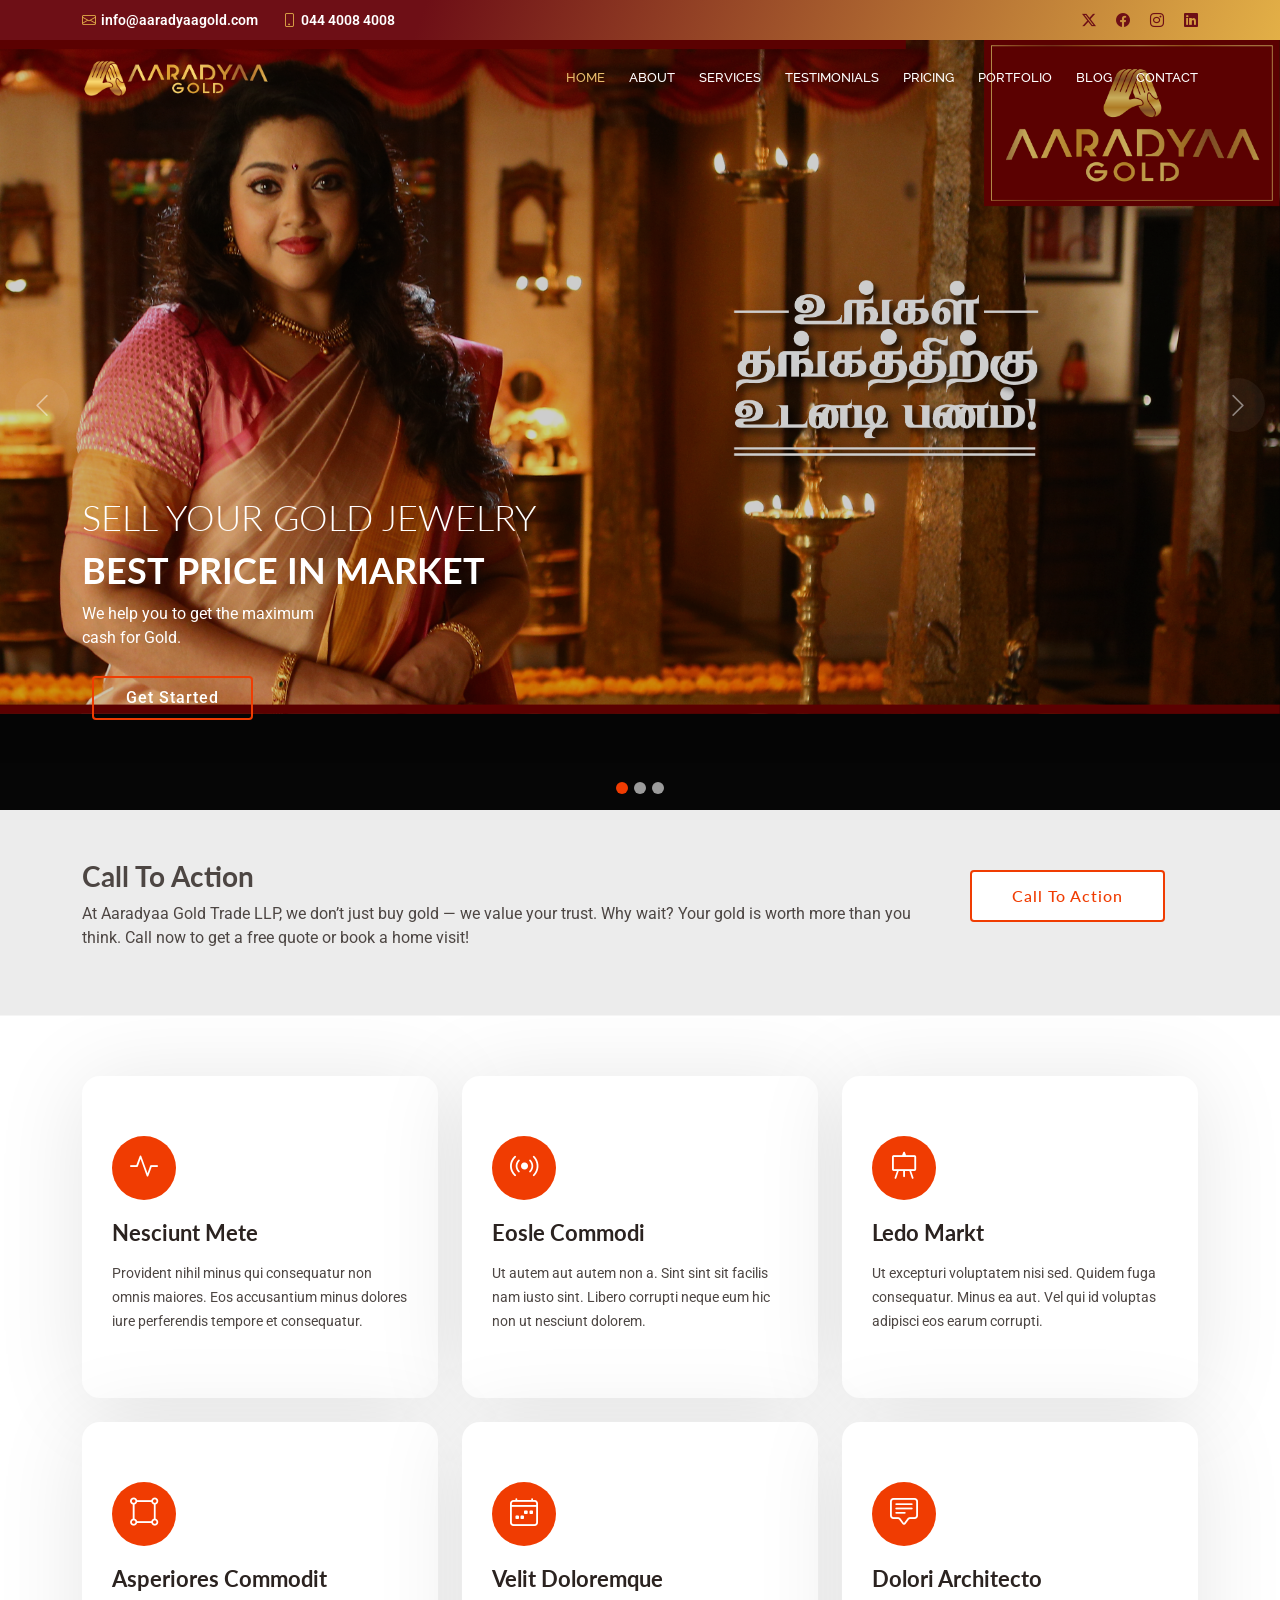
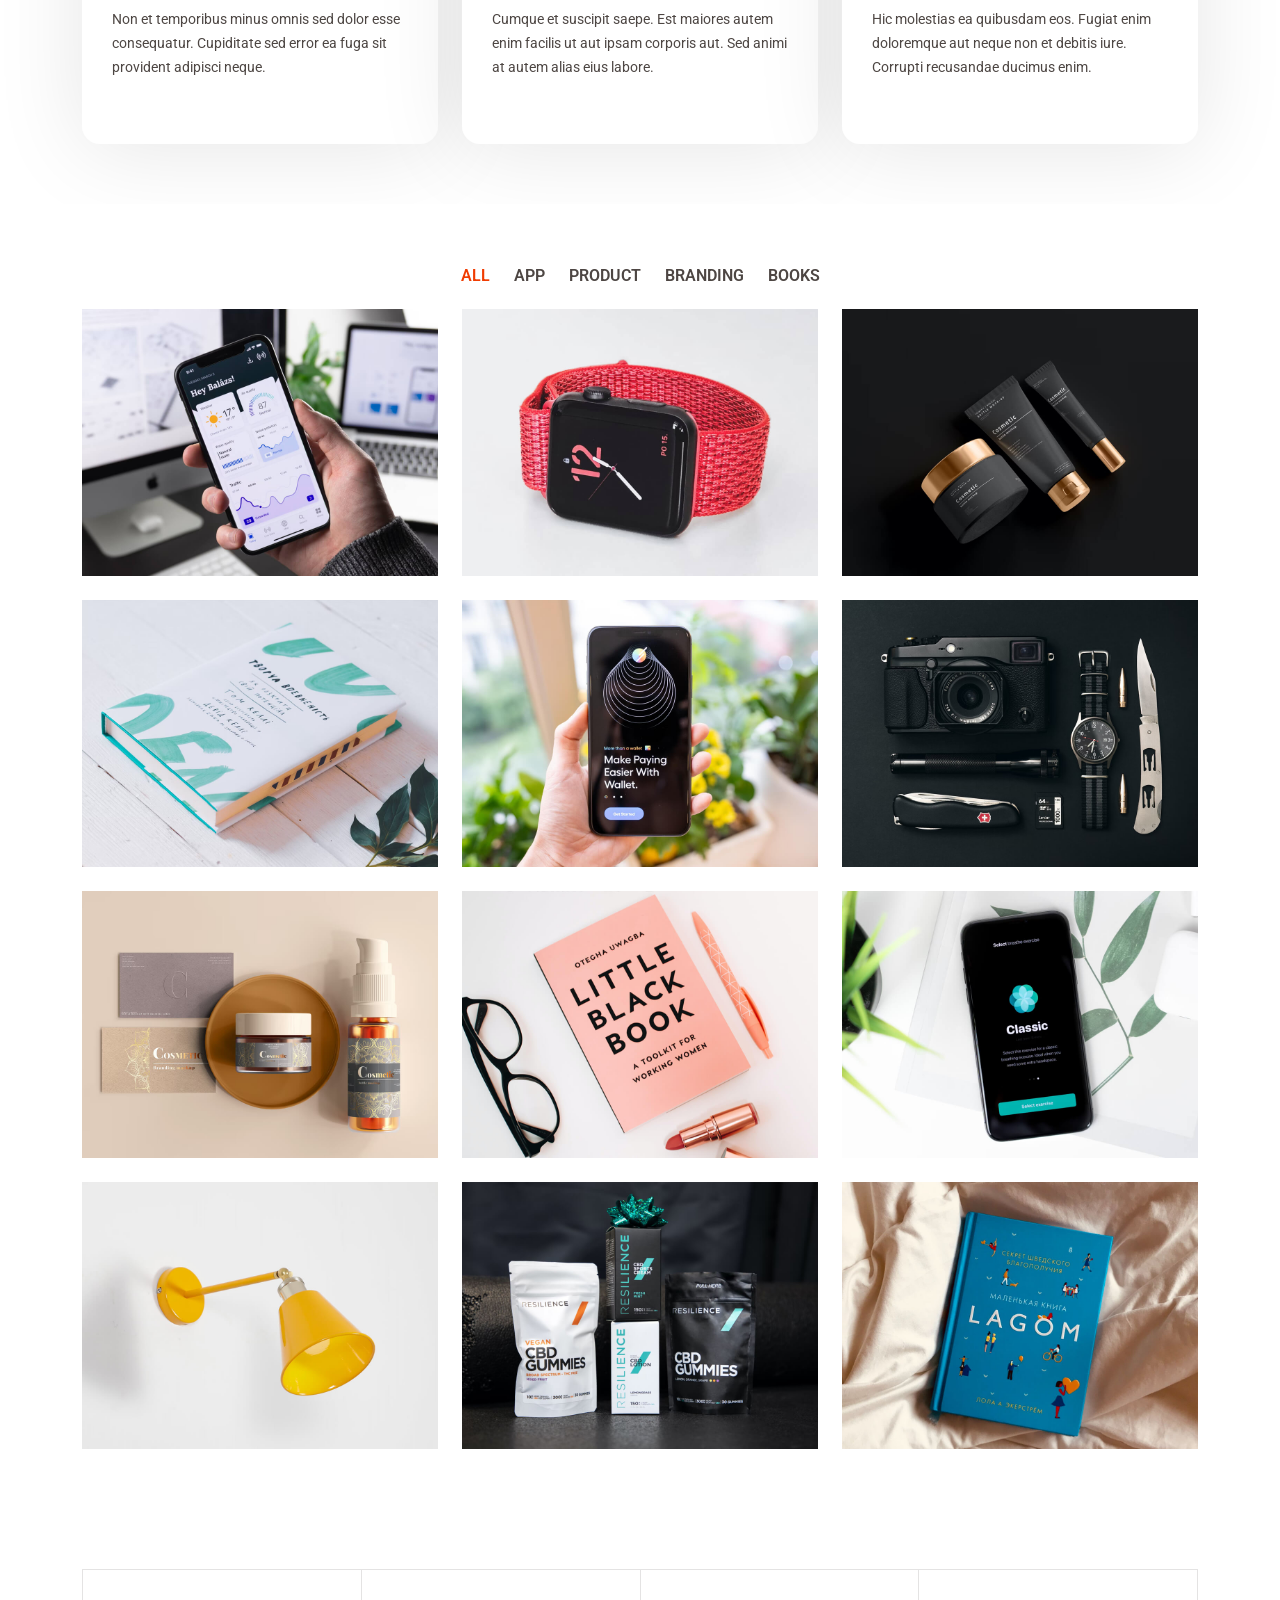
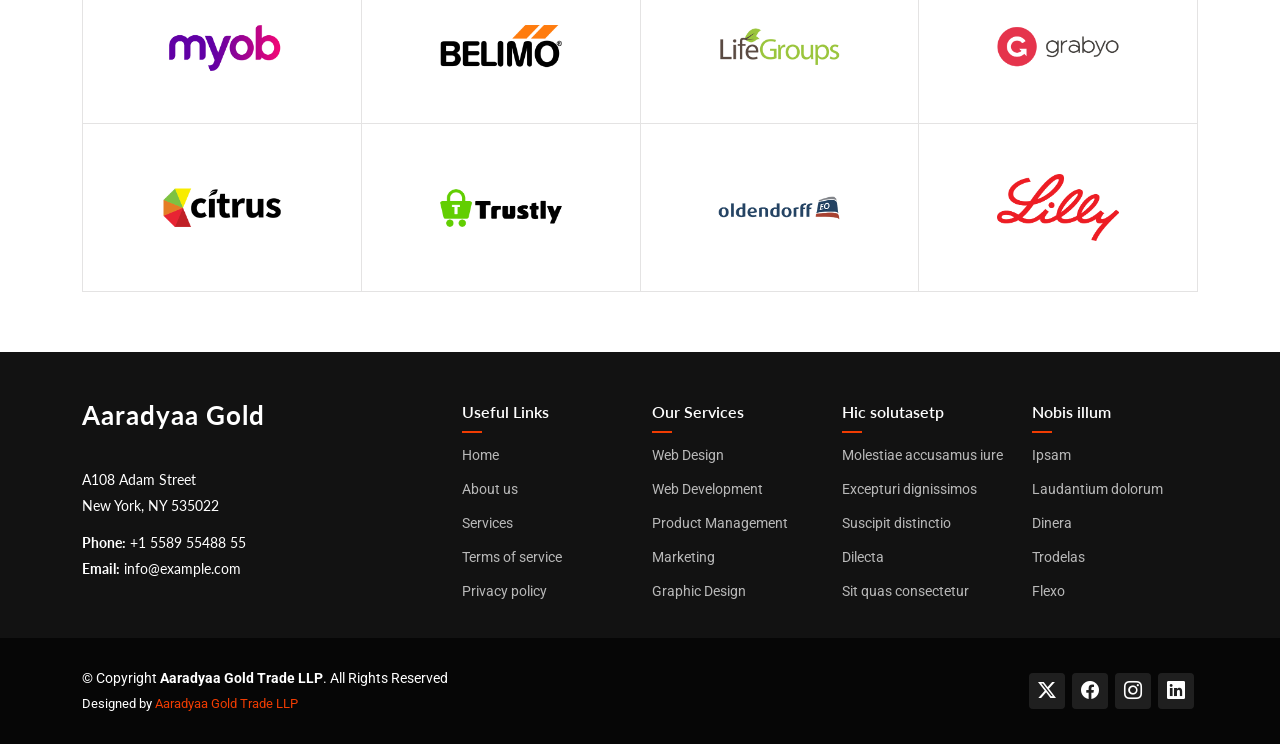
==== index.html @ 72218642 "Initial Commit" ====
<!DOCTYPE html>
<html lang="en">

<head>
  <meta charset="utf-8">
  <meta content="width=device-width, initial-scale=1.0" name="viewport">
  <title>Aaradyaa Gold Trade LLP</title>
  <meta name="description" content="">
  <meta name="keywords" content="">

  <!-- Favicons -->
  <link rel="icon" href="assets/img/aaradyaa/h5fav-150x150.png" sizes="32x32">
  <link rel="icon" href="assets/img/aaradyaa/h5fav.png" sizes="192x192">
  <link href="assets/img/aaradyaa/h5fav.png" rel="apple-touch-icon">

  <!-- Fonts -->
  <link href="https://fonts.googleapis.com" rel="preconnect">
  <link href="https://fonts.gstatic.com" rel="preconnect" crossorigin>
  <link href="https://fonts.googleapis.com/css2?family=Roboto:ital,wght@0,100;0,300;0,400;0,500;0,700;0,900;1,100;1,300;1,400;1,500;1,700;1,900&family=Lato:ital,wght@0,100;0,300;0,400;0,700;0,900;1,100;1,300;1,400;1,700;1,900&family=Raleway:ital,wght@0,100;0,200;0,300;0,400;0,500;0,600;0,700;0,800;0,900;1,100;1,200;1,300;1,400;1,500;1,600;1,700;1,800;1,900&display=swap" rel="stylesheet">

  <!-- Vendor CSS Files -->
  <link href="assets/vendor/bootstrap/css/bootstrap.min.css" rel="stylesheet">
  <link href="assets/vendor/bootstrap-icons/bootstrap-icons.css" rel="stylesheet">
  <link href="assets/vendor/aos/aos.css" rel="stylesheet">
  <link href="assets/vendor/glightbox/css/glightbox.min.css" rel="stylesheet">
  <link href="assets/vendor/swiper/swiper-bundle.min.css" rel="stylesheet">

  <!-- Main CSS File -->
  <link href="assets/css/main.css" rel="stylesheet">

  <!-- =======================================================
  * Template Name: Aaradyaa
  * Template URL: https://aaradyaagold.com
  * Updated: 
  * Author: Aaradyaagold.com
  * License: https://aaradyaagold.com/license/
  ======================================================== -->
</head>

<body class="index-page">

  <header id="header" class="header sticky-top">

    <div class="topbar d-flex align-items-center light-background">
      <div class="container d-flex justify-content-center justify-content-md-between">
        <div class="contact-info d-flex align-items-center">
          <i class="bi bi-envelope d-flex align-items-center"><a href="mailto:info@aaradyaagold.com">info@aaradyaagold.com</a></i>
          <i class="bi bi-phone d-flex align-items-center ms-4"><a href="tel:044 4008 4008">044 4008 4008</a></i>
        </div>
        <div class="social-links d-none d-md-flex align-items-center">
          <a href="#" class="twitter"><i class="bi bi-twitter-x"></i></a>
          <a href="#" class="facebook"><i class="bi bi-facebook"></i></a>
          <a href="#" class="instagram"><i class="bi bi-instagram"></i></a>
          <a href="#" class="linkedin"><i class="bi bi-linkedin"></i></a>
        </div>
      </div>
    </div><!-- End Top Bar -->

    <div class="branding d-flex align-items-cente">

      <div class="container position-relative d-flex align-items-center justify-content-between">
        <a href="index.html" class="logo d-flex align-items-center">
          <!-- Uncomment the line below if you also wish to use an image logo -->
          <img src="assets/img/aaradyaa/logo.png" alt="">
          <!-- <h1 class="sitename">AaradyaaGold</h1> -->
        </a>

        <nav id="navmenu" class="navmenu">
          <ul>
            <li><a href="index.html" class="active">Home<br></a></li>
            <li><a href="about.html">About</a></li>
            <li><a href="">Services</a></li>
            <li><a href="">Testimonials</a></li>
            <li><a href="">Pricing</a></li>
            <li><a href="">Portfolio</a></li>
            <li><a href="">Blog</a></li>
            <!-- <li class="dropdown"><a href="#"><span>Dropdown</span> <i class="bi bi-chevron-down toggle-dropdown"></i></a>
              <ul>
                <li><a href="#">Dropdown 1</a></li>
                <li class="dropdown"><a href="#"><span>Deep Dropdown</span> <i class="bi bi-chevron-down toggle-dropdown"></i></a>
                  <ul>
                    <li><a href="#">Deep Dropdown 1</a></li>
                    <li><a href="#">Deep Dropdown 2</a></li>
                    <li><a href="#">Deep Dropdown 3</a></li>
                    <li><a href="#">Deep Dropdown 4</a></li>
                    <li><a href="#">Deep Dropdown 5</a></li>
                  </ul>
                </li>
                <li><a href="#">Dropdown 2</a></li>
                <li><a href="#">Dropdown 3</a></li>
                <li><a href="#">Dropdown 4</a></li>
              </ul>
            </li> -->
            <li><a href="contact.html">Contact</a></li>
          </ul>
          <i class="mobile-nav-toggle d-xl-none bi bi-list"></i>
        </nav>

      </div>

    </div>

  </header>

  <main class="main">

    <!-- Hero Section -->
    <section id="hero" class="hero section dark-background">

      <div id="hero-carousel" class="carousel slide carousel-fade" data-bs-ride="carousel" data-bs-interval="5000">


        <div class="carousel-item active">
          <img src="assets/img/aaradyaa/Aaradyaa_Arrtworks_01.png" alt="">
          <div class="container">
            <h2 style="font-weight: 300;">SELL YOUR GOLD JEWELRY</h2>
            <h2>BEST PRICE IN MARKET</h2>
            <p>We help you to get the maximum<br> cash for Gold.</p>
            <a href="#featured-services" class="btn-get-started">Get Started</a>
          </div>
        </div>
        <!-- End Carousel Item -->

        <div class="carousel-item">
          <img src="assets/img/aaradyaa/2b-1.jpg" alt="">
          <div class="container">
            <h2 style="font-weight: 300;">FAIR VALUE FOR YOUR</h2>
            <h2>GOLD JEWELRY</h2>
            <p>We help you to get the maximum <br> cash for Gold.</p>
            <a href="#featured-services" class="btn-get-started">Get Started</a>
          </div>
        </div>
        <!-- End Carousel Item -->

        <div class="carousel-item">
          <img src="assets/img/aaradyaa/2b-2.jpg" alt="">
          <div class="container">
            <h2><span style="font-weight: 300;">RELEASE PLEDGED</span> GOLD</h2>
            <p>When you need of some large<br>instant cash to balance<br>your financial risks.</p>
            <a href="#featured-services" class="btn-get-started">Get Started</a>
          </div>
        </div>
        <!-- End Carousel Item -->

        

        <a class="carousel-control-prev" href="#hero-carousel" role="button" data-bs-slide="prev">
          <span class="carousel-control-prev-icon bi bi-chevron-left" aria-hidden="true"></span>
        </a>

        <a class="carousel-control-next" href="#hero-carousel" role="button" data-bs-slide="next">
          <span class="carousel-control-next-icon bi bi-chevron-right" aria-hidden="true"></span>
        </a>

        <ol class="carousel-indicators"></ol>

      </div>

    </section><!-- /Hero Section -->

    <!-- Call To Action Section -->
    <section id="call-to-action" class="call-to-action section light-background">

      <div class="container">

        <div class="row" data-aos="zoom-in" data-aos-delay="100">
          <div class="col-xl-9 text-center text-xl-start">
            <h3>Call To Action</h3>
            <p>At Aaradyaa Gold Trade LLP, we don’t just buy gold — we value your trust.
              Why wait? Your gold is worth more than you think.
              Call now to get a free quote or book a home visit!
            </p>
          </div>
          <div class="col-xl-3 cta-btn-container text-center">
            <a class="cta-btn align-middle" href="#">Call To Action</a>
          </div>
        </div>

      </div>

    </section><!-- /Call To Action Section -->

    <!-- Services Section -->
    <section id="services" class="services section">

      <div class="container">

        <div class="row gy-4">

          <div class="col-lg-4 col-md-6" data-aos="fade-up" data-aos-delay="100">
            <div class="service-item  position-relative">
              <div class="icon">
                <i class="bi bi-activity"></i>
              </div>
              <a href="#" class="stretched-link">
                <h3>Nesciunt Mete</h3>
              </a>
              <p>Provident nihil minus qui consequatur non omnis maiores. Eos accusantium minus dolores iure perferendis tempore et consequatur.</p>
            </div>
          </div><!-- End Service Item -->

          <div class="col-lg-4 col-md-6" data-aos="fade-up" data-aos-delay="200">
            <div class="service-item position-relative">
              <div class="icon">
                <i class="bi bi-broadcast"></i>
              </div>
              <a href="#" class="stretched-link">
                <h3>Eosle Commodi</h3>
              </a>
              <p>Ut autem aut autem non a. Sint sint sit facilis nam iusto sint. Libero corrupti neque eum hic non ut nesciunt dolorem.</p>
            </div>
          </div><!-- End Service Item -->

          <div class="col-lg-4 col-md-6" data-aos="fade-up" data-aos-delay="300">
            <div class="service-item position-relative">
              <div class="icon">
                <i class="bi bi-easel"></i>
              </div>
              <a href="#" class="stretched-link">
                <h3>Ledo Markt</h3>
              </a>
              <p>Ut excepturi voluptatem nisi sed. Quidem fuga consequatur. Minus ea aut. Vel qui id voluptas adipisci eos earum corrupti.</p>
            </div>
          </div><!-- End Service Item -->

          <div class="col-lg-4 col-md-6" data-aos="fade-up" data-aos-delay="400">
            <div class="service-item position-relative">
              <div class="icon">
                <i class="bi bi-bounding-box-circles"></i>
              </div>
              <a href="#" class="stretched-link">
                <h3>Asperiores Commodit</h3>
              </a>
              <p>Non et temporibus minus omnis sed dolor esse consequatur. Cupiditate sed error ea fuga sit provident adipisci neque.</p>
              <a href="#" class="stretched-link"></a>
            </div>
          </div><!-- End Service Item -->

          <div class="col-lg-4 col-md-6" data-aos="fade-up" data-aos-delay="500">
            <div class="service-item position-relative">
              <div class="icon">
                <i class="bi bi-calendar4-week"></i>
              </div>
              <a href="#" class="stretched-link">
                <h3>Velit Doloremque</h3>
              </a>
              <p>Cumque et suscipit saepe. Est maiores autem enim facilis ut aut ipsam corporis aut. Sed animi at autem alias eius labore.</p>
              <a href="#" class="stretched-link"></a>
            </div>
          </div><!-- End Service Item -->

          <div class="col-lg-4 col-md-6" data-aos="fade-up" data-aos-delay="600">
            <div class="service-item position-relative">
              <div class="icon">
                <i class="bi bi-chat-square-text"></i>
              </div>
              <a href="#" class="stretched-link">
                <h3>Dolori Architecto</h3>
              </a>
              <p>Hic molestias ea quibusdam eos. Fugiat enim doloremque aut neque non et debitis iure. Corrupti recusandae ducimus enim.</p>
              <a href="#" class="stretched-link"></a>
            </div>
          </div><!-- End Service Item -->

        </div>

      </div>

    </section><!-- /Services Section -->

    <!-- Portfolio Section -->
    <section id="portfolio" class="portfolio section">

      <div class="container">

        <div class="isotope-layout" data-default-filter="*" data-layout="masonry" data-sort="original-order">

          <ul class="portfolio-filters isotope-filters" data-aos="fade-up" data-aos-delay="100">
            <li data-filter="*" class="filter-active">All</li>
            <li data-filter=".filter-app">App</li>
            <li data-filter=".filter-product">Product</li>
            <li data-filter=".filter-branding">Branding</li>
            <li data-filter=".filter-books">Books</li>
          </ul><!-- End Portfolio Filters -->

          <div class="row gy-4 isotope-container" data-aos="fade-up" data-aos-delay="200">

            <div class="col-lg-4 col-md-6 portfolio-item isotope-item filter-app">
              <img src="assets/img/portfolio/app-1.jpg" class="img-fluid" alt="">
              <div class="portfolio-info">
                <h4>App 1</h4>
                <p>Lorem ipsum, dolor sit amet consectetur</p>
                <a href="assets/img/portfolio/app-1.jpg" title="App 1" data-gallery="portfolio-gallery-app" class="glightbox preview-link"><i class="bi bi-zoom-in"></i></a>
                <a href="portfolio-details.html" title="More Details" class="details-link"><i class="bi bi-link-45deg"></i></a>
              </div>
            </div><!-- End Portfolio Item -->

            <div class="col-lg-4 col-md-6 portfolio-item isotope-item filter-product">
              <img src="assets/img/portfolio/product-1.jpg" class="img-fluid" alt="">
              <div class="portfolio-info">
                <h4>Product 1</h4>
                <p>Lorem ipsum, dolor sit amet consectetur</p>
                <a href="assets/img/portfolio/product-1.jpg" title="Product 1" data-gallery="portfolio-gallery-product" class="glightbox preview-link"><i class="bi bi-zoom-in"></i></a>
                <a href="portfolio-details.html" title="More Details" class="details-link"><i class="bi bi-link-45deg"></i></a>
              </div>
            </div><!-- End Portfolio Item -->

            <div class="col-lg-4 col-md-6 portfolio-item isotope-item filter-branding">
              <img src="assets/img/portfolio/branding-1.jpg" class="img-fluid" alt="">
              <div class="portfolio-info">
                <h4>Branding 1</h4>
                <p>Lorem ipsum, dolor sit amet consectetur</p>
                <a href="assets/img/portfolio/branding-1.jpg" title="Branding 1" data-gallery="portfolio-gallery-branding" class="glightbox preview-link"><i class="bi bi-zoom-in"></i></a>
                <a href="portfolio-details.html" title="More Details" class="details-link"><i class="bi bi-link-45deg"></i></a>
              </div>
            </div><!-- End Portfolio Item -->

            <div class="col-lg-4 col-md-6 portfolio-item isotope-item filter-books">
              <img src="assets/img/portfolio/books-1.jpg" class="img-fluid" alt="">
              <div class="portfolio-info">
                <h4>Books 1</h4>
                <p>Lorem ipsum, dolor sit amet consectetur</p>
                <a href="assets/img/portfolio/books-1.jpg" title="Branding 1" data-gallery="portfolio-gallery-book" class="glightbox preview-link"><i class="bi bi-zoom-in"></i></a>
                <a href="portfolio-details.html" title="More Details" class="details-link"><i class="bi bi-link-45deg"></i></a>
              </div>
            </div><!-- End Portfolio Item -->

            <div class="col-lg-4 col-md-6 portfolio-item isotope-item filter-app">
              <img src="assets/img/portfolio/app-2.jpg" class="img-fluid" alt="">
              <div class="portfolio-info">
                <h4>App 2</h4>
                <p>Lorem ipsum, dolor sit amet consectetur</p>
                <a href="assets/img/portfolio/app-2.jpg" title="App 2" data-gallery="portfolio-gallery-app" class="glightbox preview-link"><i class="bi bi-zoom-in"></i></a>
                <a href="portfolio-details.html" title="More Details" class="details-link"><i class="bi bi-link-45deg"></i></a>
              </div>
            </div><!-- End Portfolio Item -->

            <div class="col-lg-4 col-md-6 portfolio-item isotope-item filter-product">
              <img src="assets/img/portfolio/product-2.jpg" class="img-fluid" alt="">
              <div class="portfolio-info">
                <h4>Product 2</h4>
                <p>Lorem ipsum, dolor sit amet consectetur</p>
                <a href="assets/img/portfolio/product-2.jpg" title="Product 2" data-gallery="portfolio-gallery-product" class="glightbox preview-link"><i class="bi bi-zoom-in"></i></a>
                <a href="portfolio-details.html" title="More Details" class="details-link"><i class="bi bi-link-45deg"></i></a>
              </div>
            </div><!-- End Portfolio Item -->

            <div class="col-lg-4 col-md-6 portfolio-item isotope-item filter-branding">
              <img src="assets/img/portfolio/branding-2.jpg" class="img-fluid" alt="">
              <div class="portfolio-info">
                <h4>Branding 2</h4>
                <p>Lorem ipsum, dolor sit amet consectetur</p>
                <a href="assets/img/portfolio/branding-2.jpg" title="Branding 2" data-gallery="portfolio-gallery-branding" class="glightbox preview-link"><i class="bi bi-zoom-in"></i></a>
                <a href="portfolio-details.html" title="More Details" class="details-link"><i class="bi bi-link-45deg"></i></a>
              </div>
            </div><!-- End Portfolio Item -->

            <div class="col-lg-4 col-md-6 portfolio-item isotope-item filter-books">
              <img src="assets/img/portfolio/books-2.jpg" class="img-fluid" alt="">
              <div class="portfolio-info">
                <h4>Books 2</h4>
                <p>Lorem ipsum, dolor sit amet consectetur</p>
                <a href="assets/img/portfolio/books-2.jpg" title="Branding 2" data-gallery="portfolio-gallery-book" class="glightbox preview-link"><i class="bi bi-zoom-in"></i></a>
                <a href="portfolio-details.html" title="More Details" class="details-link"><i class="bi bi-link-45deg"></i></a>
              </div>
            </div><!-- End Portfolio Item -->

            <div class="col-lg-4 col-md-6 portfolio-item isotope-item filter-app">
              <img src="assets/img/portfolio/app-3.jpg" class="img-fluid" alt="">
              <div class="portfolio-info">
                <h4>App 3</h4>
                <p>Lorem ipsum, dolor sit amet consectetur</p>
                <a href="assets/img/portfolio/app-3.jpg" title="App 3" data-gallery="portfolio-gallery-app" class="glightbox preview-link"><i class="bi bi-zoom-in"></i></a>
                <a href="portfolio-details.html" title="More Details" class="details-link"><i class="bi bi-link-45deg"></i></a>
              </div>
            </div><!-- End Portfolio Item -->

            <div class="col-lg-4 col-md-6 portfolio-item isotope-item filter-product">
              <img src="assets/img/portfolio/product-3.jpg" class="img-fluid" alt="">
              <div class="portfolio-info">
                <h4>Product 3</h4>
                <p>Lorem ipsum, dolor sit amet consectetur</p>
                <a href="assets/img/portfolio/product-3.jpg" title="Product 3" data-gallery="portfolio-gallery-product" class="glightbox preview-link"><i class="bi bi-zoom-in"></i></a>
                <a href="portfolio-details.html" title="More Details" class="details-link"><i class="bi bi-link-45deg"></i></a>
              </div>
            </div><!-- End Portfolio Item -->

            <div class="col-lg-4 col-md-6 portfolio-item isotope-item filter-branding">
              <img src="assets/img/portfolio/branding-3.jpg" class="img-fluid" alt="">
              <div class="portfolio-info">
                <h4>Branding 3</h4>
                <p>Lorem ipsum, dolor sit amet consectetur</p>
                <a href="assets/img/portfolio/branding-3.jpg" title="Branding 2" data-gallery="portfolio-gallery-branding" class="glightbox preview-link"><i class="bi bi-zoom-in"></i></a>
                <a href="portfolio-details.html" title="More Details" class="details-link"><i class="bi bi-link-45deg"></i></a>
              </div>
            </div><!-- End Portfolio Item -->

            <div class="col-lg-4 col-md-6 portfolio-item isotope-item filter-books">
              <img src="assets/img/portfolio/books-3.jpg" class="img-fluid" alt="">
              <div class="portfolio-info">
                <h4>Books 3</h4>
                <p>Lorem ipsum, dolor sit amet consectetur</p>
                <a href="assets/img/portfolio/books-3.jpg" title="Branding 3" data-gallery="portfolio-gallery-book" class="glightbox preview-link"><i class="bi bi-zoom-in"></i></a>
                <a href="portfolio-details.html" title="More Details" class="details-link"><i class="bi bi-link-45deg"></i></a>
              </div>
            </div><!-- End Portfolio Item -->

          </div><!-- End Portfolio Container -->

        </div>

      </div>

    </section><!-- /Portfolio Section -->

    <!-- Clients Section -->
    <section id="clients" class="clients section">

      <div class="container" data-aos="fade-up" data-aos-delay="100">

        <div class="row g-0 clients-wrap">

          <div class="col-xl-3 col-md-4 client-logo">
            <img src="assets/img/clients/client-1.png" class="img-fluid" alt="">
          </div><!-- End Client Item -->

          <div class="col-xl-3 col-md-4 client-logo">
            <img src="assets/img/clients/client-2.png" class="img-fluid" alt="">
          </div><!-- End Client Item -->

          <div class="col-xl-3 col-md-4 client-logo">
            <img src="assets/img/clients/client-3.png" class="img-fluid" alt="">
          </div><!-- End Client Item -->

          <div class="col-xl-3 col-md-4 client-logo">
            <img src="assets/img/clients/client-4.png" class="img-fluid" alt="">
          </div><!-- End Client Item -->

          <div class="col-xl-3 col-md-4 client-logo">
            <img src="assets/img/clients/client-5.png" class="img-fluid" alt="">
          </div><!-- End Client Item -->

          <div class="col-xl-3 col-md-4 client-logo">
            <img src="assets/img/clients/client-6.png" class="img-fluid" alt="">
          </div><!-- End Client Item -->

          <div class="col-xl-3 col-md-4 client-logo">
            <img src="assets/img/clients/client-7.png" class="img-fluid" alt="">
          </div><!-- End Client Item -->

          <div class="col-xl-3 col-md-4 client-logo">
            <img src="assets/img/clients/client-8.png" class="img-fluid" alt="">
          </div><!-- End Client Item -->

        </div>

      </div>

    </section><!-- /Clients Section -->

  </main>

  <footer id="footer" class="footer dark-background">

    <div class="footer-top">
      <div class="container">
        <div class="row gy-4">
          <div class="col-lg-4 col-md-6 footer-about">
            <a href="index.html" class="logo d-flex align-items-center">
              <span class="sitename">Aaradyaa Gold</span>
            </a>
            <div class="footer-contact pt-3">
              <p>A108 Adam Street</p>
              <p>New York, NY 535022</p>
              <p class="mt-3"><strong>Phone:</strong> <span>+1 5589 55488 55</span></p>
              <p><strong>Email:</strong> <span>info@example.com</span></p>
            </div>
          </div>

          <div class="col-lg-2 col-md-3 footer-links">
            <h4>Useful Links</h4>
            <ul>
              <li><a href="#">Home</a></li>
              <li><a href="#">About us</a></li>
              <li><a href="#">Services</a></li>
              <li><a href="#">Terms of service</a></li>
              <li><a href="#">Privacy policy</a></li>
            </ul>
          </div>

          <div class="col-lg-2 col-md-3 footer-links">
            <h4>Our Services</h4>
            <ul>
              <li><a href="#">Web Design</a></li>
              <li><a href="#">Web Development</a></li>
              <li><a href="#">Product Management</a></li>
              <li><a href="#">Marketing</a></li>
              <li><a href="#">Graphic Design</a></li>
            </ul>
          </div>

          <div class="col-lg-2 col-md-3 footer-links">
            <h4>Hic solutasetp</h4>
            <ul>
              <li><a href="#">Molestiae accusamus iure</a></li>
              <li><a href="#">Excepturi dignissimos</a></li>
              <li><a href="#">Suscipit distinctio</a></li>
              <li><a href="#">Dilecta</a></li>
              <li><a href="#">Sit quas consectetur</a></li>
            </ul>
          </div>

          <div class="col-lg-2 col-md-3 footer-links">
            <h4>Nobis illum</h4>
            <ul>
              <li><a href="#">Ipsam</a></li>
              <li><a href="#">Laudantium dolorum</a></li>
              <li><a href="#">Dinera</a></li>
              <li><a href="#">Trodelas</a></li>
              <li><a href="#">Flexo</a></li>
            </ul>
          </div>

        </div>
      </div>
    </div>

    <div class="copyright text-center">
      <div class="container d-flex flex-column flex-lg-row justify-content-center justify-content-lg-between align-items-center">

        <div class="d-flex flex-column align-items-center align-items-lg-start">
          <div>
            © Copyright <strong><span>Aaradyaa Gold Trade LLP</span></strong>. All Rights Reserved
          </div>
          <div class="credits">
            <!-- Licensing information: https://aaradyaagold.com/license/ -->
            Designed by <a href="https://aaradyaagold.com/">Aaradyaa Gold Trade LLP</a>
          </div>
        </div>

        <div class="social-links order-first order-lg-last mb-3 mb-lg-0">
          <a href=""><i class="bi bi-twitter-x"></i></a>
          <a href=""><i class="bi bi-facebook"></i></a>
          <a href=""><i class="bi bi-instagram"></i></a>
          <a href=""><i class="bi bi-linkedin"></i></a>
        </div>

      </div>
    </div>

  </footer>

  <!-- Scroll Top -->
  <a href="#" id="scroll-top" class="scroll-top d-flex align-items-center justify-content-center"><i class="bi bi-arrow-up-short"></i></a>

  <!-- Preloader -->
  <div id="preloader">
    <div></div>
    <div></div>
    <div></div>
    <div></div>
  </div>

  <!-- Vendor JS Files -->
  <script src="assets/vendor/bootstrap/js/bootstrap.bundle.min.js"></script>
  <script src="assets/vendor/php-email-form/validate.js"></script>
  <script src="assets/vendor/aos/aos.js"></script>
  <script src="assets/vendor/glightbox/js/glightbox.min.js"></script>
  <script src="assets/vendor/imagesloaded/imagesloaded.pkgd.min.js"></script>
  <script src="assets/vendor/isotope-layout/isotope.pkgd.min.js"></script>
  <script src="assets/vendor/waypoints/noframework.waypoints.js"></script>
  <script src="assets/vendor/swiper/swiper-bundle.min.js"></script>

  <!-- Main JS File -->
  <script src="assets/js/main.js"></script>

</body>

</html>
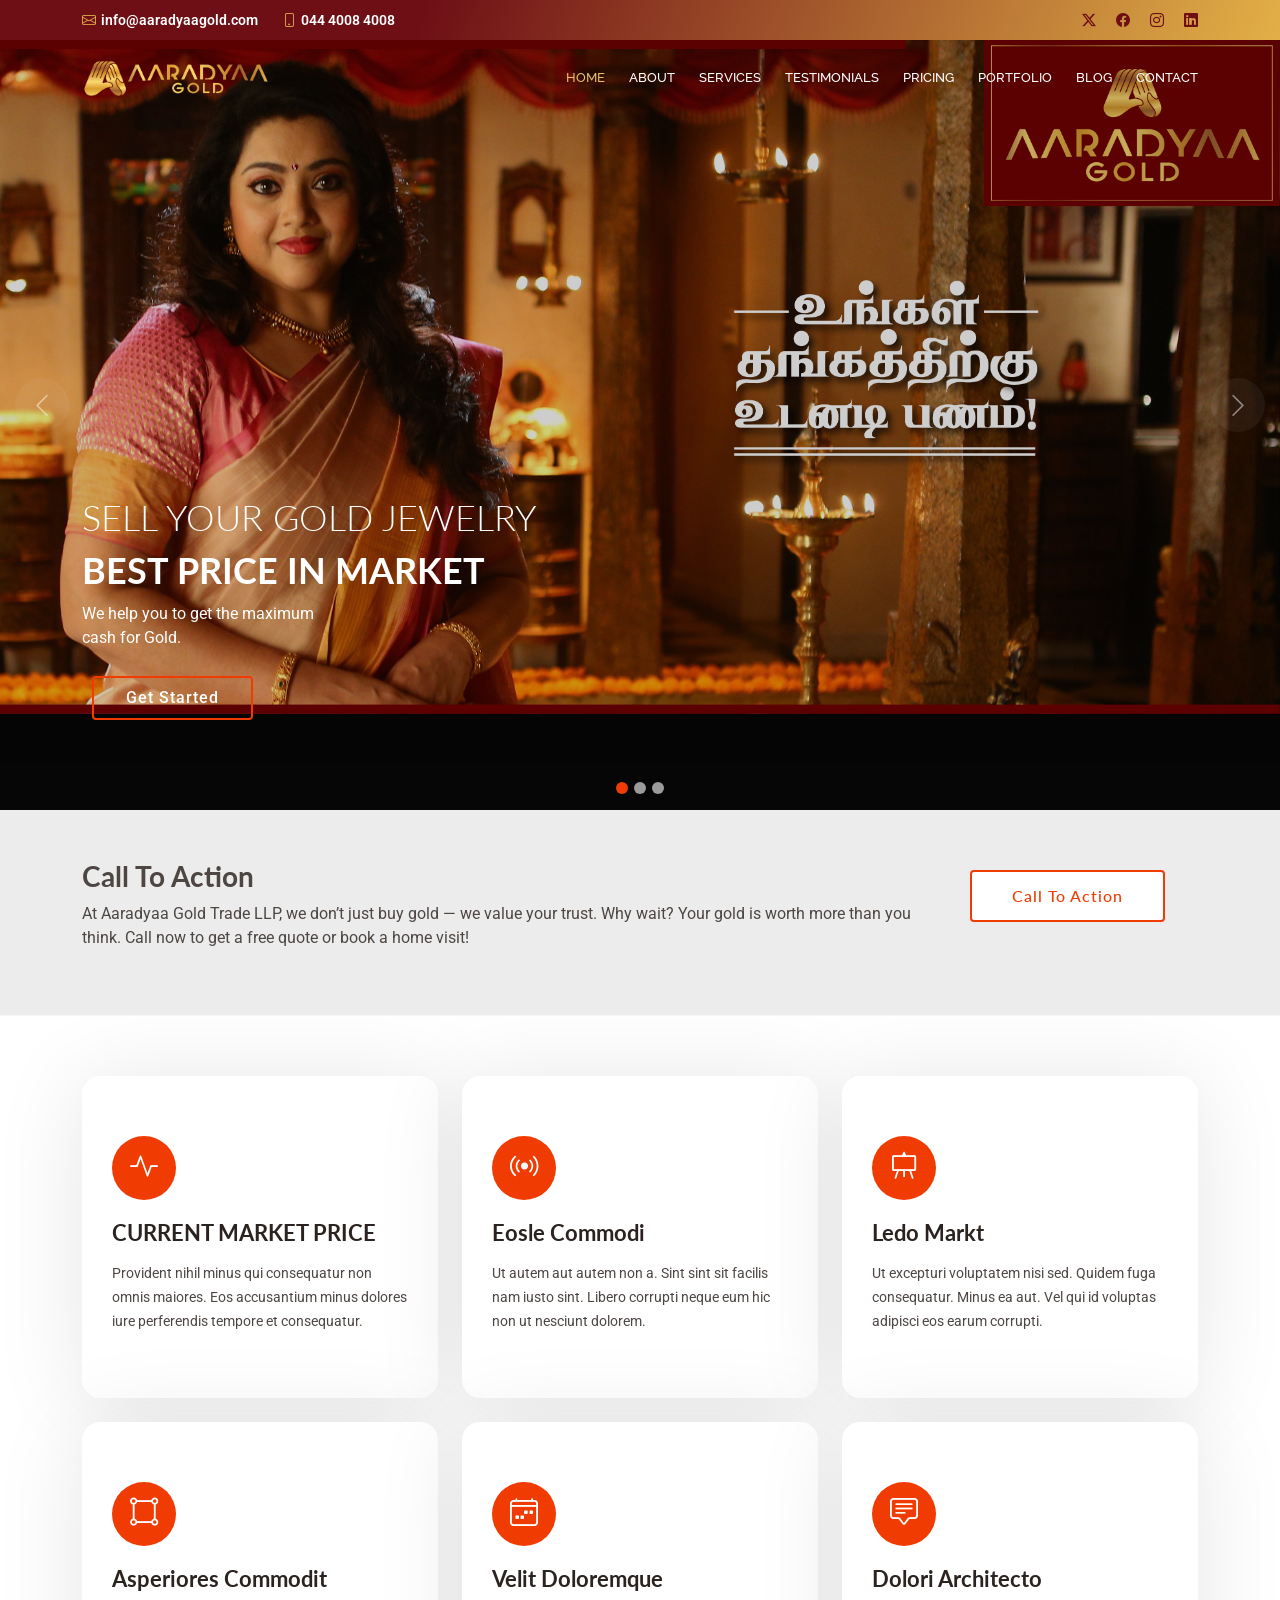
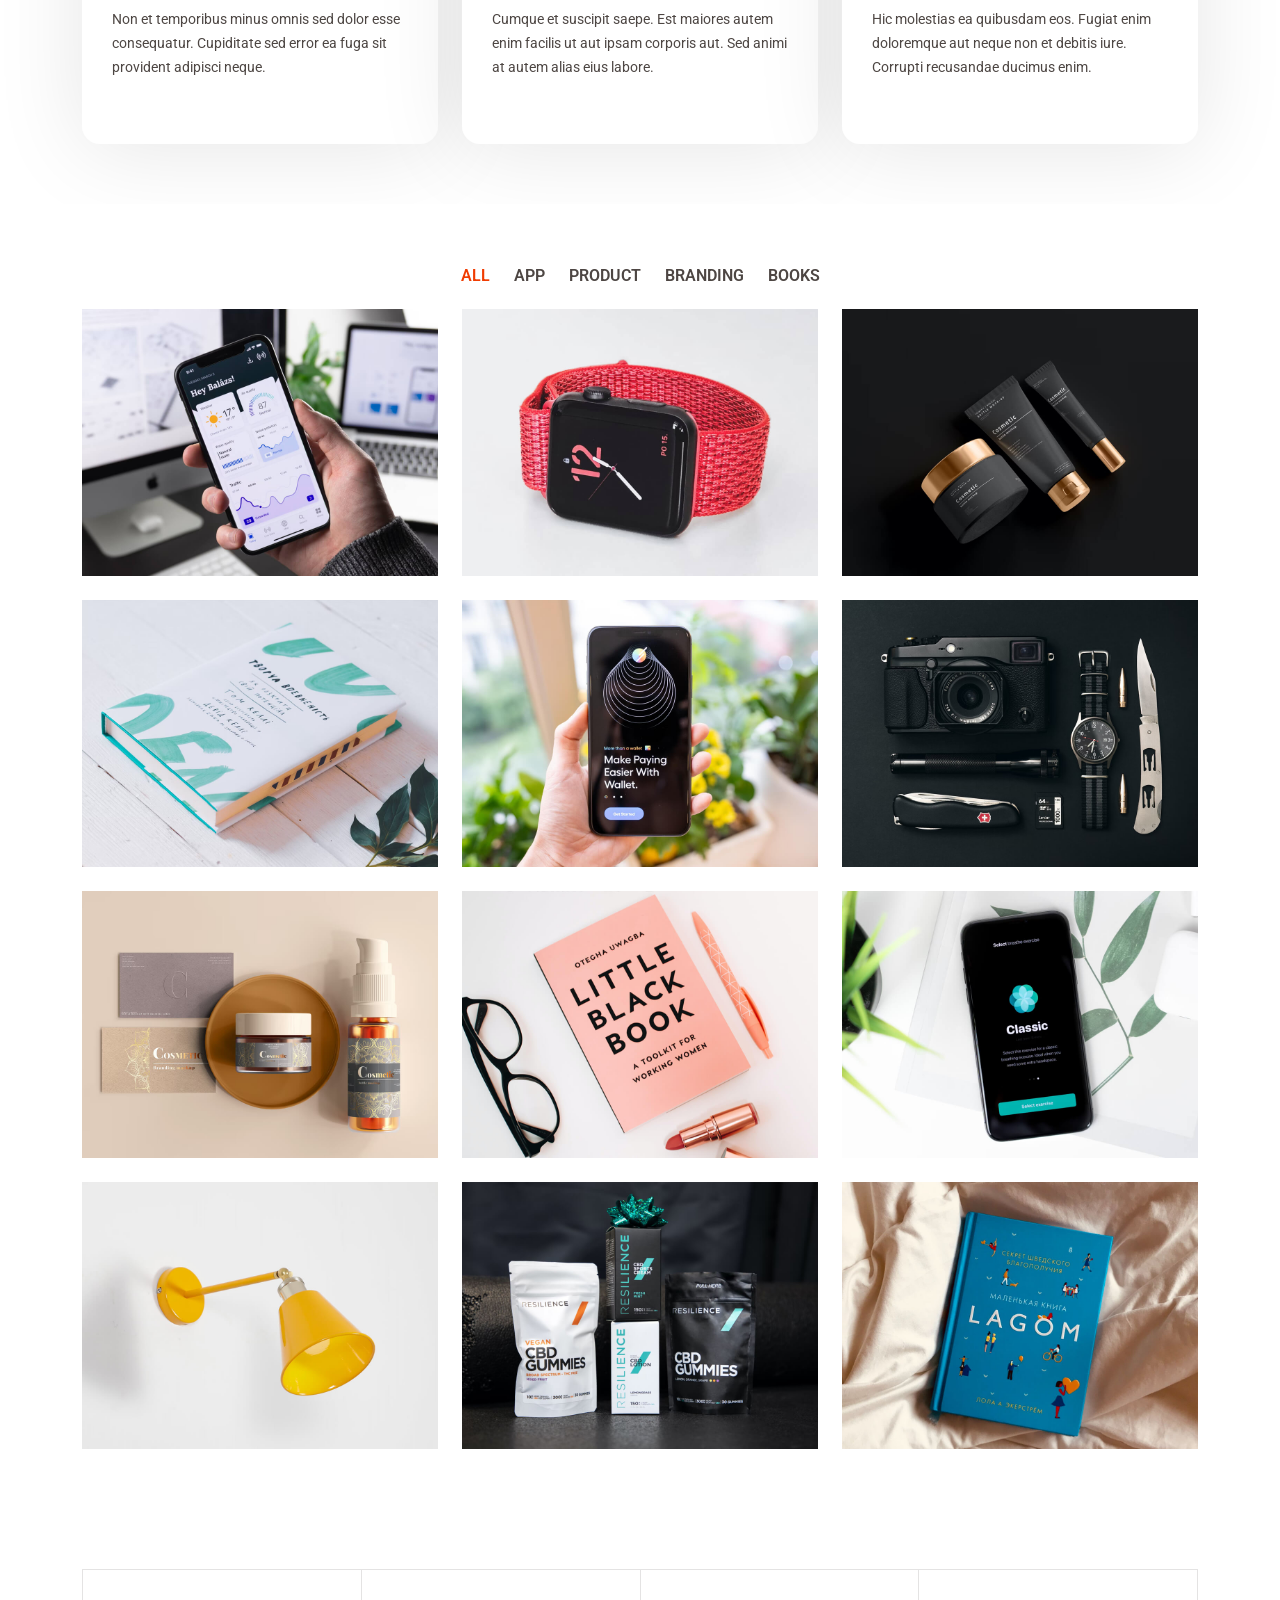
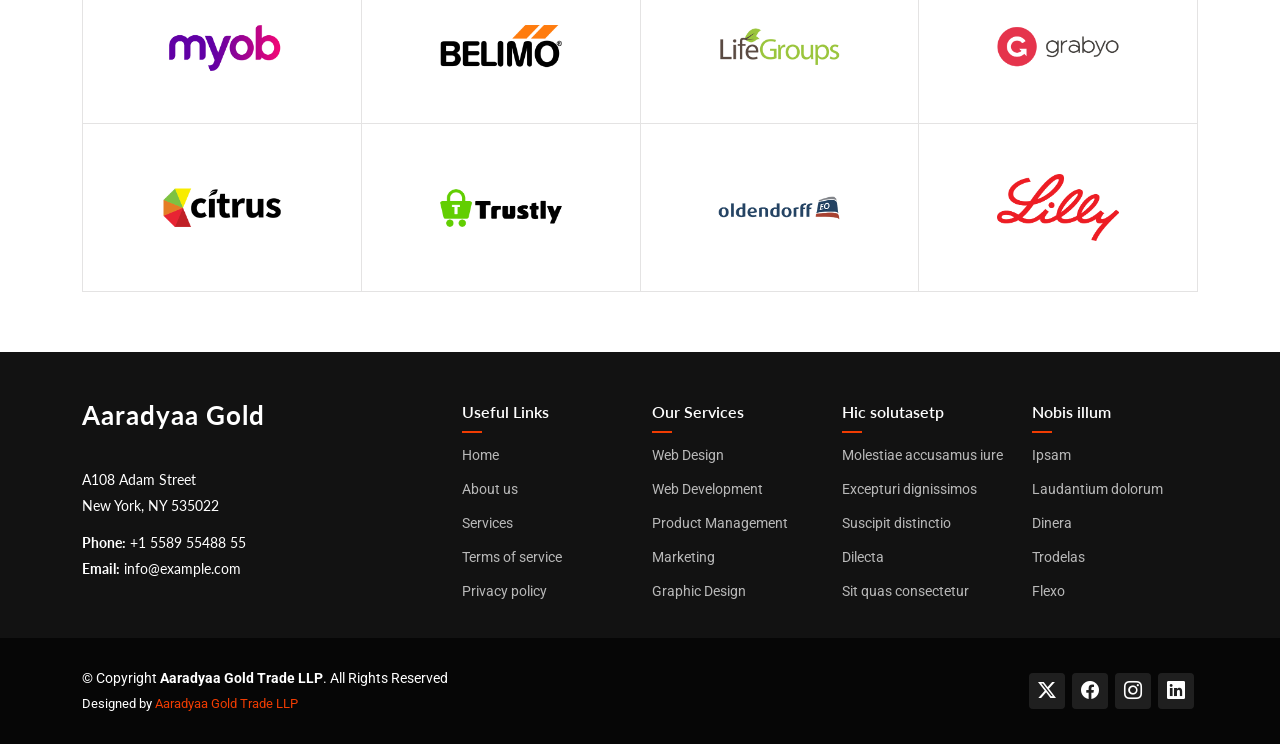
==== commit 4fcc83cb: "Initial Commit" ====
--- a/index.html
+++ b/index.html
@@ -193,7 +193,7 @@
                 <i class="bi bi-activity"></i>
               </div>
               <a href="#" class="stretched-link">
-                <h3>Nesciunt Mete</h3>
+                <h3>CURRENT MARKET PRICE</h3>
               </a>
               <p>Provident nihil minus qui consequatur non omnis maiores. Eos accusantium minus dolores iure perferendis tempore et consequatur.</p>
             </div>
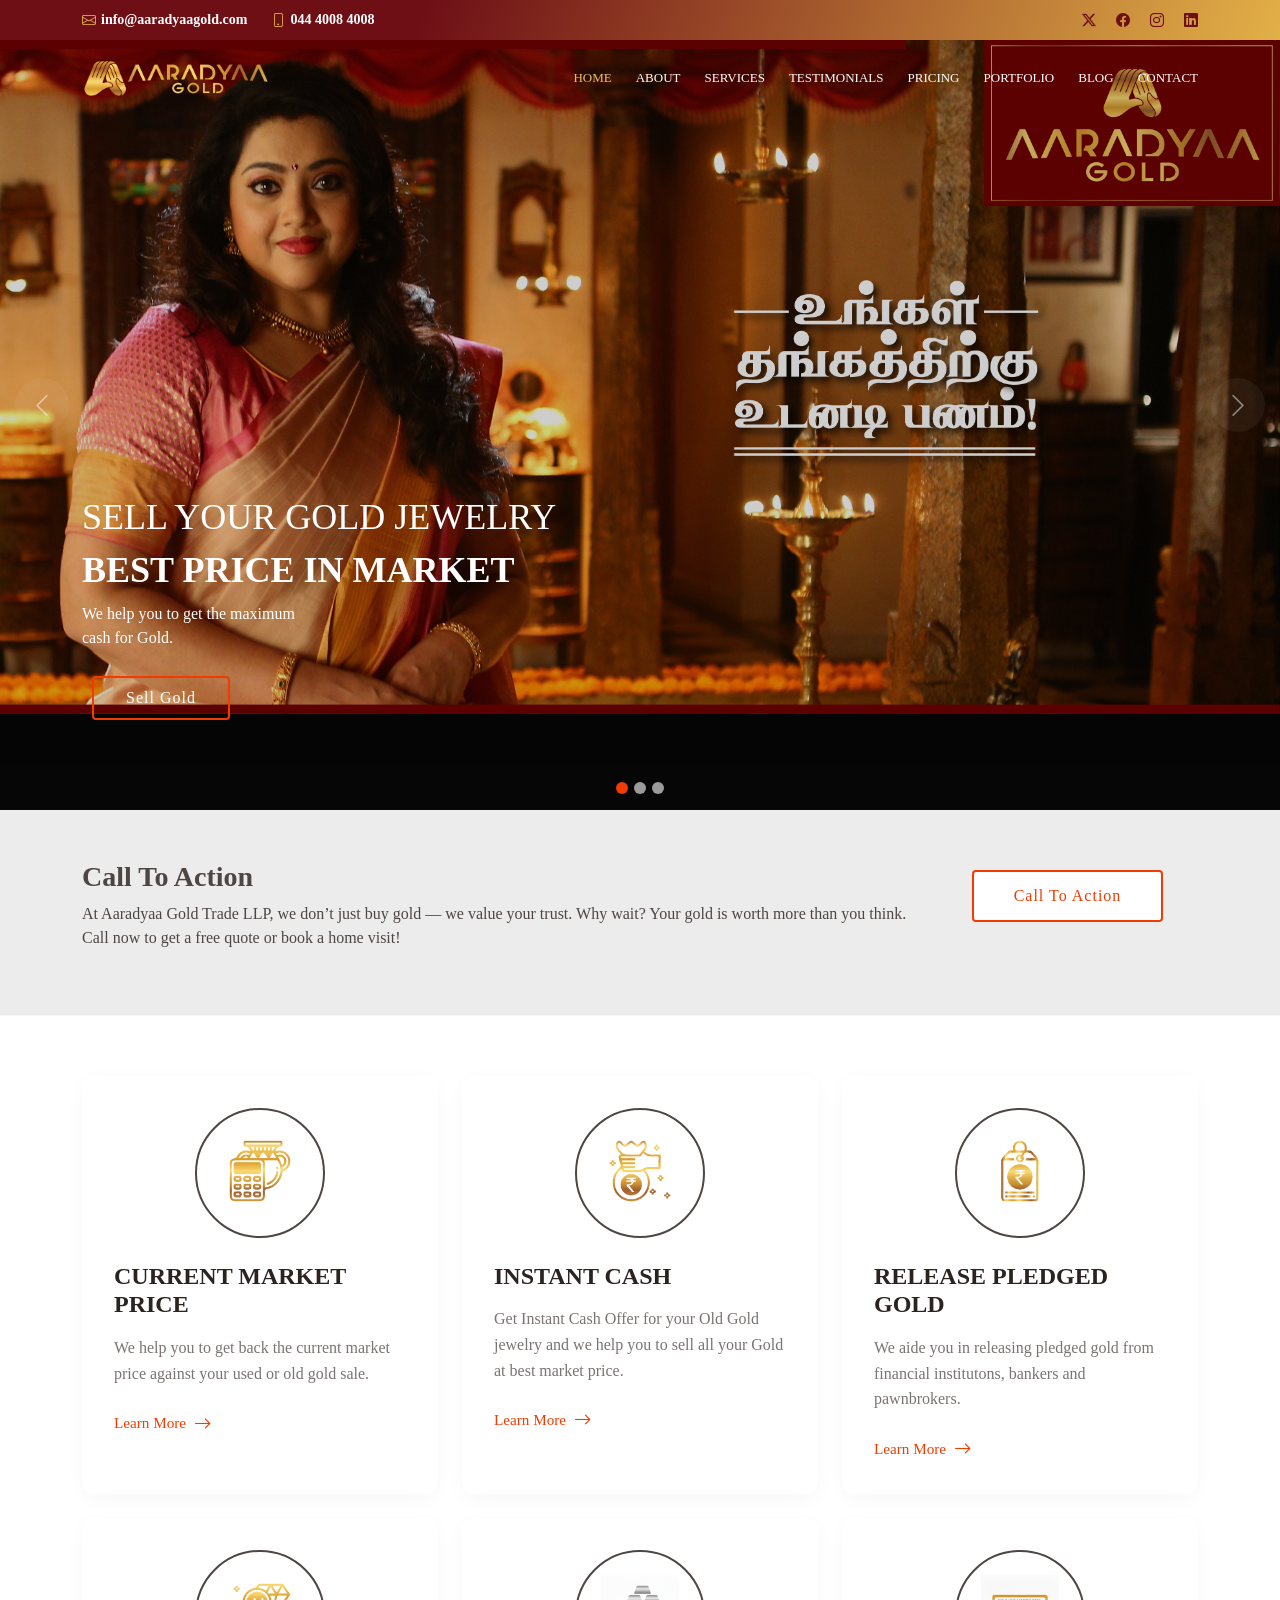
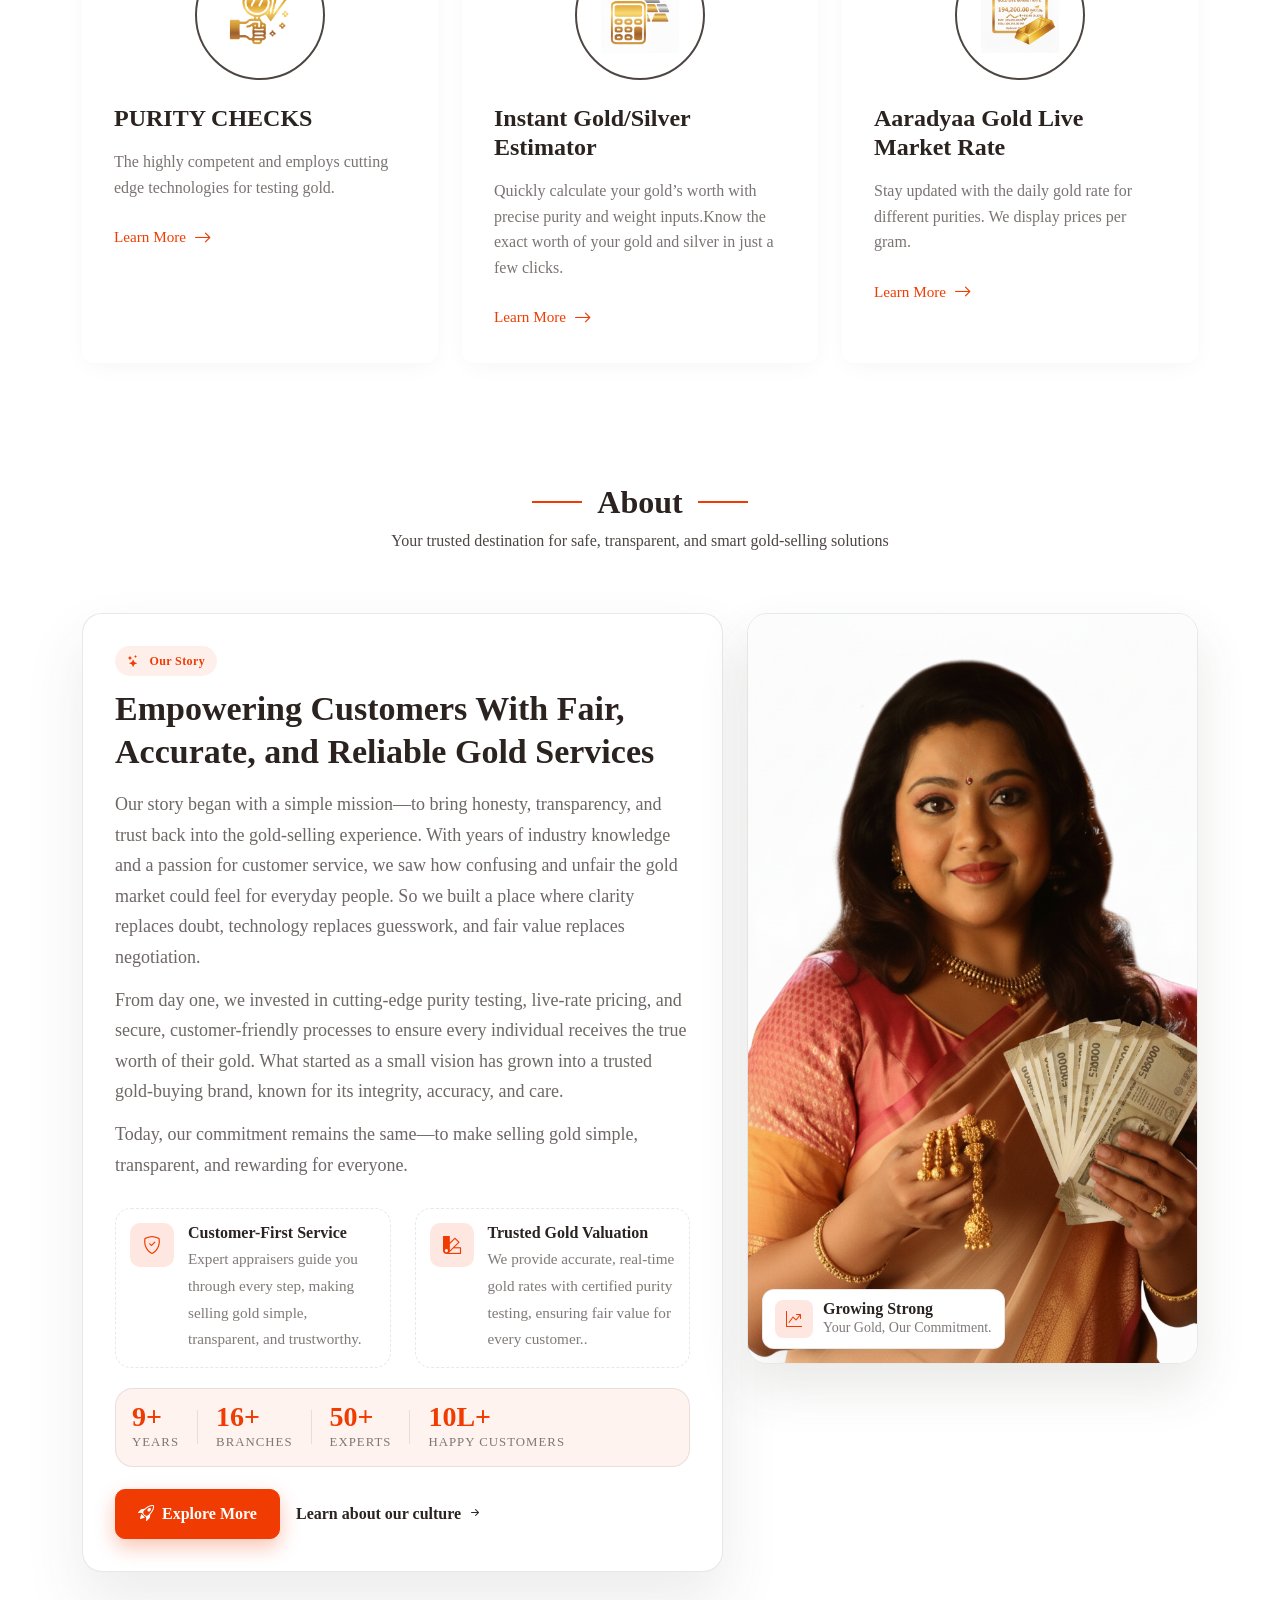
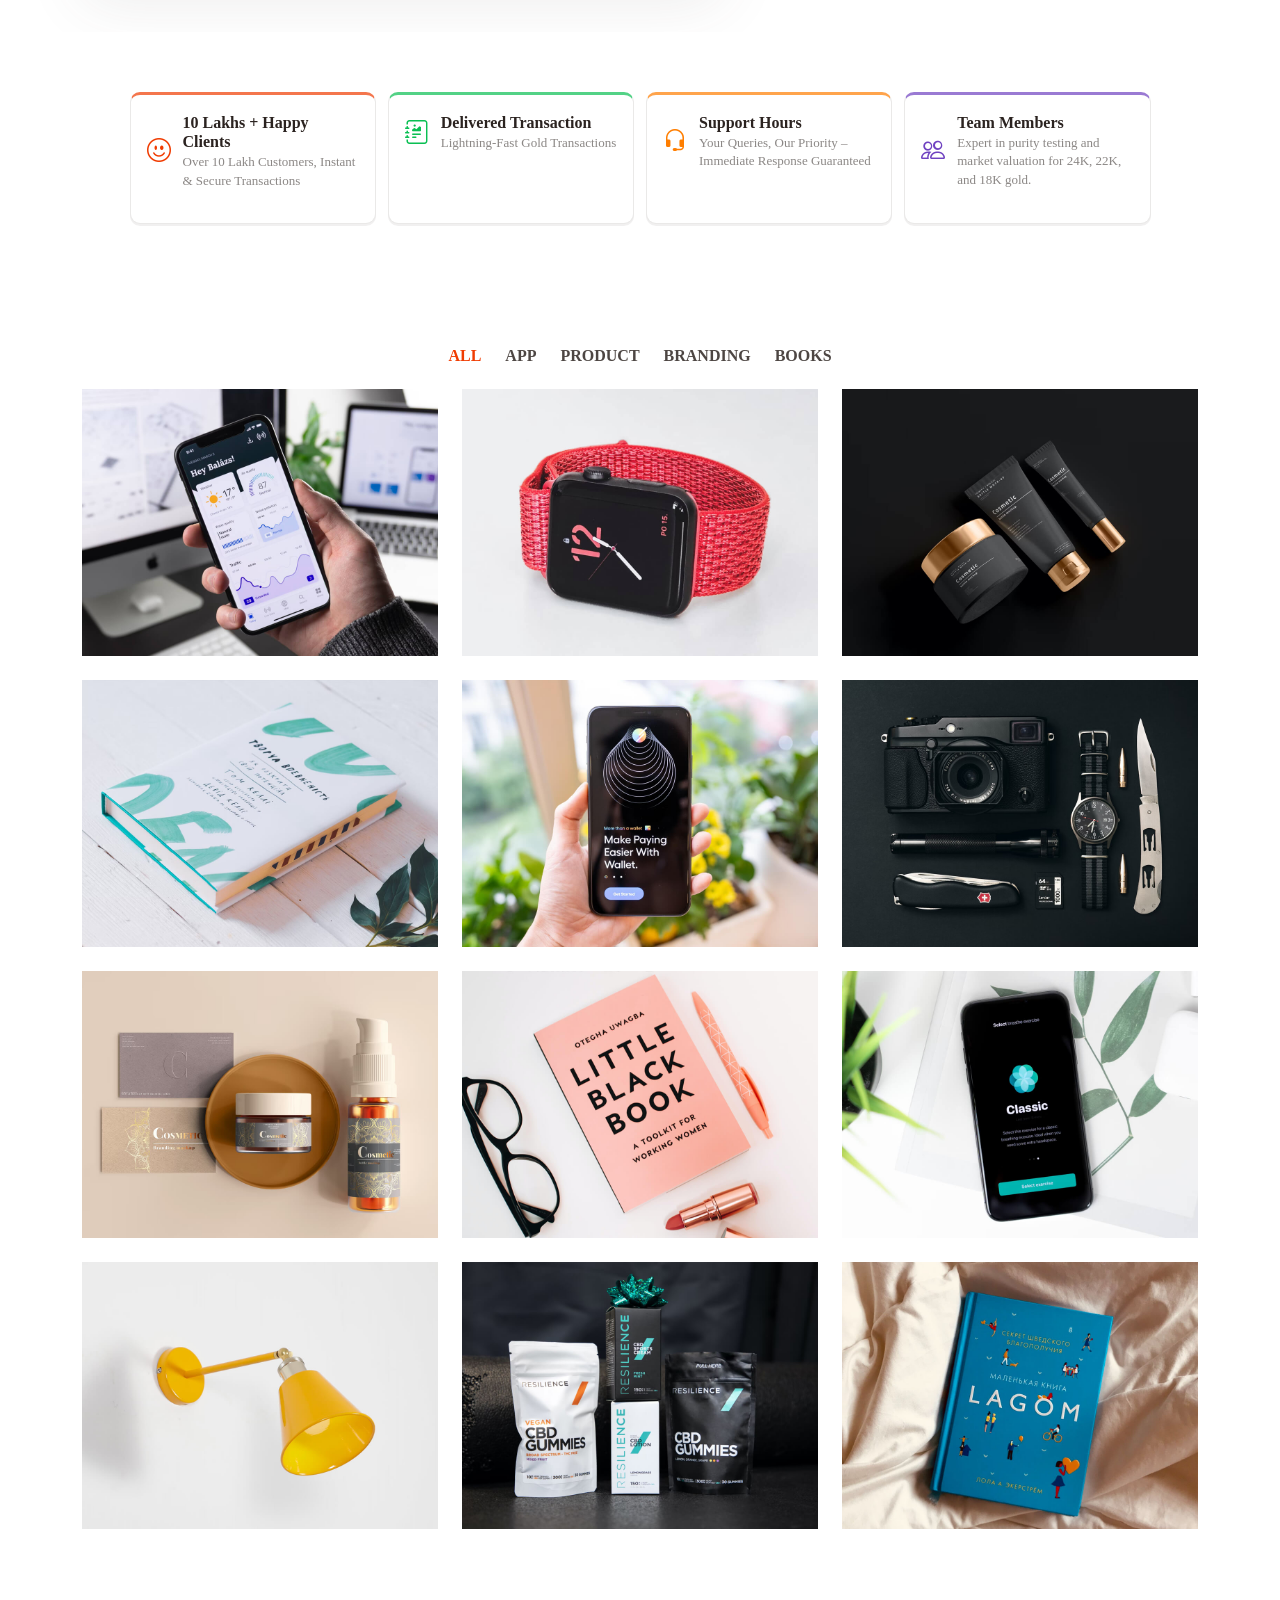
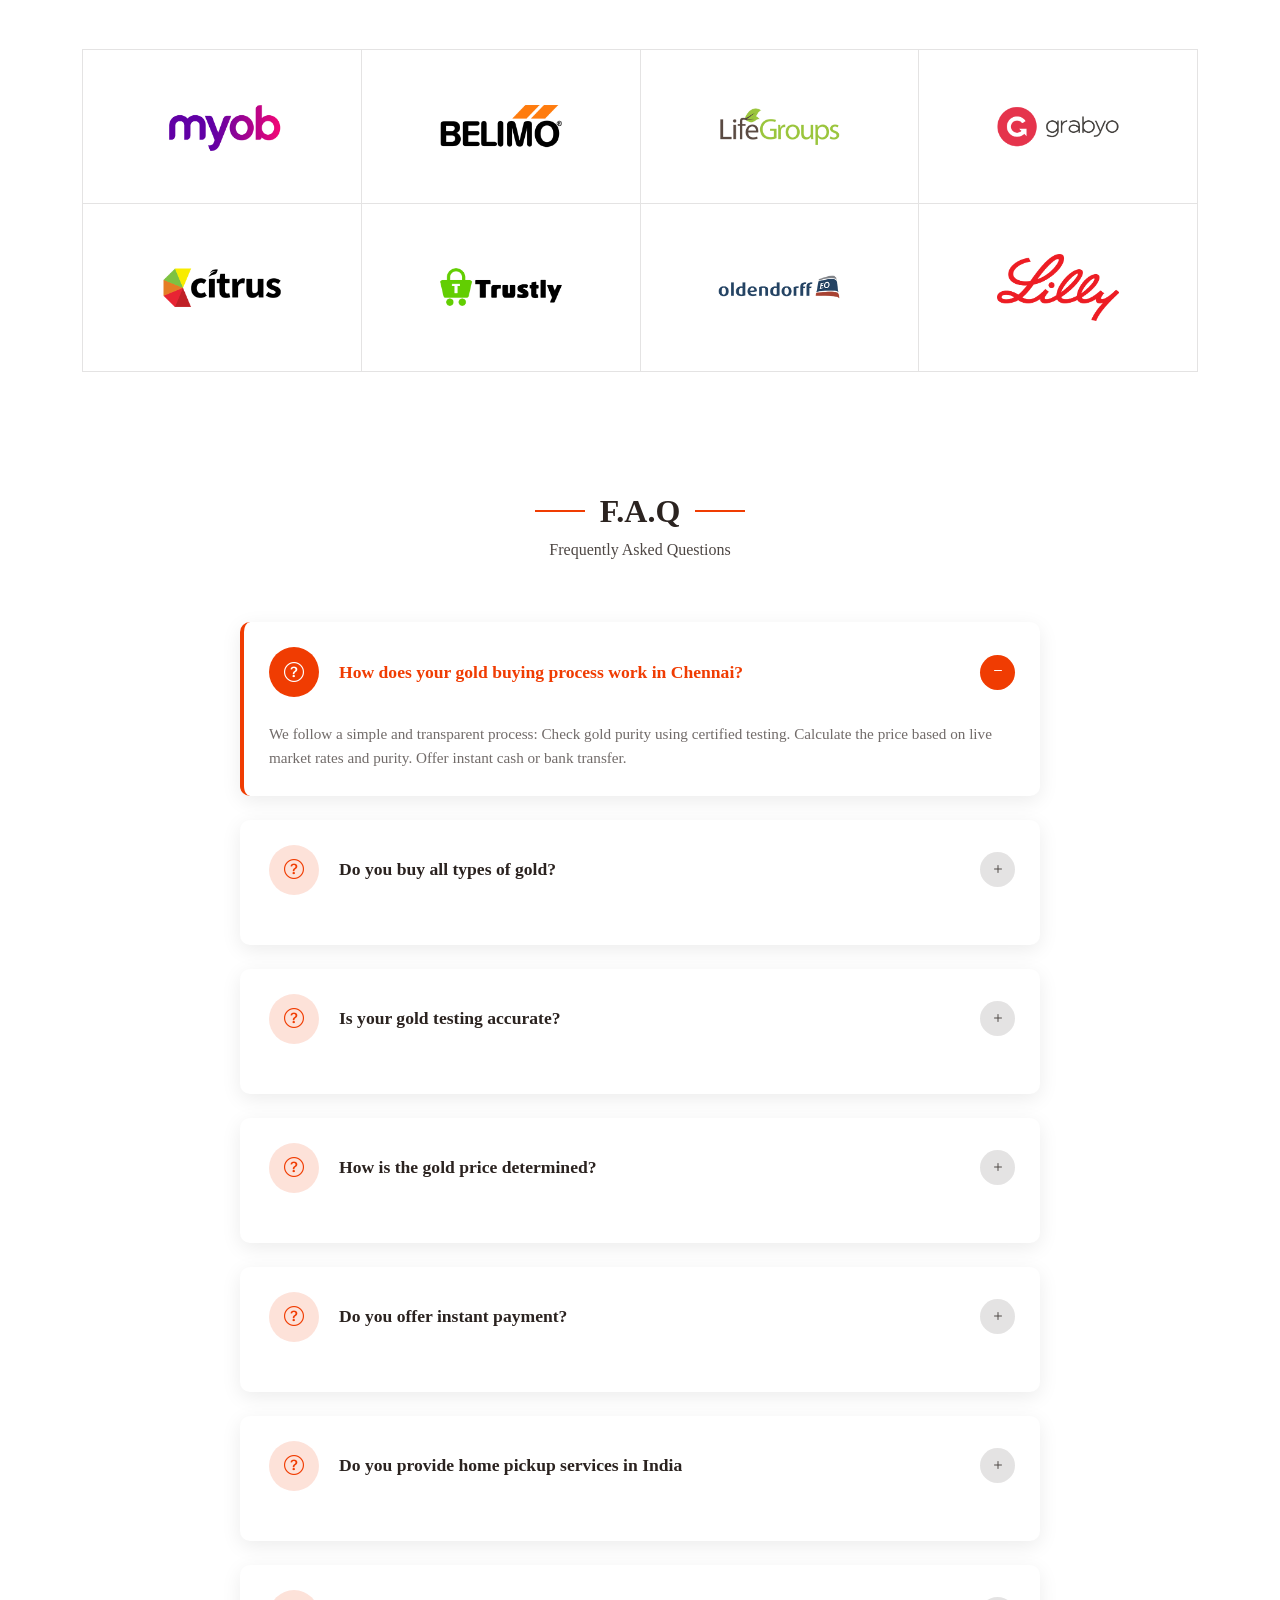
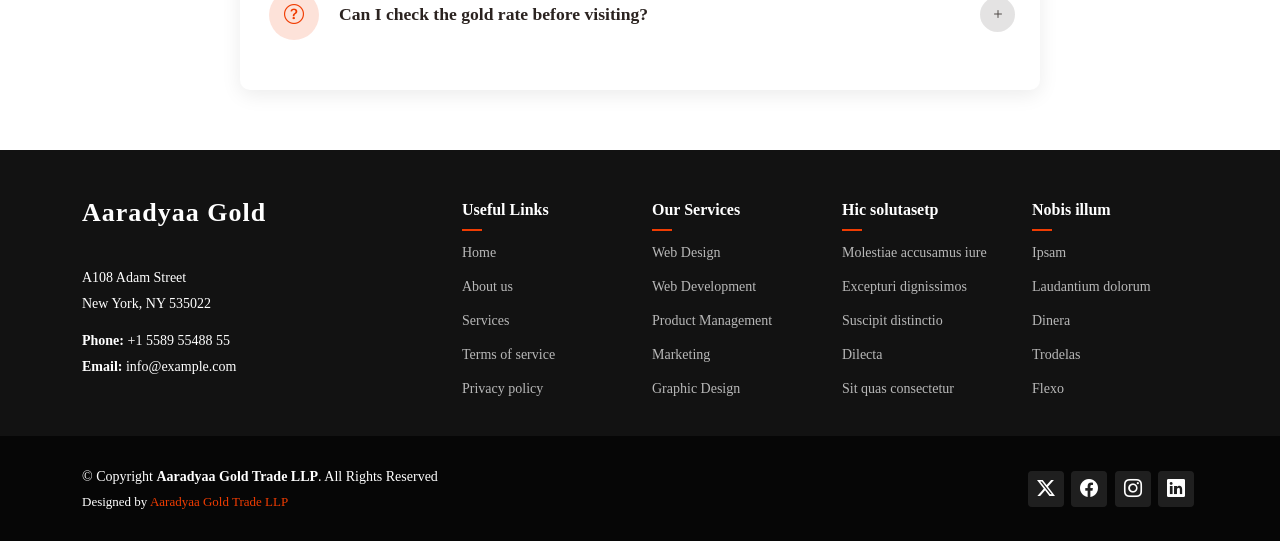
==== commit b8d80203: "Initial Commit" ====
--- a/index.html
+++ b/index.html
@@ -116,7 +116,7 @@
             <h2 style="font-weight: 300;">SELL YOUR GOLD JEWELRY</h2>
             <h2>BEST PRICE IN MARKET</h2>
             <p>We help you to get the maximum<br> cash for Gold.</p>
-            <a href="#featured-services" class="btn-get-started">Get Started</a>
+            <a href="#featured-services" class="btn-get-started">Sell Gold</a>
           </div>
         </div>
         <!-- End Carousel Item -->
@@ -127,7 +127,7 @@
             <h2 style="font-weight: 300;">FAIR VALUE FOR YOUR</h2>
             <h2>GOLD JEWELRY</h2>
             <p>We help you to get the maximum <br> cash for Gold.</p>
-            <a href="#featured-services" class="btn-get-started">Get Started</a>
+            <a href="#featured-services" class="btn-get-started">Check Old Gold Rate</a>
           </div>
         </div>
         <!-- End Carousel Item -->
@@ -137,7 +137,7 @@
           <div class="container">
             <h2><span style="font-weight: 300;">RELEASE PLEDGED</span> GOLD</h2>
             <p>When you need of some large<br>instant cash to balance<br>your financial risks.</p>
-            <a href="#featured-services" class="btn-get-started">Get Started</a>
+            <a href="#featured-services" class="btn-get-started">Release Pledged Gold</a>
           </div>
         </div>
         <!-- End Carousel Item -->
@@ -181,7 +181,7 @@
     </section><!-- /Call To Action Section -->
 
     <!-- Services Section -->
-    <section id="services" class="services section">
+    <!-- <section id="services" class="services section">
 
       <div class="container">
 
@@ -197,7 +197,7 @@
               </a>
               <p>Provident nihil minus qui consequatur non omnis maiores. Eos accusantium minus dolores iure perferendis tempore et consequatur.</p>
             </div>
-          </div><!-- End Service Item -->
+          </div>
 
           <div class="col-lg-4 col-md-6" data-aos="fade-up" data-aos-delay="200">
             <div class="service-item position-relative">
@@ -209,7 +209,7 @@
               </a>
               <p>Ut autem aut autem non a. Sint sint sit facilis nam iusto sint. Libero corrupti neque eum hic non ut nesciunt dolorem.</p>
             </div>
-          </div><!-- End Service Item -->
+          </div>
 
           <div class="col-lg-4 col-md-6" data-aos="fade-up" data-aos-delay="300">
             <div class="service-item position-relative">
@@ -221,7 +221,7 @@
               </a>
               <p>Ut excepturi voluptatem nisi sed. Quidem fuga consequatur. Minus ea aut. Vel qui id voluptas adipisci eos earum corrupti.</p>
             </div>
-          </div><!-- End Service Item -->
+          </div>
 
           <div class="col-lg-4 col-md-6" data-aos="fade-up" data-aos-delay="400">
             <div class="service-item position-relative">
@@ -234,7 +234,7 @@
               <p>Non et temporibus minus omnis sed dolor esse consequatur. Cupiditate sed error ea fuga sit provident adipisci neque.</p>
               <a href="#" class="stretched-link"></a>
             </div>
-          </div><!-- End Service Item -->
+          </div>
 
           <div class="col-lg-4 col-md-6" data-aos="fade-up" data-aos-delay="500">
             <div class="service-item position-relative">
@@ -247,7 +247,7 @@
               <p>Cumque et suscipit saepe. Est maiores autem enim facilis ut aut ipsam corporis aut. Sed animi at autem alias eius labore.</p>
               <a href="#" class="stretched-link"></a>
             </div>
-          </div><!-- End Service Item -->
+          </div>
 
           <div class="col-lg-4 col-md-6" data-aos="fade-up" data-aos-delay="600">
             <div class="service-item position-relative">
@@ -260,14 +260,302 @@
               <p>Hic molestias ea quibusdam eos. Fugiat enim doloremque aut neque non et debitis iure. Corrupti recusandae ducimus enim.</p>
               <a href="#" class="stretched-link"></a>
             </div>
+          </div>
+
+        </div>
+
+      </div>
+
+    </section> -->
+    <!--end Services Section -->
+ <!-- Featured Services Section -->
+    <section id="featured-services" class="featured-services section">
+
+      <div class="container" data-aos="fade-up" data-aos-delay="100">
+
+        <div class="row g-4">
+
+          <!-- Card 1 -->
+          <div class="col-lg-4 col-md-6" data-aos="fade-up" data-aos-delay="100">
+            <div class="service-item">
+              <div class="icon">
+                <!-- <i class="bi bi-stack"></i> -->
+                 <img class="service-icon-img" src="assets/img/aaradyaa/awi1.png" alt="">
+              </div>
+              <h3>CURRENT MARKET PRICE</h3>
+              <p>We help you to get back the current market price against your used or old gold sale.</p>
+              <div class="card-links">
+                <a href="#" class="link-item">
+                  Learn More
+                  <i class="bi bi-arrow-right"></i>
+                </a>
+              </div>
+            </div>
           </div><!-- End Service Item -->
 
-        </div>
-
-      </div>
-
-    </section><!-- /Services Section -->
-
+          <!-- Card 2 -->
+          <div class="col-lg-4 col-md-6" data-aos="fade-up" data-aos-delay="200">
+            <div class="service-item">
+              <div class="icon">
+                <!-- <i class="bi bi-shield-check"></i> -->
+                 <img class="service-icon-img" src="assets/img/aaradyaa/awi2.png" alt="">
+              </div>
+              <h3>INSTANT CASH</h3>
+              <p>Get Instant Cash Offer for your Old Gold jewelry and we help you to sell all your Gold at best market price.</p>
+              <div class="card-links">
+                <a href="#" class="link-item">
+                  Learn More
+                  <i class="bi bi-arrow-right"></i>
+                </a>
+              </div>
+            </div>
+          </div><!-- End Service Item -->
+
+          <!-- Card 3 -->
+          <div class="col-lg-4 col-md-6" data-aos="fade-up" data-aos-delay="300">
+            <div class="service-item">
+              <div class="icon">
+                <!-- <i class="bi bi-graph-up"></i> -->
+                 <img class="service-icon-img" src="assets/img/aaradyaa/awi3.png" alt="">
+              </div>
+              <h3>RELEASE PLEDGED GOLD</h3>
+              <p>We aide you in releasing pledged gold from financial institutons, bankers and pawnbrokers.</p>
+              <div class="card-links">
+                <a href="#" class="link-item">
+                  Learn More
+                  <i class="bi bi-arrow-right"></i>
+                </a>
+              </div>
+            </div>
+          </div><!-- End Service Item -->
+
+          <!-- Card 4 -->
+          <div class="col-lg-4 col-md-6" data-aos="fade-up" data-aos-delay="100">
+            <div class="service-item">
+              <div class="icon">
+                <!-- <i class="bi bi-cpu"></i> -->
+                 <img class="service-icon-img" src="assets/img/aaradyaa/awi4.png" alt="">
+              </div>
+              <h3>PURITY CHECKS</h3>
+              <p>The highly competent and employs cutting edge technologies for testing gold.</p>
+              <div class="card-links">
+                <a href="#" class="link-item">
+                  Learn More
+                  <i class="bi bi-arrow-right"></i>
+                </a>
+              </div>
+            </div>
+          </div><!-- End Service Item -->
+
+          <!-- Card 5 -->
+          <div class="col-lg-4 col-md-6" data-aos="fade-up" data-aos-delay="200">
+            <div class="service-item">
+              <div class="icon">
+                <!-- <i class="bi bi-cloud-arrow-up"></i> -->
+                 <img class="service-icon-img" src="assets/img/aaradyaa/awi5.png" alt="">
+              </div>
+              <h3>Instant Gold/Silver Estimator</h3>
+              <p>Quickly calculate your gold’s worth with precise purity and weight inputs.Know the exact worth of your gold and silver in just a few clicks.</p>
+              <div class="card-links">
+                <a href="#" class="link-item">
+                  Learn More
+                  <i class="bi bi-arrow-right"></i>
+                </a>
+              </div>
+            </div>
+          </div><!-- End Service Item -->
+
+          <!-- Card 6 -->
+          <div class="col-lg-4 col-md-6" data-aos="fade-up" data-aos-delay="300">
+            <div class="service-item">
+              <div class="icon">
+                <!-- <i class="bi bi-gear"></i> -->
+                 <img class="service-icon-img" src="assets/img/aaradyaa/awi7.png" alt="">
+              </div>
+              <h3>Aaradyaa Gold Live Market Rate</h3>
+              <p>Stay updated with the daily gold rate for different purities. We display prices per gram.</p>
+              <div class="card-links">
+                <a href="#" class="link-item">
+                  Learn More
+                  <i class="bi bi-arrow-right"></i>
+                </a>
+              </div>
+            </div>
+          </div><!-- End Service Item -->
+
+        </div>
+
+      </div>
+
+    </section><!-- /Featured Services Section -->
+    <!-- About Section -->
+    <section id="about" class="about section">
+
+      <!-- Section Title -->
+      <div class="container section-title" data-aos="fade-up">
+        <h2>About</h2>
+        <p>Your trusted destination for safe, transparent, and smart gold-selling solutions</p>
+      </div><!-- End Section Title -->
+
+      <div class="container" data-aos="fade-up" data-aos-delay="100">
+
+        <div class="row g-4 align-items-stretch">
+
+          <div class="col-lg-5 order-lg-2" data-aos="fade-left" data-aos-delay="200">
+            <aside class="showcase">
+              <figure class="showcase-main">
+                <img src="assets/img/aaradyaa/abt2.png" alt="Our Journey" class="img-fluid">
+                <figcaption class="badge-note" data-aos="zoom-in" data-aos-delay="350">
+                  <i class="bi bi-graph-up-arrow"></i>
+                  <div>
+                    <strong>Growing Strong</strong>
+                    <small>Your Gold, Our Commitment.</small>
+                  </div>
+                </figcaption>
+              </figure>
+            </aside>
+          </div>
+
+          <div class="col-lg-7 order-lg-1" data-aos="fade-right" data-aos-delay="200">
+            <article class="intro-card">
+              <div class="intro-head">
+                <span class="kicker"><i class="bi bi-stars me-1"></i>Our Story</span>
+                <h2>Empowering Customers With Fair, Accurate, and Reliable Gold Services</h2>
+              </div>
+
+              <div class="intro-body">
+                <p class="lead">Our story began with a simple mission—to bring honesty, transparency, and trust back into the gold-selling experience. With years of industry knowledge and a passion for customer service, we saw how confusing and unfair the gold market could feel for everyday people. So we built a place where clarity replaces doubt, technology replaces guesswork, and fair value replaces negotiation.</p>
+                <p class="lead">From day one, we invested in cutting-edge purity testing, live-rate pricing, and secure, customer-friendly processes to ensure every individual receives the true worth of their gold. What started as a small vision has grown into a trusted gold-buying brand, known for its integrity, accuracy, and care.</p>
+                <p class="lead">Today, our commitment remains the same—to make selling gold simple, transparent, and rewarding for everyone.</p>
+
+                <div class="feature-list row gy-3">
+                  <div class="col-md-6" data-aos="fade-up" data-aos-delay="250">
+                    <div class="feature-item">
+                      <i class="bi bi-shield-check"></i>
+                      <div class="text">
+                        <h6>Customer-First Service</h6>
+                        <p>Expert appraisers guide you through every step, making selling gold simple, transparent, and trustworthy.</p>
+                      </div>
+                    </div>
+                  </div>
+                  <div class="col-md-6" data-aos="fade-up" data-aos-delay="300">
+                    <div class="feature-item">
+                      <i class="bi bi-palette2"></i>
+                      <div class="text">
+                        <h6>Trusted Gold Valuation</h6>
+                        <p>We provide accurate, real-time gold rates with certified purity testing, ensuring fair value for every customer..</p>
+                      </div>
+                    </div>
+                  </div>
+                </div>
+
+                <div class="metric-band" data-aos="fade-up" data-aos-delay="350">
+                  <div class="metric">
+                    <span class="value">9+</span>
+                    <span class="label">Years</span>
+                  </div>
+                  <div class="divider"></div>
+                  <div class="metric">
+                    <span class="value">16+</span>
+                    <span class="label">Branches</span>
+                  </div>
+                  <div class="divider"></div>
+                  <div class="metric">
+                    <span class="value">50+</span>
+                    <span class="label">Experts</span>
+                  </div>
+                  <div class="divider"></div>
+                  <div class="metric">
+                    <span class="value">10L+</span>
+                    <span class="label">Happy Customers</span>
+                  </div>
+                </div>
+
+                <div class="actions d-flex flex-wrap align-items-center gap-3" data-aos="fade-up" data-aos-delay="400">
+                  <a href="#" class="btn btn-accent">
+                    <i class="bi bi-rocket-takeoff me-1"></i> Explore More
+                  </a>
+                  <a href="#" class="link-more">
+                    Learn about our culture <i class="bi bi-arrow-right-short"></i>
+                  </a>
+                </div>
+              </div>
+            </article>
+          </div>
+
+        </div>
+
+      </div>
+
+    </section><!-- /About Section -->
+    <!-- Stats Section -->
+    <section id="stats" class="stats section">
+
+      <div class="container" data-aos="fade-up" data-aos-delay="100">
+
+        <div class="row justify-content-center">
+          <div class="col-lg-11">
+            <div class="stats-board">
+              <article class="stat-tile" data-aos="fade-up" data-aos-delay="150">
+                <div class="tile-head">
+                  <i class="bi bi-emoji-smile"></i>
+                  <div class="label">
+                    <h6 class="title">10 Lakhs + Happy Clients</h6>
+                    <small class="hint">Over 10 Lakh Customers, Instant & Secure Transactions</small>
+                  </div>
+                </div>
+                <!-- <div class="tile-metric">
+                  <span class="metric-number purecounter" data-purecounter-start="0" data-purecounter-end="232" data-purecounter-duration="1">1,00,000</span>
+                  <span class="metric-suffix">+</span>
+                </div> -->
+              </article><!-- End Stat Tile -->
+
+              <article class="stat-tile" data-aos="fade-up" data-aos-delay="200">
+                <div class="tile-head">
+                  <i class="bi bi-journal-richtext"></i>
+                  <div class="label">
+                    <h6 class="title">Delivered Transaction</h6>
+                    <small class="hint">Lightning-Fast Gold Transactions</small>
+                  </div>
+                </div>
+                <!-- <div class="tile-metric">
+                  <span class="metric-number purecounter" data-purecounter-start="0" data-purecounter-end="521" data-purecounter-duration="1"></span>
+                  <span class="metric-suffix">+</span>
+                </div> -->
+              </article><!-- End Stat Tile -->
+
+              <article class="stat-tile" data-aos="fade-up" data-aos-delay="250">
+                <div class="tile-head">
+                  <i class="bi bi-headset"></i>
+                  <div class="label">
+                    <h6 class="title">Support Hours</h6>
+                    <small class="hint">Your Queries, Our Priority – Immediate Response Guaranteed</small>
+                  </div>
+                </div>
+                <!-- <div class="tile-metric">
+                  <span class="metric-number purecounter" data-purecounter-start="0" data-purecounter-end="1463" data-purecounter-duration="1"></span>
+                </div> -->
+              </article><!-- End Stat Tile -->
+
+              <article class="stat-tile" data-aos="fade-up" data-aos-delay="300">
+                <div class="tile-head">
+                  <i class="bi bi-people"></i>
+                  <div class="label">
+                    <h6 class="title">Team Members</h6>
+                    <small class="hint">Expert in purity testing and market valuation for 24K, 22K, and 18K gold.</small>
+                  </div>
+                </div>
+                <!-- <div class="tile-metric">
+                  <span class="metric-number purecounter" data-purecounter-start="0" data-purecounter-end="15" data-purecounter-duration="1"></span>
+                </div> -->
+              </article><!-- End Stat Tile -->
+            </div>
+          </div>
+        </div>
+
+      </div>
+
+    </section><!-- /Stats Section -->
     <!-- Portfolio Section -->
     <section id="portfolio" class="portfolio section">
 
@@ -457,7 +745,162 @@
       </div>
 
     </section><!-- /Clients Section -->
-
+<!-- Faq Section -->
+    <section id="faq" class="faq section">
+
+      <!-- Section Title -->
+      <div class="container section-title" data-aos="fade-up">
+        <h2>F.A.Q</h2>
+        <p>Frequently Asked Questions</p>
+      </div><!-- End Section Title -->
+
+      <div class="container" data-aos="fade-up" data-aos-delay="100">
+
+        <div class="row justify-content-center">
+          <div class="col-lg-10">
+
+            <div class="faq-wrapper">
+
+              <div class="faq-item faq-active">
+                <div class="faq-header">
+                  <div class="faq-icon">
+                    <i class="bi bi-question-circle"></i>
+                  </div>
+                  <h4>How does your gold buying process work in Chennai?</h4>
+                  <div class="faq-toggle">
+                    <i class="bi bi-plus"></i>
+                    <i class="bi bi-dash"></i>
+                  </div>
+                </div>
+                <div class="faq-content">
+                  <div class="content-inner">
+                    <p>We follow a simple and transparent process:
+                      Check gold purity using certified testing.
+                      Calculate the price based on live market rates and purity.
+                      Offer instant cash or bank transfer.</p>
+                  </div>
+                  </div>
+              </div><!-- End FAQ Item -->
+
+              <div class="faq-item">
+                <div class="faq-header">
+                  <div class="faq-icon">
+                    <i class="bi bi-question-circle"></i>
+                  </div>
+                  <h4>Do you buy all types of gold?</h4>
+                  <div class="faq-toggle">
+                    <i class="bi bi-plus"></i>
+                    <i class="bi bi-dash"></i>
+                  </div>
+                </div>
+                <div class="faq-content">
+                  <div class="content-inner">
+                    <p>Yes! We buy:
+                      24K, 22K, 18K gold jewelry
+                      Coins and bars
+                      Old or broken gold</p>
+                  </div>
+                </div>
+              </div><!-- End FAQ Item -->
+
+              <div class="faq-item">
+                <div class="faq-header">
+                  <div class="faq-icon">
+                    <i class="bi bi-question-circle"></i>
+                  </div>
+                  <h4>Is your gold testing accurate?</h4>
+                  <div class="faq-toggle">
+                    <i class="bi bi-plus"></i>
+                    <i class="bi bi-dash"></i>
+                  </div>
+                </div>
+                <div class="faq-content">
+                  <div class="content-inner">
+                    <p>Absolutely. Our experts use cutting-edge technology and certified methods to ensure precise purity checks.</p>
+                  </div>
+                </div>
+              </div><!-- End FAQ Item -->
+
+              <div class="faq-item">
+                <div class="faq-header">
+                  <div class="faq-icon">
+                    <i class="bi bi-question-circle"></i>
+                  </div>
+                  <h4>How is the gold price determined?</h4>
+                  <div class="faq-toggle">
+                    <i class="bi bi-plus"></i>
+                    <i class="bi bi-dash"></i>
+                  </div>
+                </div>
+                <div class="faq-content">
+                  <div class="content-inner">
+                    <p>We calculate the price based on: Live market gold rate in Chennai</p>
+                  </div>
+                </div>
+              </div><!-- End FAQ Item -->
+
+              <div class="faq-item">
+                <div class="faq-header">
+                  <div class="faq-icon">
+                    <i class="bi bi-question-circle"></i>
+                  </div>
+                  <h4>Do you offer instant payment?</h4>
+                  <div class="faq-toggle">
+                    <i class="bi bi-plus"></i>
+                    <i class="bi bi-dash"></i>
+                  </div>
+                </div>
+                <div class="faq-content">
+                  <div class="content-inner">
+                    <p>Yes. Customers can receive cash on the spot or direct bank transfer immediately after verification.</p>
+                  </div>
+                </div>
+              </div><!-- End FAQ Item -->
+
+              <div class="faq-item">
+                <div class="faq-header">
+                  <div class="faq-icon">
+                    <i class="bi bi-question-circle"></i>
+                  </div>
+                  <h4>Do you provide home pickup services in India</h4>
+                  <div class="faq-toggle">
+                    <i class="bi bi-plus"></i>
+                    <i class="bi bi-dash"></i>
+                  </div>
+                </div>
+                <div class="faq-content">
+                  <div class="content-inner">
+                    <p>Yes, for verified customers, we offer safe and convenient home evaluation services.</p>
+                  </div>
+                </div>
+              </div><!-- End FAQ Item -->
+
+              <div class="faq-item">
+                <div class="faq-header">
+                  <div class="faq-icon">
+                    <i class="bi bi-question-circle"></i>
+                  </div>
+                  <h4>Can I check the gold rate before visiting?</h4>
+                  <div class="faq-toggle">
+                    <i class="bi bi-plus"></i>
+                    <i class="bi bi-dash"></i>
+                  </div>
+                </div>
+                <div class="faq-content">
+                  <div class="content-inner">
+                    <p>Absolutely. We provide live gold rates online updated in real-time, so you know the exact value before coming.</p>
+                  </div>
+                </div>
+              </div><!-- End FAQ Item -->
+
+            </div>
+
+          </div>
+        </div>
+
+      </div>
+
+    </section><!-- /Faq Section -->
   </main>
 
   <footer id="footer" class="footer dark-background">
--- a/assets/css/main.css
+++ b/assets/css/main.css
@@ -0,0 +1,3460 @@
+  <!-- =======================================================
+  * Template Name: Aaradyaa
+  * Template URL: https://aaradyaagold.com
+  * Updated:
+  * Author: Aaradyaagold.com
+  * License: https://aaradyaagold.com/license/
+  ======================================================== -->
+
+/*--------------------------------------------------------------
+# Font & Color Variables
+# Help: https://aaradyaagold.com/color-system/
+--------------------------------------------------------------*/
+/* Fonts */
+:root {
+  --default-font: "Roboto",  system-ui, -apple-system, "Segoe UI", Roboto, "Helvetica Neue", Arial, "Noto Sans", "Liberation Sans", sans-serif, "Apple Color Emoji", "Segoe UI Emoji", "Segoe UI Symbol", "Noto Color Emoji";
+  --heading-font: "Lato",  sans-serif;
+  --nav-font: "Raleway",  sans-serif;
+}
+
+/* Global Colors - The following color variables are used throughout the website. Updating them here will change the color scheme of the entire website */
+:root { 
+  --background-color: #ffffff; /* Background color for the entire website, including individual sections */
+  --default-color: #4d4643; /* Default color used for the majority of the text content across the entire website */
+  --heading-color: #2b2320; /* Color for headings, subheadings and title throughout the website */
+  --accent-color: #f03c02; /* Accent color that represents your brand on the website. It's used for buttons, links, and other elements that need to stand out */
+  --surface-color: #ffffff; /* The surface color is used as a background of boxed elements within sections, such as cards, icon boxes, or other elements that require a visual separation from the global background. */
+  --contrast-color: #ffffff; /* Contrast color for text, ensuring readability against backgrounds of accent, heading, or default colors. */
+}
+
+/* Nav Menu Colors - The following color variables are used specifically for the navigation menu. They are separate from the global colors to allow for more customization options */
+:root {
+  --nav-color: #212529;  /* The default color of the main navmenu links */
+  --nav-hover-color: #f03c02; /* Applied to main navmenu links when they are hovered over or active */
+  --nav-mobile-background-color: #ffffff; /* Used as the background color for mobile navigation menu */
+  --nav-dropdown-background-color: #ffffff; /* Used as the background color for dropdown items that appear when hovering over primary navigation items */
+  --nav-dropdown-color: #212529; /* Used for navigation links of the dropdown items in the navigation menu. */
+  --nav-dropdown-hover-color: #f03c02; /* Similar to --nav-hover-color, this color is applied to dropdown navigation links when they are hovered over. */
+}
+
+/* Color Presets - These classes override global colors when applied to any section or element, providing reuse of the sam color scheme. */
+
+.light-background {
+  --background-color: #ececec;
+  --surface-color: #ffffff;
+}
+
+.dark-background {
+  --background-color: #060606;
+  --default-color: #ffffff;
+  --heading-color: #ffffff;
+  --surface-color: #252525;
+  --contrast-color: #ffffff;
+}
+
+/* Smooth scroll */
+:root {
+  scroll-behavior: smooth;
+}
+
+/*--------------------------------------------------------------
+# General Styling & Shared Classes
+--------------------------------------------------------------*/
+body {
+  color: var(--default-color);
+  background-color: var(--background-color);
+  font-family: var(--default-font);
+}
+
+a {
+  color: var(--accent-color);
+  text-decoration: none;
+  transition: 0.3s;
+}
+
+a:hover {
+  color: color-mix(in srgb, var(--accent-color), transparent 25%);
+  text-decoration: none;
+}
+
+h1,
+h2,
+h3,
+h4,
+h5,
+h6 {
+  color: var(--heading-color);
+  font-family: var(--heading-font);
+}
+
+/* Pulsating Play Button
+------------------------------*/
+.pulsating-play-btn {
+  width: 94px;
+  height: 94px;
+  background: radial-gradient(var(--accent-color) 50%, color-mix(in srgb, var(--accent-color), transparent 75%) 52%);
+  border-radius: 50%;
+  display: block;
+  position: relative;
+  overflow: hidden;
+}
+
+.pulsating-play-btn:before {
+  content: "";
+  position: absolute;
+  width: 120px;
+  height: 120px;
+  animation-delay: 0s;
+  animation: pulsate-play-btn 2s;
+  animation-direction: forwards;
+  animation-iteration-count: infinite;
+  animation-timing-function: steps;
+  opacity: 1;
+  border-radius: 50%;
+  border: 5px solid color-mix(in srgb, var(--accent-color), transparent 30%);
+  top: -15%;
+  left: -15%;
+  background: rgba(198, 16, 0, 0);
+}
+
+.pulsating-play-btn:after {
+  content: "";
+  position: absolute;
+  left: 50%;
+  top: 50%;
+  transform: translateX(-40%) translateY(-50%);
+  width: 0;
+  height: 0;
+  border-top: 10px solid transparent;
+  border-bottom: 10px solid transparent;
+  border-left: 15px solid #fff;
+  z-index: 100;
+  transition: all 400ms cubic-bezier(0.55, 0.055, 0.675, 0.19);
+}
+
+.pulsating-play-btn:hover:before {
+  content: "";
+  position: absolute;
+  left: 50%;
+  top: 50%;
+  transform: translateX(-40%) translateY(-50%);
+  width: 0;
+  height: 0;
+  border: none;
+  border-top: 10px solid transparent;
+  border-bottom: 10px solid transparent;
+  border-left: 15px solid #fff;
+  z-index: 200;
+  animation: none;
+  border-radius: 0;
+}
+
+.pulsating-play-btn:hover:after {
+  border-left: 15px solid var(--accent-color);
+  transform: scale(20);
+}
+
+@keyframes pulsate-play-btn {
+  0% {
+    transform: scale(0.6, 0.6);
+    opacity: 1;
+  }
+
+  100% {
+    transform: scale(1, 1);
+    opacity: 0;
+  }
+}
+
+/* PHP Email Form Messages
+------------------------------*/
+.php-email-form .error-message {
+  display: none;
+  background: #df1529;
+  color: #ffffff;
+  text-align: left;
+  padding: 15px;
+  margin-bottom: 24px;
+  font-weight: 600;
+}
+
+.php-email-form .sent-message {
+  display: none;
+  color: #ffffff;
+  background: #059652;
+  text-align: center;
+  padding: 15px;
+  margin-bottom: 24px;
+  font-weight: 600;
+}
+
+.php-email-form .loading {
+  display: none;
+  background: var(--surface-color);
+  text-align: center;
+  padding: 15px;
+  margin-bottom: 24px;
+}
+
+.php-email-form .loading:before {
+  content: "";
+  display: inline-block;
+  border-radius: 50%;
+  width: 24px;
+  height: 24px;
+  margin: 0 10px -6px 0;
+  border: 3px solid var(--accent-color);
+  border-top-color: var(--surface-color);
+  animation: php-email-form-loading 1s linear infinite;
+}
+
+@keyframes php-email-form-loading {
+  0% {
+    transform: rotate(0deg);
+  }
+
+  100% {
+    transform: rotate(360deg);
+  }
+}
+
+/*--------------------------------------------------------------
+# Global Header
+--------------------------------------------------------------*/
+.header {
+  color: var(--default-color);
+  transition: all 0.5s;
+  z-index: 997;
+  /* background-color: #000000; */
+
+  background: transparent;
+  z-index: 9999;
+  transition: background .25s ease, box-shadow .25s ease;
+  position: absolute;
+  width: 100%;
+}
+.header.header-scrolled {
+  position: fixed;
+  background: #68080c; /* change to rgba(0,0,0,0.6) for dark */
+  box-shadow: 0 2px 8px rgba(0,0,0,0.12);
+}
+.header .topbar {
+  /* background-color: var(--background-color); */
+  height: 40px;
+  padding: 0;
+  font-size: 14px;
+  transition: all 0.5s;
+  background: linear-gradient(110deg, rgb(110, 15, 22) 33%, rgba(231, 179, 72, 0.98) 100%) !important;;
+}
+
+.header .topbar .contact-info i {
+  font-style: normal;
+  color: #e1ac49;
+}
+
+.header .topbar .contact-info i a,
+.header .topbar .contact-info i span {
+  padding-left: 5px;
+  color: #ffffff;
+  font-weight: 600;
+}
+
+@media (max-width: 575px) {
+
+  .header .topbar .contact-info i a,
+  .header .topbar .contact-info i span {
+    font-size: 13px;
+  }
+}
+
+.header .topbar .contact-info i a {
+  line-height: 0;
+  transition: 0.3s;
+  color: #ffffff;
+  font-weight: 600;
+}
+
+.header .topbar .contact-info i a:hover {
+  /* color: var(--default-color); */
+  text-decoration: underline;
+}
+
+.header .topbar .social-links a {
+  color: #6e0f16;
+  line-height: 0;
+  transition: 0.3s;
+  margin-left: 20px;
+}
+
+.header .topbar .social-links a:hover {
+  /* color: var(--accent-color); */
+}
+
+.header .branding {
+  min-height: 60px;
+  padding: 10px 0;
+}
+
+.header .logo {
+  line-height: 1;
+}
+
+.header .logo img {
+  max-height: 36px;
+  margin-right: 8px;
+}
+
+.header .logo h1 {
+  font-size: 28px;
+  margin: 0;
+  font-weight: 400;
+  text-transform: uppercase;
+  letter-spacing: 1px;
+  color: var(--heading-color);
+}
+
+.scrolled .header {
+  box-shadow: 0 0 18px rgba(0, 0, 0, 0.1);
+  /* background-color: #68080c; */
+}
+
+.scrolled .header .topbar {
+  height: 0;
+  visibility: hidden;
+  overflow: hidden;
+}
+
+/*--------------------------------------------------------------
+# Navigation Menu
+--------------------------------------------------------------*/
+/* Navmenu - Desktop */
+@media (min-width: 1200px) {
+  .navmenu {
+    padding: 0;
+  }
+
+  .navmenu ul {
+    margin: 0;
+    padding: 0;
+    display: flex;
+    list-style: none;
+    align-items: center;
+  }
+
+  .navmenu li {
+    position: relative;
+  }
+
+  .navmenu a,
+  .navmenu a:focus {
+    color: #ffffff;
+    padding: 18px 12px;
+    font-size: 13px;
+    font-family: var(--nav-font);
+    font-weight: 500;
+    text-transform: uppercase;
+    display: flex;
+    align-items: center;
+    justify-content: space-between;
+    white-space: nowrap;
+    transition: 0.3s;
+  }
+
+  .navmenu a i,
+  .navmenu a:focus i {
+    font-size: 12px;
+    line-height: 0;
+    margin-left: 5px;
+    transition: 0.3s;
+  }
+
+  .navmenu li:last-child a {
+    padding-right: 0;
+  }
+
+  .navmenu li:hover>a,
+  .navmenu .active,
+  .navmenu .active:focus {
+    color: #e8bd6c;
+  }
+
+  .navmenu .dropdown ul {
+    margin: 0;
+    padding: 10px 0;
+    background: var(--nav-dropdown-background-color);
+    display: block;
+    position: absolute;
+    visibility: hidden;
+    left: 14px;
+    top: 130%;
+    opacity: 0;
+    transition: 0.3s;
+    border-radius: 4px;
+    z-index: 99;
+    box-shadow: 0px 0px 30px rgba(0, 0, 0, 0.1);
+  }
+
+  .navmenu .dropdown ul li {
+    min-width: 200px;
+  }
+
+  .navmenu .dropdown ul a {
+    padding: 10px 20px;
+    font-size: 15px;
+    text-transform: none;
+    color: var(--nav-dropdown-color);
+  }
+
+  .navmenu .dropdown ul a i {
+    font-size: 12px;
+  }
+
+  .navmenu .dropdown ul a:hover,
+  .navmenu .dropdown ul .active:hover,
+  .navmenu .dropdown ul li:hover>a {
+    color: var(--nav-dropdown-hover-color);
+  }
+
+  .navmenu .dropdown:hover>ul {
+    opacity: 1;
+    top: 100%;
+    visibility: visible;
+  }
+
+  .navmenu .dropdown .dropdown ul {
+    top: 0;
+    left: -90%;
+    visibility: hidden;
+  }
+
+  .navmenu .dropdown .dropdown:hover>ul {
+    opacity: 1;
+    top: 0;
+    left: -100%;
+    visibility: visible;
+  }
+}
+
+/* Navmenu - Mobile */
+@media (max-width: 1199px) {
+  .mobile-nav-toggle {
+    color: var(--nav-color);
+    font-size: 28px;
+    line-height: 0;
+    margin-right: 10px;
+    cursor: pointer;
+    transition: color 0.3s;
+  }
+
+  .navmenu {
+    padding: 0;
+    z-index: 9997;
+  }
+
+  .navmenu ul {
+    display: none;
+    list-style: none;
+    position: absolute;
+    inset: 60px 20px 20px 20px;
+    padding: 10px 0;
+    margin: 0;
+    border-radius: 6px;
+    background-color: var(--nav-mobile-background-color);
+    overflow-y: auto;
+    transition: 0.3s;
+    z-index: 9998;
+    box-shadow: 0px 0px 30px rgba(0, 0, 0, 0.1);
+  }
+
+  .navmenu a,
+  .navmenu a:focus {
+    color: var(--nav-dropdown-color);
+    padding: 10px 20px;
+    font-family: var(--nav-font);
+    font-size: 17px;
+    font-weight: 500;
+    display: flex;
+    align-items: center;
+    justify-content: space-between;
+    white-space: nowrap;
+    transition: 0.3s;
+  }
+
+  .navmenu a i,
+  .navmenu a:focus i {
+    font-size: 12px;
+    line-height: 0;
+    margin-left: 5px;
+    width: 30px;
+    height: 30px;
+    display: flex;
+    align-items: center;
+    justify-content: center;
+    border-radius: 50%;
+    transition: 0.3s;
+    background-color: color-mix(in srgb, var(--accent-color), transparent 90%);
+  }
+
+  .navmenu a i:hover,
+  .navmenu a:focus i:hover {
+    background-color: var(--accent-color);
+    color: var(--contrast-color);
+  }
+
+  .navmenu a:hover,
+  .navmenu .active,
+  .navmenu .active:focus {
+    color: var(--nav-dropdown-hover-color);
+  }
+
+  .navmenu .active i,
+  .navmenu .active:focus i {
+    background-color: var(--accent-color);
+    color: var(--contrast-color);
+    transform: rotate(180deg);
+  }
+
+  .navmenu .dropdown ul {
+    position: static;
+    display: none;
+    z-index: 99;
+    padding: 10px 0;
+    margin: 10px 20px;
+    background-color: var(--nav-dropdown-background-color);
+    border: 1px solid color-mix(in srgb, var(--default-color), transparent 90%);
+    box-shadow: none;
+    transition: all 0.5s ease-in-out;
+  }
+
+  .navmenu .dropdown ul ul {
+    background-color: rgba(33, 37, 41, 0.1);
+  }
+
+  .navmenu .dropdown>.dropdown-active {
+    display: block;
+    background-color: rgba(33, 37, 41, 0.03);
+  }
+
+  .mobile-nav-active {
+    overflow: hidden;
+  }
+
+  .mobile-nav-active .mobile-nav-toggle {
+    color: #fff;
+    position: absolute;
+    font-size: 32px;
+    top: 15px;
+    right: 15px;
+    margin-right: 0;
+    z-index: 9999;
+  }
+
+  .mobile-nav-active .navmenu {
+    position: fixed;
+    overflow: hidden;
+    inset: 0;
+    background: rgba(33, 37, 41, 0.8);
+    transition: 0.3s;
+  }
+
+  .mobile-nav-active .navmenu>ul {
+    display: block;
+  }
+}
+
+/*--------------------------------------------------------------
+# Global Footer
+--------------------------------------------------------------*/
+.footer {
+  color: var(--default-color);
+  background-color: var(--background-color);
+  font-size: 14px;
+  position: relative;
+}
+
+.footer .footer-top {
+  background-color: color-mix(in srgb, var(--background-color), white 5%);
+  padding-top: 50px;
+}
+
+.footer .footer-about .logo {
+  line-height: 1;
+  margin-bottom: 25px;
+}
+
+.footer .footer-about .logo img {
+  max-height: 40px;
+  margin-right: 6px;
+}
+
+.footer .footer-about .logo span {
+  color: var(--heading-color);
+  font-family: var(--heading-font);
+  font-size: 26px;
+  font-weight: 700;
+  letter-spacing: 1px;
+}
+
+.footer .footer-about p {
+  font-size: 14px;
+  font-family: var(--heading-font);
+}
+
+.footer h4 {
+  font-size: 16px;
+  font-weight: 600;
+  position: relative;
+  padding-bottom: 12px;
+  margin-bottom: 15px;
+}
+
+.footer h4::after {
+  content: "";
+  position: absolute;
+  display: block;
+  width: 20px;
+  height: 2px;
+  background: var(--accent-color);
+  bottom: 0;
+  left: 0;
+}
+
+.footer .footer-links {
+  margin-bottom: 30px;
+}
+
+.footer .footer-links ul {
+  list-style: none;
+  padding: 0;
+  margin: 0;
+}
+
+.footer .footer-links ul i {
+  padding-right: 2px;
+  font-size: 12px;
+  line-height: 0;
+}
+
+.footer .footer-links ul li {
+  padding: 10px 0;
+  display: flex;
+  align-items: center;
+}
+
+.footer .footer-links ul li:first-child {
+  padding-top: 0;
+}
+
+.footer .footer-links ul a {
+  color: color-mix(in srgb, var(--default-color), transparent 30%);
+  display: inline-block;
+  line-height: 1;
+}
+
+.footer .footer-links ul a:hover {
+  color: var(--accent-color);
+}
+
+.footer .footer-contact p {
+  margin-bottom: 5px;
+}
+
+.footer .copyright {
+  padding: 30px 0;
+}
+
+.footer .copyright p {
+  margin-bottom: 0;
+}
+
+.footer .credits {
+  margin-top: 5px;
+  font-size: 13px;
+}
+
+.footer .social-links a {
+  font-size: 18px;
+  display: inline-block;
+  background: color-mix(in srgb, var(--default-color), transparent 90%);
+  color: var(--contrast-color);
+  line-height: 1;
+  padding: 8px 0;
+  margin-right: 4px;
+  border-radius: 4px;
+  text-align: center;
+  width: 36px;
+  height: 36px;
+  transition: 0.3s;
+}
+
+.footer .social-links a:hover {
+  background: var(--accent-color);
+  text-decoration: none;
+}
+
+/*--------------------------------------------------------------
+# Preloader
+--------------------------------------------------------------*/
+#preloader {
+  position: fixed;
+  inset: 0;
+  z-index: 9999;
+  overflow: hidden;
+  background-color: var(--background-color);
+  transition: all 0.6s ease-out;
+  width: 100%;
+  height: 100vh;
+  display: flex;
+  align-items: center;
+  justify-content: center;
+}
+
+#preloader div {
+  width: 4px;
+  height: 40px;
+  background-color: var(--accent-color);
+  margin: 0 4px;
+}
+
+#preloader div:nth-child(1) {
+  animation: animate-preloader 1s ease-in-out -0.45s infinite;
+}
+
+#preloader div:nth-child(2) {
+  animation: animate-preloader 1s ease-in-out -0.3s infinite;
+}
+
+#preloader div:nth-child(3) {
+  animation: animate-preloader 1s ease-in-out -0.15s infinite;
+}
+
+#preloader div:nth-child(4) {
+  animation: animate-preloader 1s infinite;
+}
+
+@keyframes animate-preloader {
+
+  0%,
+  100% {
+    transform: scaleY(0.3);
+  }
+
+  50% {
+    transform: scaleY(1);
+  }
+}
+
+/*--------------------------------------------------------------
+# Scroll Top Button
+--------------------------------------------------------------*/
+.scroll-top {
+  position: fixed;
+  visibility: hidden;
+  opacity: 0;
+  right: 15px;
+  bottom: 15px;
+  z-index: 99999;
+  background-color: var(--accent-color);
+  width: 40px;
+  height: 40px;
+  border-radius: 4px;
+  transition: all 0.4s;
+}
+
+.scroll-top i {
+  font-size: 24px;
+  color: var(--contrast-color);
+  line-height: 0;
+}
+
+.scroll-top:hover {
+  background-color: color-mix(in srgb, var(--accent-color), transparent 20%);
+  color: var(--contrast-color);
+}
+
+.scroll-top.active {
+  visibility: visible;
+  opacity: 1;
+}
+
+/*--------------------------------------------------------------
+# Disable aos animation delay on mobile devices
+--------------------------------------------------------------*/
+@media screen and (max-width: 768px) {
+  [data-aos-delay] {
+    transition-delay: 0 !important;
+  }
+}
+/*--------------------------------------------------------------
+# About Section
+--------------------------------------------------------------*/
+.about {
+  /* tokens */
+  --card-radius: 16px;
+  --soft-border: color-mix(in srgb, var(--default-color), transparent 88%);
+  --muted-text: color-mix(in srgb, var(--default-color), transparent 28%);
+  --muted-strong: color-mix(in srgb, var(--default-color), transparent 18%);
+  --accent-soft: color-mix(in srgb, var(--accent-color), transparent 88%);
+  --accent-softer: color-mix(in srgb, var(--accent-color), transparent 92%);
+}
+
+.about .intro-card {
+  background: var(--surface-color);
+  border: 1px solid var(--soft-border);
+  border-radius: calc(var(--card-radius) + 4px);
+  padding: 32px;
+  box-shadow: 0 30px 60px color-mix(in srgb, var(--default-color), transparent 90%);
+}
+
+@media (max-width: 576px) {
+  .about .intro-card {
+    padding: 22px;
+  }
+}
+
+.about .intro-card .intro-head {
+  margin-bottom: 1rem;
+}
+
+.about .intro-card .intro-head .kicker {
+  display: inline-flex;
+  align-items: center;
+  gap: 6px;
+  padding: 6px 12px;
+  border-radius: 999px;
+  font-size: 12px;
+  font-weight: 600;
+  letter-spacing: 0.4px;
+  color: var(--accent-color);
+  background: var(--accent-softer);
+}
+
+.about .intro-card .intro-head h2 {
+  margin-top: 12px;
+  margin-bottom: 0.75rem;
+  font-size: 2.125rem;
+  line-height: 1.25;
+  font-weight: 700;
+}
+
+@media (max-width: 768px) {
+  .about .intro-card .intro-head h2 {
+    font-size: 1.875rem;
+  }
+}
+
+.about .intro-card .intro-body .lead {
+  font-size: 1.125rem;
+  color: var(--muted-strong);
+  line-height: 1.7;
+  margin-bottom: 0.75rem;
+}
+
+.about .intro-card .intro-body p {
+  color: var(--muted-text);
+  line-height: 1.75;
+  margin-bottom: 1rem;
+}
+
+.about .intro-card .feature-list {
+  margin-top: 0.25rem;
+  margin-bottom: 1.25rem;
+}
+
+.about .intro-card .feature-list .feature-item {
+  display: flex;
+  gap: 14px;
+  padding: 14px 14px;
+  border: 1px dashed var(--soft-border);
+  border-radius: var(--card-radius);
+  background: color-mix(in srgb, var(--background-color), var(--surface-color) 50%);
+  transition: all 0.3s ease;
+}
+
+.about .intro-card .feature-list .feature-item:hover {
+  border-color: color-mix(in srgb, var(--accent-color), transparent 60%);
+  transform: translateY(-2px);
+  box-shadow: 0 10px 24px color-mix(in srgb, var(--default-color), transparent 92%);
+}
+
+.about .intro-card .feature-list .feature-item i {
+  flex: 0 0 44px;
+  height: 44px;
+  width: 44px;
+  border-radius: 10px;
+  display: grid;
+  place-items: center;
+  color: var(--accent-color);
+  background: var(--accent-soft);
+  font-size: 18px;
+}
+
+.about .intro-card .feature-list .feature-item .text h6 {
+  margin: 0 0 4px 0;
+  font-size: 1rem;
+  font-weight: 700;
+}
+
+.about .intro-card .feature-list .feature-item .text p {
+  margin: 0;
+  font-size: 0.95rem;
+  color: var(--muted-text);
+}
+
+.about .intro-card .metric-band {
+  margin: 18px 0 22px;
+  display: flex;
+  align-items: center;
+  gap: 18px;
+  padding: 14px 16px;
+  background: color-mix(in srgb, var(--accent-color), transparent 94%);
+  border: 1px solid var(--soft-border);
+  border-radius: calc(var(--card-radius) + 2px);
+}
+
+@media (max-width: 576px) {
+  .about .intro-card .metric-band {
+    gap: 12px;
+    padding: 12px;
+  }
+}
+
+.about .intro-card .metric-band .metric {
+  display: grid;
+  gap: 2px;
+}
+
+.about .intro-card .metric-band .metric .value {
+  font-family: var(--heading-font);
+  font-weight: 800;
+  color: var(--accent-color);
+  font-size: 1.75rem;
+  line-height: 1;
+}
+
+.about .intro-card .metric-band .metric .label {
+  font-size: 0.8rem;
+  color: var(--muted-text);
+  text-transform: uppercase;
+  letter-spacing: 0.08em;
+}
+
+.about .intro-card .metric-band .divider {
+  width: 1px;
+  height: 34px;
+  background: var(--soft-border);
+}
+
+@media (max-width: 576px) {
+  .about .intro-card .metric-band .divider {
+    height: 28px;
+  }
+}
+
+.about .intro-card .actions .btn.btn-accent {
+  background: var(--accent-color);
+  color: var(--contrast-color);
+  border-radius: 10px;
+  padding: 12px 22px;
+  font-weight: 600;
+  border: 1px solid var(--accent-color);
+  box-shadow: 0 8px 20px color-mix(in srgb, var(--accent-color), transparent 70%);
+  transition: all 0.3s ease;
+}
+
+.about .intro-card .actions .btn.btn-accent:hover {
+  background: color-mix(in srgb, var(--accent-color), black 14%);
+  border-color: color-mix(in srgb, var(--accent-color), black 14%);
+  transform: translateY(-2px);
+  box-shadow: 0 12px 26px color-mix(in srgb, var(--accent-color), transparent 62%);
+}
+
+.about .intro-card .actions .link-more {
+  display: inline-flex;
+  align-items: center;
+  gap: 6px;
+  font-weight: 600;
+  color: var(--heading-color);
+  position: relative;
+}
+
+.about .intro-card .actions .link-more::after {
+  content: "";
+  position: absolute;
+  left: 0;
+  bottom: -2px;
+  width: 100%;
+  height: 2px;
+  background: var(--accent-color);
+  transform: scaleX(0);
+  transform-origin: left;
+  transition: transform 0.3s ease;
+}
+
+.about .intro-card .actions .link-more:hover {
+  color: var(--accent-color);
+}
+
+.about .intro-card .actions .link-more:hover::after {
+  transform: scaleX(1);
+}
+
+.about .showcase {
+  height: 80%;
+  display: grid;
+  gap: 16px;
+  grid-template-rows: 1fr auto;
+}
+
+.about .showcase .showcase-main {
+  position: relative;
+  margin: 0;
+  overflow: hidden;
+  border-radius: calc(var(--card-radius) + 4px);
+  border: 1px solid var(--soft-border);
+  box-shadow: 0 24px 50px color-mix(in srgb, var(--default-color), transparent 88%);
+}
+
+.about .showcase .showcase-main img {
+  width: 100%;
+  height: 100%;
+  object-fit: cover;
+  display: block;
+}
+
+.about .showcase .showcase-main .badge-note {
+  position: absolute;
+  left: 14px;
+  bottom: 14px;
+  display: inline-flex;
+  gap: 10px;
+  align-items: center;
+  padding: 10px 12px;
+  background: var(--surface-color);
+  border-radius: 12px;
+  border: 1px solid var(--soft-border);
+  box-shadow: 0 10px 24px color-mix(in srgb, var(--default-color), transparent 90%);
+}
+
+.about .showcase .showcase-main .badge-note i {
+  color: var(--accent-color);
+  background: var(--accent-soft);
+  width: 38px;
+  height: 38px;
+  border-radius: 8px;
+  display: grid;
+  place-items: center;
+  font-size: 16px;
+}
+
+.about .showcase .showcase-main .badge-note strong {
+  display: block;
+  line-height: 1.1;
+  color: var(--heading-color);
+}
+
+.about .showcase .showcase-main .badge-note small {
+  display: block;
+  color: var(--muted-text);
+}
+
+.about .showcase .showcase-grid {
+  display: grid;
+  grid-template-columns: 1fr 1fr;
+  gap: 16px;
+}
+
+.about .showcase .showcase-grid .mini {
+  margin: 0;
+  border-radius: var(--card-radius);
+  overflow: hidden;
+  border: 1px solid var(--soft-border);
+  background: var(--surface-color);
+  transition: transform 0.3s ease, box-shadow 0.3s ease;
+}
+
+.about .showcase .showcase-grid .mini img {
+  width: 100%;
+  height: 160px;
+  object-fit: cover;
+  display: block;
+}
+
+@media (min-width: 992px) {
+  .about .showcase .showcase-grid .mini img {
+    height: 140px;
+  }
+}
+
+.about .showcase .showcase-grid .mini:hover {
+  transform: translateY(-3px);
+  box-shadow: 0 16px 30px color-mix(in srgb, var(--default-color), transparent 90%);
+}
+
+/*--------------------------------------------------------------
+/*--------------------------------------------------------------
+# Stats Section
+--------------------------------------------------------------*/
+.stats {
+  padding-top: 30px;
+  --tile-radius: 10px;
+  --tile-border: 1px solid color-mix(in srgb, var(--default-color), transparent 88%);
+  --tile-shadow: 0 2px 0 color-mix(in srgb, var(--default-color), transparent 92%);
+  padding-bottom: 30px;
+}
+
+.stats .stats-board {
+  display: grid;
+  grid-template-columns: repeat(4, 1fr);
+  gap: 12px;
+}
+
+@media (max-width: 1200px) {
+  .stats .stats-board {
+    grid-template-columns: repeat(2, 1fr);
+  }
+}
+
+@media (max-width: 576px) {
+  .stats .stats-board {
+    grid-template-columns: 1fr;
+  }
+}
+
+.stats .stat-tile {
+  background: color-mix(in srgb, var(--surface-color), var(--accent-color) 0%);
+  border: var(--tile-border);
+  border-radius: var(--tile-radius);
+  padding: 18px 16px;
+  display: flex;
+  flex-direction: column;
+  justify-content: space-between;
+  min-height: 132px;
+  box-shadow: var(--tile-shadow);
+  transition: border-color 0.3s ease, transform 0.3s ease;
+}
+
+.stats .stat-tile:hover {
+  border-color: color-mix(in srgb, var(--accent-color), transparent 60%);
+  transform: translateY(-2px);
+}
+
+.stats .stat-tile .tile-head {
+  display: flex;
+  align-items: center;
+  gap: 12px;
+  margin-bottom: 10px;
+}
+
+.stats .stat-tile .tile-head i {
+  font-size: 24px;
+  color: var(--accent-color);
+}
+
+.stats .stat-tile .tile-head .label .title {
+  margin: 0;
+  font-weight: 600;
+  font-size: 16px;
+  line-height: 1.2;
+  color: var(--heading-color);
+  font-family: var(--heading-font);
+}
+
+.stats .stat-tile .tile-head .label .hint {
+  display: block;
+  margin-top: 2px;
+  color: color-mix(in srgb, var(--default-color), transparent 35%);
+  font-size: 13px;
+  line-height: 1.4;
+}
+
+.stats .stat-tile .tile-metric {
+  display: flex;
+  align-items: baseline;
+  gap: 6px;
+}
+
+.stats .stat-tile .tile-metric .metric-number {
+  display: inline-block;
+  font-family: var(--heading-font);
+  color: var(--heading-color);
+  font-weight: 600;
+  line-height: 1;
+  font-size: 36px;
+}
+
+@media (max-width: 576px) {
+  .stats .stat-tile .tile-metric .metric-number {
+    font-size: 32px;
+  }
+}
+
+.stats .stat-tile .tile-metric .metric-suffix {
+  color: color-mix(in srgb, var(--default-color), transparent 20%);
+  font-size: 16px;
+  font-weight: 600;
+}
+
+.stats .stat-tile:nth-child(1) {
+  border-top: 3px solid color-mix(in srgb, var(--accent-color), transparent 30%);
+}
+
+.stats .stat-tile:nth-child(2) {
+  border-top: 3px solid color-mix(in srgb, #0abf53, transparent 30%);
+}
+
+.stats .stat-tile:nth-child(2) .tile-head i {
+  color: color-mix(in srgb, #0abf53, transparent 0%);
+}
+
+.stats .stat-tile:nth-child(3) {
+  border-top: 3px solid color-mix(in srgb, #ff7e00, transparent 30%);
+}
+
+.stats .stat-tile:nth-child(3) .tile-head i {
+  color: color-mix(in srgb, #ff7e00, transparent 0%);
+}
+
+.stats .stat-tile:nth-child(4) {
+  border-top: 3px solid color-mix(in srgb, #6f42c1, transparent 30%);
+}
+
+.stats .stat-tile:nth-child(4) .tile-head i {
+  color: color-mix(in srgb, #6f42c1, transparent 0%);
+}
+
+.stats .legend-row {
+  display: flex;
+  align-items: center;
+  gap: 18px;
+  margin-top: 18px;
+  padding: 10px 12px;
+  border: 1px dashed color-mix(in srgb, var(--default-color), transparent 80%);
+  border-radius: 8px;
+  background: color-mix(in srgb, var(--surface-color), var(--default-color) 2%);
+}
+
+@media (max-width: 576px) {
+  .stats .legend-row {
+    flex-direction: column;
+    align-items: flex-start;
+    gap: 10px;
+  }
+}
+
+.stats .legend-row .legend-item {
+  display: inline-flex;
+  align-items: center;
+  gap: 8px;
+}
+
+.stats .legend-row .legend-item .dot {
+  width: 10px;
+  height: 10px;
+  border-radius: 50%;
+}
+
+.stats .legend-row .legend-item .dot.dot-primary {
+  background: var(--accent-color);
+}
+
+.stats .legend-row .legend-item .dot.dot-neutral {
+  background: color-mix(in srgb, var(--default-color), transparent 40%);
+}
+
+.stats .legend-row .legend-item .text {
+  font-size: 14px;
+  color: color-mix(in srgb, var(--default-color), transparent 20%);
+}
+/*--------------------------------------------------------------
+# Faq Section
+--------------------------------------------------------------*/
+.faq .section-header h2 {
+  font-size: 2.5rem;
+  font-weight: 700;
+  color: var(--heading-color);
+  margin-bottom: 1rem;
+}
+
+.faq .section-header .lead {
+  font-size: 1.1rem;
+  color: color-mix(in srgb, var(--default-color), transparent 25%);
+  line-height: 1.6;
+}
+
+.faq .faq-wrapper {
+  max-width: 800px;
+  margin: 0 auto;
+}
+
+.faq .faq-item {
+  border-left: 4px solid transparent;
+  border-radius: 10px;
+  background: var(--surface-color);
+  box-shadow: 0 5px 20px rgba(0, 0, 0, 0.08);
+  margin-bottom: 1.5rem;
+  transition: all 0.3s ease;
+  overflow: hidden;
+}
+
+.faq .faq-item:last-child {
+  margin-bottom: 0;
+}
+
+.faq .faq-item:hover {
+  transform: translateY(-2px);
+  box-shadow: 0 8px 25px rgba(0, 0, 0, 0.15);
+  border-left-color: color-mix(in srgb, var(--accent-color), transparent 50%);
+}
+
+.faq .faq-item.faq-active {
+  border-left-color: var(--accent-color);
+}
+
+.faq .faq-item.faq-active .faq-header .faq-icon {
+  background: var(--accent-color);
+  color: var(--contrast-color);
+}
+
+.faq .faq-item.faq-active .faq-header h4 {
+  color: var(--accent-color);
+}
+
+.faq .faq-item.faq-active .faq-header .faq-toggle {
+  background: var(--accent-color);
+  color: var(--contrast-color);
+}
+
+.faq .faq-item.faq-active .faq-header .faq-toggle i.bi-plus {
+  display: none;
+}
+
+.faq .faq-item.faq-active .faq-header .faq-toggle i.bi-dash {
+  display: block;
+}
+
+.faq .faq-item.faq-active .faq-content {
+  grid-template-rows: 1fr;
+  visibility: visible;
+  opacity: 1;
+}
+
+.faq .faq-item:not(.faq-active) .faq-header .faq-toggle i.bi-plus {
+  display: block;
+}
+
+.faq .faq-item:not(.faq-active) .faq-header .faq-toggle i.bi-dash {
+  display: none;
+}
+
+.faq .faq-item .faq-header {
+  display: flex;
+  align-items: center;
+  padding: 25px;
+  cursor: pointer;
+  gap: 20px;
+}
+
+.faq .faq-item .faq-header .faq-icon {
+  flex-shrink: 0;
+  width: 50px;
+  height: 50px;
+  border-radius: 50%;
+  background: color-mix(in srgb, var(--accent-color), transparent 85%);
+  display: flex;
+  align-items: center;
+  justify-content: center;
+  color: var(--accent-color);
+  font-size: 20px;
+  transition: all 0.3s ease;
+}
+
+.faq .faq-item .faq-header h4 {
+  flex: 1;
+  margin: 0;
+  font-size: 1.1rem;
+  font-weight: 600;
+  color: var(--heading-color);
+  transition: color 0.3s ease;
+  line-height: 1.4;
+}
+
+.faq .faq-item .faq-header .faq-toggle {
+  flex-shrink: 0;
+  width: 35px;
+  height: 35px;
+  border-radius: 50%;
+  background: color-mix(in srgb, var(--default-color), transparent 85%);
+  display: flex;
+  align-items: center;
+  justify-content: center;
+  color: var(--default-color);
+  font-size: 16px;
+  transition: all 0.3s ease;
+  position: relative;
+}
+
+.faq .faq-item .faq-header .faq-toggle i {
+  position: absolute;
+  transition: all 0.3s ease;
+}
+
+.faq .faq-item .faq-header .faq-toggle:hover {
+  background: var(--accent-color);
+  color: var(--contrast-color);
+}
+
+.faq .faq-item .faq-content {
+  display: grid;
+  grid-template-rows: 0fr;
+  transition: 0.3s ease-in-out;
+  visibility: hidden;
+  opacity: 0;
+}
+
+.faq .faq-item .faq-content .content-inner {
+  padding: 0 25px 25px 25px;
+  overflow: hidden;
+}
+
+.faq .faq-item .faq-content .content-inner p {
+  margin: 0;
+  color: color-mix(in srgb, var(--default-color), transparent 20%);
+  line-height: 1.6;
+  font-size: 0.95rem;
+  overflow: hidden;
+}
+
+@media (max-width: 768px) {
+  .faq .faq-item .faq-header {
+    padding: 20px;
+    gap: 15px;
+  }
+
+  .faq .faq-item .faq-header .faq-icon {
+    width: 40px;
+    height: 40px;
+    font-size: 18px;
+  }
+
+  .faq .faq-item .faq-header h4 {
+    font-size: 1rem;
+  }
+
+  .faq .faq-item .faq-header .faq-toggle {
+    width: 30px;
+    height: 30px;
+    font-size: 14px;
+  }
+
+  .faq .faq-item .faq-content .content-inner {
+    padding: 0 20px;
+  }
+
+  .faq .faq-item.faq-active .faq-content .content-inner {
+    padding-bottom: 20px;
+  }
+}
+
+/*--------------------------------------------------------------
+/*--------------------------------------------------------------
+# Global Page Titles & Breadcrumbs
+--------------------------------------------------------------*/
+.page-title {
+  color: var(--default-color);
+  background-color: var(--background-color);
+  padding: 100px 0;
+  position: relative;
+  background: url(https://raw.githubusercontent.com/Aaja94/aaradyaagold/main/assets/img/aaradyaa/bg.jpg) 50% 31px repeat;
+}
+
+.page-title h1 {
+  font-size: 24px;
+  font-weight: 700;
+}
+
+.page-title .breadcrumbs ol {
+  display: flex;
+  flex-wrap: wrap;
+  list-style: none;
+  padding: 0;
+  margin: 0;
+  font-size: 14px;
+  font-weight: 400;
+}
+
+.page-title .breadcrumbs ol li+li {
+  padding-left: 10px;
+}
+
+.page-title .breadcrumbs ol li+li::before {
+  content: "/";
+  display: inline-block;
+  padding-right: 10px;
+  color: color-mix(in srgb, var(--default-color), transparent 70%);
+}
+
+/*--------------------------------------------------------------
+# Global Sections
+--------------------------------------------------------------*/
+section,
+.section {
+  color: var(--default-color);
+  background-color: var(--background-color);
+  padding: 60px 0;
+  scroll-margin-top: 100px;
+  overflow: clip;
+}
+
+@media (max-width: 1199px) {
+
+  section,
+  .section {
+    scroll-margin-top: 66px;
+  }
+}
+
+/*--------------------------------------------------------------
+# Global Section Titles
+--------------------------------------------------------------*/
+.section-title {
+  text-align: center;
+  padding-bottom: 60px;
+  position: relative;
+}
+
+.section-title h2 {
+  font-size: 32px;
+  font-weight: 700;
+  position: relative;
+}
+
+.section-title h2:before,
+.section-title h2:after {
+  content: "";
+  width: 50px;
+  height: 2px;
+  background: var(--accent-color);
+  display: inline-block;
+}
+
+.section-title h2:before {
+  margin: 0 15px 10px 0;
+}
+
+.section-title h2:after {
+  margin: 0 0 10px 15px;
+}
+
+.section-title p {
+  margin-bottom: 0;
+}
+
+/*--------------------------------------------------------------
+# Hero Section
+--------------------------------------------------------------*/
+.hero {
+  padding: 0;
+}
+
+.hero .carousel {
+  width: 100%;
+  min-height: 90vh;
+  padding: 0;
+  margin: 0;
+  position: relative;
+}
+
+@media (max-height: 500px),
+(max-width: 580px) {
+  .hero .carousel {
+    min-height: 100vh;
+  }
+}
+
+.hero img {
+  margin-top: 40px;
+  position: absolute;
+  inset: 0;
+  display: block;
+  width: 100%;
+  height: auto;
+  object-fit: cover;
+  z-index: 1;
+}
+
+.hero .carousel-item {
+  position: absolute;
+  inset: 0;
+  background-size: cover;
+  background-position: center;
+  background-repeat: no-repeat;
+  display: flex;
+  justify-content: center;
+  align-items: flex-end;
+}
+
+.hero .carousel-item:before {
+  content: "";
+  background: color-mix(in srgb, var(--background-color), transparent 80%);
+  position: absolute;
+  inset: 0;
+  z-index: 2;
+}
+
+.hero .container {
+  position: relative;
+  text-align: left;
+  /* background: color-mix(in srgb, var(--background-color), transparent 40%); */
+  padding-top: 30px;
+  padding-bottom: 30px;
+  margin-bottom: 50px;
+  /* border-top: 4px solid var(--accent-color); */
+  z-index: 3;
+}
+
+@media (max-width: 1200px) {
+  .hero .container {
+    margin-left: 50px;
+    margin-right: 50px;
+  }
+}
+
+.hero h2 {
+  margin-bottom: 10px;
+  font-size: 36px;
+  font-weight: 700;
+}
+
+@media (max-width: 768px) {
+  .hero h2 {
+    font-size: 30px;
+  }
+}
+
+.hero .btn-get-started {
+  font-weight: 500;
+  font-size: 16px;
+  letter-spacing: 1px;
+  display: inline-block;
+  padding: 8px 32px;
+  transition: 0.5s;
+  margin: 10px;
+  border-radius: 4px;
+  color: var(--contrast-color);
+  border: 2px solid var(--accent-color);
+}
+
+.hero .btn-get-started:hover {
+  background: var(--accent-color);
+}
+
+.hero .carousel-control-prev {
+  justify-content: start;
+}
+
+@media (min-width: 640px) {
+  .hero .carousel-control-prev {
+    padding-left: 15px;
+  }
+}
+
+.hero .carousel-control-next {
+  justify-content: end;
+}
+
+@media (min-width: 640px) {
+  .hero .carousel-control-next {
+    padding-right: 15px;
+  }
+}
+
+.hero .carousel-control-next-icon,
+.hero .carousel-control-prev-icon {
+  background: none;
+  font-size: 26px;
+  line-height: 0;
+  background: color-mix(in srgb, var(--default-color), transparent 90%);
+  border-radius: 50px;
+  color: var(--contrast-color);
+  transition: 0.3s;
+  width: 54px;
+  height: 54px;
+  display: flex;
+  align-items: center;
+  justify-content: center;
+}
+
+.hero .carousel-control-prev,
+.hero .carousel-control-next {
+  transition: 0.3s;
+  opacity: 0.5;
+}
+
+.hero .carousel-control-prev:focus,
+.hero .carousel-control-next:focus {
+  opacity: 0.5;
+}
+
+.hero .carousel-control-prev:hover,
+.hero .carousel-control-next:hover {
+  opacity: 0.9;
+}
+
+.hero .carousel-control-prev:hover .carousel-control-next-icon,
+.hero .carousel-control-prev:hover .carousel-control-prev-icon,
+.hero .carousel-control-next:hover .carousel-control-next-icon,
+.hero .carousel-control-next:hover .carousel-control-prev-icon {
+  background: var(--accent-color);
+  color: var(--default-color);
+}
+
+.hero .carousel-indicators li {
+  cursor: pointer;
+  background: var(--default-color);
+  overflow: hidden;
+  border: 0;
+  width: 12px;
+  height: 12px;
+  border-radius: 50px;
+  opacity: 0.6;
+  transition: 0.3s;
+}
+
+.hero .carousel-indicators li.active {
+  opacity: 1;
+  background: var(--accent-color);
+}
+
+/*--------------------------------------------------------------
+# Call To Action Section
+--------------------------------------------------------------*/
+.call-to-action {
+  padding: 50px 0;
+  position: relative;
+  clip-path: inset(0);
+}
+
+.call-to-action .container {
+  position: relative;
+  z-index: 3;
+}
+
+.call-to-action h3 {
+  color: var(--default-color);
+  font-size: 28px;
+  font-weight: 700;
+}
+
+.call-to-action p {
+  color: var(--default-color);
+}
+
+.call-to-action .cta-btn {
+  background-color: var(--surface-color);
+  color: var(--accent-color);
+  font-family: var(--heading-font);
+  font-weight: 500;
+  font-size: 16px;
+  letter-spacing: 1px;
+  display: inline-block;
+  padding: 12px 40px;
+  border-radius: 4px;
+  transition: 0.5s;
+  margin: 10px;
+  border: 2px solid var(--accent-color);
+}
+
+.call-to-action .cta-btn:hover {
+  background: var(--accent-color);
+  color: var(--contrast-color);
+}
+/*--------------------------------------------------------------
+# Featured Services Section
+--------------------------------------------------------------*/
+.featured-services .service-item {
+  height: 100%;
+  padding: 2rem;
+  background-color: var(--surface-color);
+  border-radius: 12px;
+  box-shadow: 0 5px 25px -5px rgba(0, 0, 0, 0.05);
+  transition: all 0.3s ease-in-out;
+  position: relative;
+  overflow: hidden;
+}
+
+.featured-services .service-item .icon {
+    background: #ffffff none repeat scroll 0 0;
+    border-radius: 50%;
+    display: block;
+    height: 130px;
+    line-height: 120px;
+    margin: 0 auto -50px;
+    position: relative;
+    text-align: center;
+    top: 0px;
+    width: 130px;
+    border: solid 2px;
+}
+.service-icon-img {
+    width: 78px;
+    height: 78px;
+}
+
+.featured-services .service-item::before {
+  content: "";
+  position: absolute;
+  top: 0;
+  left: 0;
+  width: 3px;
+  height: 0;
+  background-color: var(--accent-color);
+  transition: height 0.3s ease-in-out;
+}
+
+.featured-services .service-item:hover {
+  transform: translateY(-5px);
+  box-shadow: 0 8px 30px -5px rgba(0, 0, 0, 0.08);
+}
+
+.featured-services .service-item:hover::before {
+  height: 100%;
+}
+
+.featured-services .service-item:hover .icon i {
+  transform: scale(1.1) rotate(5deg);
+  color: var(--accent-color);
+}
+
+.featured-services .service-item:hover .link-item i {
+  transform: translateX(5px);
+}
+
+.featured-services .service-item .icon {
+  margin-bottom: 1.5rem;
+}
+
+.featured-services .service-item .icon i {
+  font-size: 2.5rem;
+  color: color-mix(in srgb, var(--accent-color), transparent 15%);
+  transition: all 0.3s ease-in-out;
+}
+
+.featured-services .service-item h3 {
+  font-size: 1.5rem;
+  margin-bottom: 1rem;
+  font-weight: 600;
+  color: var(--heading-color);
+  font-family: var(--heading-font);
+}
+
+.featured-services .service-item p {
+  color: color-mix(in srgb, var(--default-color), transparent 25%);
+  font-size: 1rem;
+  line-height: 1.6;
+  margin-bottom: 1.5rem;
+}
+
+.featured-services .service-item .card-links {
+  margin-top: auto;
+}
+
+.featured-services .service-item .card-links .link-item {
+  display: inline-flex;
+  align-items: center;
+  color: var(--accent-color);
+  font-weight: 500;
+  font-size: 0.95rem;
+  transition: color 0.3s ease;
+}
+
+.featured-services .service-item .card-links .link-item i {
+  margin-left: 0.5rem;
+  font-size: 1.1rem;
+  transition: transform 0.3s ease;
+}
+
+.featured-services .service-item .card-links .link-item:hover {
+  color: color-mix(in srgb, var(--accent-color), transparent 25%);
+}
+
+@media (max-width: 991px) {
+  .featured-services .card-item {
+    padding: 1.75rem;
+  }
+
+  .featured-services .card-item h3 {
+    font-size: 1.35rem;
+  }
+
+  .featured-services .card-item .icon i {
+    font-size: 2.25rem;
+  }
+}
+
+@media (max-width: 767px) {
+  .featured-services .card-item {
+    padding: 1.5rem;
+  }
+
+  .featured-services .card-item h3 {
+    font-size: 1.25rem;
+  }
+
+  .featured-services .card-item .icon i {
+    font-size: 2rem;
+  }
+
+  .featured-services .card-item:hover {
+    transform: translateY(-3px);
+  }
+}
+
+/*--------------------------------------------------------------
+/*--------------------------------------------------------------
+# Services Section
+--------------------------------------------------------------*/
+.services .service-item {
+  background-color: var(--surface-color);
+  box-shadow: 0px 5px 90px 0px rgba(0, 0, 0, 0.1);
+  padding: 60px 30px;
+  transition: all ease-in-out 0.3s;
+  border-radius: 18px;
+  border-bottom: 5px solid var(--surface-color);
+  height: 100%;
+}
+
+.services .service-item .icon {
+  color: var(--contrast-color);
+  background: var(--accent-color);
+  margin: 0;
+  width: 64px;
+  height: 64px;
+  border-radius: 50px;
+  display: flex;
+  align-items: center;
+  justify-content: center;
+  margin-bottom: 20px;
+  font-size: 28px;
+  transition: ease-in-out 0.3s;
+}
+
+.services .service-item h3 {
+  font-weight: 700;
+  margin: 10px 0 15px 0;
+  font-size: 22px;
+  transition: ease-in-out 0.3s;
+}
+
+.services .service-item p {
+  line-height: 24px;
+  font-size: 14px;
+  margin-bottom: 0;
+}
+
+@media (min-width: 1365px) {
+  .services .service-item:hover {
+    transform: translateY(-60px);
+    border-color: var(--accent-color);
+  }
+
+  .services .service-item:hover h3 {
+    color: var(--accent-color);
+  }
+}
+
+/*--------------------------------------------------------------
+# Portfolio Section
+--------------------------------------------------------------*/
+.portfolio .portfolio-filters {
+  padding: 0;
+  margin: 0 auto 20px auto;
+  list-style: none;
+  text-align: center;
+}
+
+.portfolio .portfolio-filters li {
+  cursor: pointer;
+  display: inline-block;
+  padding: 0;
+  font-size: 16px;
+  font-weight: 600;
+  margin: 0 10px;
+  line-height: 1;
+  text-transform: uppercase;
+  margin-bottom: 5px;
+  transition: all 0.3s ease-in-out;
+}
+
+.portfolio .portfolio-filters li:hover,
+.portfolio .portfolio-filters li.filter-active {
+  color: var(--accent-color);
+}
+
+.portfolio .portfolio-filters li:first-child {
+  margin-left: 0;
+}
+
+.portfolio .portfolio-filters li:last-child {
+  margin-right: 0;
+}
+
+@media (max-width: 575px) {
+  .portfolio .portfolio-filters li {
+    font-size: 14px;
+    margin: 0 5px;
+  }
+}
+
+.portfolio .portfolio-item {
+  position: relative;
+}
+
+.portfolio .portfolio-item .portfolio-info {
+  opacity: 0;
+  position: absolute;
+  left: 30px;
+  right: 30px;
+  bottom: 0;
+  z-index: 3;
+  transition: all ease-in-out 0.3s;
+  background: color-mix(in srgb, var(--background-color), transparent 10%);
+  padding: 15px;
+}
+
+.portfolio .portfolio-item .portfolio-info h4 {
+  font-size: 18px;
+  font-weight: 600;
+  padding-right: 50px;
+}
+
+.portfolio .portfolio-item .portfolio-info p {
+  color: color-mix(in srgb, var(--default-color), transparent 30%);
+  font-size: 14px;
+  margin-bottom: 0;
+  padding-right: 50px;
+}
+
+.portfolio .portfolio-item .portfolio-info .preview-link,
+.portfolio .portfolio-item .portfolio-info .details-link {
+  position: absolute;
+  right: 50px;
+  font-size: 24px;
+  top: calc(50% - 14px);
+  color: color-mix(in srgb, var(--default-color), transparent 30%);
+  transition: 0.3s;
+  line-height: 0;
+}
+
+.portfolio .portfolio-item .portfolio-info .preview-link:hover,
+.portfolio .portfolio-item .portfolio-info .details-link:hover {
+  color: var(--accent-color);
+}
+
+.portfolio .portfolio-item .portfolio-info .details-link {
+  right: 14px;
+  font-size: 28px;
+}
+
+.portfolio .portfolio-item:hover .portfolio-info {
+  opacity: 1;
+  bottom: 20px;
+}
+
+/*--------------------------------------------------------------
+# Clients Section
+--------------------------------------------------------------*/
+.clients .clients-wrap {
+  border-top: 1px solid color-mix(in srgb, var(--default-color), transparent 85%);
+  border-left: 1px solid color-mix(in srgb, var(--default-color), transparent 85%);
+}
+
+.clients .client-logo {
+  background-color: var(--surface-color);
+  display: flex;
+  justify-content: center;
+  align-items: center;
+  border-right: 1px solid color-mix(in srgb, var(--default-color), transparent 85%);
+  border-bottom: 1px solid color-mix(in srgb, var(--default-color), transparent 85%);
+  overflow: hidden;
+}
+
+.clients .client-logo img {
+  padding: 50px;
+  max-width: 80%;
+  transition: 0.3s;
+}
+
+@media (max-width: 640px) {
+  .clients .client-logo img {
+    padding: 30px;
+    max-width: 50%;
+  }
+}
+
+.clients .client-logo:hover img {
+  transform: scale(1.1);
+}
+
+/*--------------------------------------------------------------
+# About Section
+--------------------------------------------------------------*/
+.about h3 {
+  font-weight: 700;
+  font-size: 28px;
+  margin-bottom: 20px;
+}
+
+.about .fst-italic {
+  color: color-mix(in srgb, var(--default-color), var(--contrast-color) 50%);
+}
+
+.about .content ul {
+  list-style: none;
+  padding: 0;
+}
+
+.about .content ul li {
+  padding: 0 0 10px 30px;
+  position: relative;
+}
+
+.about .content ul i {
+  position: absolute;
+  font-size: 20px;
+  left: 0;
+  top: -3px;
+  color: var(--accent-color);
+}
+
+.about .content p:last-child {
+  margin-bottom: 0;
+}
+
+.about .pulsating-play-btn {
+  position: absolute;
+  left: calc(50% - 47px);
+  top: calc(50% - 47px);
+}
+
+/*--------------------------------------------------------------
+# Team Section
+--------------------------------------------------------------*/
+.team .team-member {
+  background-color: var(--surface-color);
+  overflow: hidden;
+  border-radius: 5px;
+  box-shadow: 0px 2px 15px rgba(0, 0, 0, 0.1);
+  height: 100%;
+}
+
+.team .team-member .member-img {
+  position: relative;
+  overflow: hidden;
+}
+
+.team .team-member .social {
+  position: absolute;
+  left: 0;
+  bottom: 30px;
+  right: 0;
+  opacity: 0;
+  transition: ease-in-out 0.3s;
+  text-align: center;
+}
+
+.team .team-member .social a {
+  background: color-mix(in srgb, var(--contrast-color), transparent 25%);
+  color: color-mix(in srgb, var(--default-color), transparent 20%);
+  margin: 0 3px;
+  border-radius: 4px;
+  width: 36px;
+  height: 36px;
+  transition: ease-in-out 0.3s;
+  display: inline-flex;
+  justify-content: center;
+  align-items: center;
+}
+
+.team .team-member .social a:hover {
+  color: var(--contrast-color);
+  background: var(--accent-color);
+}
+
+.team .team-member .social i {
+  font-size: 18px;
+  line-height: 0;
+}
+
+.team .team-member .member-info {
+  padding: 25px 15px;
+}
+
+.team .team-member .member-info h4 {
+  font-weight: 700;
+  margin-bottom: 5px;
+  font-size: 18px;
+}
+
+.team .team-member .member-info span {
+  display: block;
+  font-size: 13px;
+  font-weight: 400;
+  color: color-mix(in srgb, var(--default-color), transparent 40%);
+}
+
+.team .team-member:hover .social {
+  opacity: 1;
+  bottom: 15px;
+}
+
+/*--------------------------------------------------------------
+# Skills Section
+--------------------------------------------------------------*/
+.skills .progress {
+  height: 60px;
+  display: block;
+  background: none;
+  border-radius: 0;
+}
+
+.skills .progress .skill {
+  color: var(--heading-color);
+  padding: 0;
+  margin: 0 0 6px 0;
+  text-transform: uppercase;
+  display: block;
+  font-weight: 600;
+  font-family: var(--heading-font);
+}
+
+.skills .progress .skill .val {
+  float: right;
+  font-style: normal;
+}
+
+.skills .progress-bar-wrap {
+  background: color-mix(in srgb, var(--default-color), transparent 90%);
+  height: 10px;
+}
+
+.skills .progress-bar {
+  width: 1px;
+  height: 10px;
+  transition: 0.9s;
+  background-color: var(--accent-color);
+}
+
+/*--------------------------------------------------------------
+# Features Section
+--------------------------------------------------------------*/
+.features .nav-tabs {
+  border: 0;
+}
+
+.features .nav-item {
+  width: 100%;
+  margin-bottom: 15px;
+}
+
+.features .nav-item:last-child {
+  margin-bottom: 0;
+}
+
+.features .nav-link {
+  color: var(--heading-color);
+  border: 0;
+  padding: 30px;
+  transition: 0.3s;
+  border-radius: 10px;
+  display: flex;
+  cursor: pointer;
+}
+
+.features .nav-link i {
+  background-color: var(--surface-color);
+  color: var(--accent-color);
+  display: flex;
+  align-items: center;
+  justify-content: center;
+  margin-right: 20px;
+  width: 48px;
+  height: 48px;
+  font-size: 22px;
+  flex-shrink: 0;
+  border-radius: 50px;
+  box-shadow: 0 2px 4px rgba(0, 0, 0, 0.1);
+}
+
+.features .nav-link h4 {
+  font-size: 20px;
+  font-weight: 600;
+  margin: 0 0 10px 0;
+  transition: 0.3s;
+}
+
+.features .nav-link p {
+  font-size: 15px;
+  margin: 0;
+}
+
+.features .nav-link:hover {
+  background: color-mix(in srgb, var(--accent-color), transparent 96%);
+}
+
+.features .nav-link.active {
+  background: color-mix(in srgb, var(--accent-color), transparent 96%);
+  color: var(--default-color);
+}
+
+.features .tab-pane img {
+  border-radius: 15px;
+}
+
+/*--------------------------------------------------------------
+# Service Details Section
+--------------------------------------------------------------*/
+.service-details .services-list {
+  background-color: var(--surface-color);
+  padding: 10px 30px;
+  border: 1px solid color-mix(in srgb, var(--default-color), transparent 90%);
+  margin-bottom: 20px;
+}
+
+.service-details .services-list a {
+  display: block;
+  line-height: 1;
+  padding: 8px 0 8px 15px;
+  border-left: 3px solid color-mix(in srgb, var(--default-color), transparent 70%);
+  margin: 20px 0;
+  color: color-mix(in srgb, var(--default-color), transparent 20%);
+  transition: 0.3s;
+}
+
+.service-details .services-list a.active {
+  color: var(--heading-color);
+  font-weight: 700;
+  border-color: var(--accent-color);
+}
+
+.service-details .services-list a:hover {
+  border-color: var(--accent-color);
+}
+
+.service-details .services-img {
+  margin-bottom: 20px;
+}
+
+.service-details h3 {
+  font-size: 26px;
+  font-weight: 700;
+}
+
+.service-details h4 {
+  font-size: 20px;
+  font-weight: 700;
+}
+
+.service-details p {
+  font-size: 15px;
+}
+
+.service-details ul {
+  list-style: none;
+  padding: 0;
+  font-size: 15px;
+}
+
+.service-details ul li {
+  padding: 5px 0;
+  display: flex;
+  align-items: center;
+}
+
+.service-details ul i {
+  font-size: 20px;
+  margin-right: 8px;
+  color: var(--accent-color);
+}
+
+/*--------------------------------------------------------------
+# Testimonials Section
+--------------------------------------------------------------*/
+.testimonials .testimonial-item {
+  background-color: var(--surface-color);
+  box-shadow: 0px 2px 12px rgba(0, 0, 0, 0.1);
+  padding: 30px;
+  position: relative;
+  height: 100%;
+}
+
+.testimonials .testimonial-item .testimonial-img {
+  width: 90px;
+  border-radius: 50px;
+  border: 6px solid var(--background-color);
+  float: left;
+  margin: 0 10px 0 0;
+}
+
+.testimonials .testimonial-item h3 {
+  font-size: 18px;
+  font-weight: bold;
+  margin: 10px 0 5px 0;
+}
+
+.testimonials .testimonial-item h4 {
+  font-size: 14px;
+  color: color-mix(in srgb, var(--default-color), transparent 20%);
+  margin: 0;
+}
+
+.testimonials .testimonial-item .stars {
+  margin: 10px 0;
+}
+
+.testimonials .testimonial-item .stars i {
+  color: #ffc107;
+  margin: 0 1px;
+}
+
+.testimonials .testimonial-item .quote-icon-left,
+.testimonials .testimonial-item .quote-icon-right {
+  color: color-mix(in srgb, var(--accent-color), transparent 50%);
+  font-size: 26px;
+  line-height: 0;
+}
+
+.testimonials .testimonial-item .quote-icon-left {
+  display: inline-block;
+  left: -5px;
+  position: relative;
+}
+
+.testimonials .testimonial-item .quote-icon-right {
+  display: inline-block;
+  right: -5px;
+  position: relative;
+  top: 10px;
+  transform: scale(-1, -1);
+}
+
+.testimonials .testimonial-item p {
+  font-style: italic;
+  margin: 15px 0 0 0;
+  padding: 0;
+}
+
+/*--------------------------------------------------------------
+# Pricing Section
+--------------------------------------------------------------*/
+.pricing .pricing-item {
+  background-color: var(--surface-color);
+  box-shadow: 0px 5px 90px rgba(0, 0, 0, 0.1);
+  padding: 40px 20px;
+  text-align: center;
+  border-radius: 8px;
+  position: relative;
+  overflow: hidden;
+}
+
+.pricing .pricing-item h3 {
+  padding: 15px;
+  margin-top: 15px;
+  font-size: 18px;
+  font-weight: 600;
+}
+
+.pricing .pricing-item h4 {
+  color: var(--accent-color);
+  font-size: 42px;
+  font-family: var(--default-font);
+  font-weight: 500;
+}
+
+.pricing .pricing-item h4 sup {
+  font-size: 20px;
+  top: -15px;
+  left: -3px;
+}
+
+.pricing .pricing-item h4 span {
+  color: color-mix(in srgb, var(--default-color), transparent 40%);
+  font-size: 16px;
+  font-weight: 300;
+}
+
+.pricing .pricing-item ul {
+  padding: 20px 0;
+  list-style: none;
+  text-align: center;
+  line-height: 20px;
+  font-size: 14px;
+}
+
+.pricing .pricing-item ul li {
+  padding-bottom: 16px;
+}
+
+.pricing .pricing-item ul .na {
+  color: color-mix(in srgb, var(--default-color), transparent 60%);
+  text-decoration: line-through;
+}
+
+.pricing .pricing-item .btn-wrap {
+  padding: 15px;
+  text-align: center;
+}
+
+.pricing .pricing-item .btn-buy {
+  color: var(--accent-color);
+  border: 2px solid var(--accent-color);
+  display: inline-block;
+  padding: 10px 40px 12px 40px;
+  border-radius: 50px;
+  font-size: 14px;
+  font-family: var(--heading-font);
+  font-weight: 600;
+  transition: 0.3s;
+}
+
+.pricing .pricing-item .btn-buy:hover {
+  background: var(--accent-color);
+  color: var(--contrast-color);
+}
+
+.pricing .recommended .btn-buy {
+  background: var(--accent-color);
+  color: var(--contrast-color);
+}
+
+.pricing .recommended .btn-buy:hover {
+  background: color-mix(in srgb, var(--accent-color), transparent 20%);
+  border-color: color-mix(in srgb, var(--accent-color), transparent 20%);
+}
+
+.pricing .recommended-badge {
+  position: absolute;
+  top: 20px;
+  left: 50%;
+  transform: translateX(-50%);
+  z-index: 1;
+  font-size: 13px;
+  padding: 3px 25px 6px 25px;
+  background: color-mix(in srgb, var(--accent-color), transparent 92%);
+  color: var(--accent-color);
+  border-radius: 50px;
+}
+
+/*--------------------------------------------------------------
+# Portfolio Details Section
+--------------------------------------------------------------*/
+.portfolio-details .portfolio-details-slider img {
+  width: 100%;
+}
+
+.portfolio-details .swiper-wrapper {
+  height: auto;
+}
+
+.portfolio-details .swiper-button-prev,
+.portfolio-details .swiper-button-next {
+  width: 48px;
+  height: 48px;
+}
+
+.portfolio-details .swiper-button-prev:after,
+.portfolio-details .swiper-button-next:after {
+  color: rgba(255, 255, 255, 0.8);
+  background-color: rgba(0, 0, 0, 0.15);
+  font-size: 24px;
+  border-radius: 50%;
+  width: 48px;
+  height: 48px;
+  display: flex;
+  align-items: center;
+  justify-content: center;
+  transition: 0.3s;
+}
+
+.portfolio-details .swiper-button-prev:hover:after,
+.portfolio-details .swiper-button-next:hover:after {
+  background-color: rgba(0, 0, 0, 0.3);
+}
+
+@media (max-width: 575px) {
+
+  .portfolio-details .swiper-button-prev,
+  .portfolio-details .swiper-button-next {
+    display: none;
+  }
+}
+
+.portfolio-details .swiper-pagination {
+  margin-top: 20px;
+  position: relative;
+}
+
+.portfolio-details .swiper-pagination .swiper-pagination-bullet {
+  width: 10px;
+  height: 10px;
+  background-color: color-mix(in srgb, var(--default-color), transparent 85%);
+  opacity: 1;
+}
+
+.portfolio-details .swiper-pagination .swiper-pagination-bullet-active {
+  background-color: var(--accent-color);
+}
+
+.portfolio-details .portfolio-info h3 {
+  font-size: 22px;
+  font-weight: 700;
+  margin-bottom: 20px;
+  padding-bottom: 20px;
+  position: relative;
+}
+
+.portfolio-details .portfolio-info h3:after {
+  content: "";
+  position: absolute;
+  display: block;
+  width: 50px;
+  height: 3px;
+  background: var(--accent-color);
+  left: 0;
+  bottom: 0;
+}
+
+.portfolio-details .portfolio-info ul {
+  list-style: none;
+  padding: 0;
+  font-size: 15px;
+}
+
+.portfolio-details .portfolio-info ul li {
+  display: flex;
+  flex-direction: column;
+  padding-bottom: 15px;
+}
+
+.portfolio-details .portfolio-info ul strong {
+  text-transform: uppercase;
+  font-weight: 400;
+  color: color-mix(in srgb, var(--default-color), transparent 50%);
+  font-size: 14px;
+}
+
+.portfolio-details .portfolio-info .btn-visit {
+  padding: 8px 40px;
+  background: var(--accent-color);
+  color: var(--contrast-color);
+  border-radius: 50px;
+  transition: 0.3s;
+}
+
+.portfolio-details .portfolio-info .btn-visit:hover {
+  background: color-mix(in srgb, var(--accent-color), transparent 20%);
+}
+
+.portfolio-details .portfolio-description h2 {
+  font-size: 26px;
+  font-weight: 700;
+  margin-bottom: 20px;
+}
+
+.portfolio-details .portfolio-description p {
+  padding: 0;
+}
+
+.portfolio-details .portfolio-description .testimonial-item {
+  padding: 30px 30px 0 30px;
+  position: relative;
+  background: color-mix(in srgb, var(--default-color), transparent 97%);
+  margin-bottom: 50px;
+}
+
+.portfolio-details .portfolio-description .testimonial-item .testimonial-img {
+  width: 90px;
+  border-radius: 50px;
+  border: 6px solid var(--background-color);
+  float: left;
+  margin: 0 10px 0 0;
+}
+
+.portfolio-details .portfolio-description .testimonial-item h3 {
+  font-size: 18px;
+  font-weight: bold;
+  margin: 15px 0 5px 0;
+  padding-top: 20px;
+}
+
+.portfolio-details .portfolio-description .testimonial-item h4 {
+  font-size: 14px;
+  color: #6c757d;
+  margin: 0;
+}
+
+.portfolio-details .portfolio-description .testimonial-item .quote-icon-left,
+.portfolio-details .portfolio-description .testimonial-item .quote-icon-right {
+  color: color-mix(in srgb, var(--accent-color), transparent 50%);
+  font-size: 26px;
+  line-height: 0;
+}
+
+.portfolio-details .portfolio-description .testimonial-item .quote-icon-left {
+  display: inline-block;
+  left: -5px;
+  position: relative;
+}
+
+.portfolio-details .portfolio-description .testimonial-item .quote-icon-right {
+  display: inline-block;
+  right: -5px;
+  position: relative;
+  top: 10px;
+  transform: scale(-1, -1);
+}
+
+.portfolio-details .portfolio-description .testimonial-item p {
+  font-style: italic;
+  margin: 0 0 15px 0 0 0;
+  padding: 0;
+}
+
+/*--------------------------------------------------------------
+# Blog Posts Section
+--------------------------------------------------------------*/
+.blog-posts article {
+  background-color: var(--surface-color);
+  box-shadow: 0 4px 16px rgba(0, 0, 0, 0.1);
+  padding: 30px;
+  height: 100%;
+}
+
+.blog-posts .post-img {
+  max-height: 440px;
+  margin: -30px -30px 0 -30px;
+  overflow: hidden;
+}
+
+.blog-posts .title {
+  font-size: 24px;
+  font-weight: 700;
+  padding: 0;
+  margin: 30px 0;
+}
+
+.blog-posts .title a {
+  color: var(--heading-color);
+  transition: 0.3s;
+}
+
+.blog-posts .title a:hover {
+  color: var(--accent-color);
+}
+
+.blog-posts .meta-top {
+  margin-top: 20px;
+  color: color-mix(in srgb, var(--default-color), transparent 40%);
+}
+
+.blog-posts .meta-top ul {
+  display: flex;
+  flex-wrap: wrap;
+  list-style: none;
+  align-items: center;
+  padding: 0;
+  margin: 0;
+}
+
+.blog-posts .meta-top ul li+li {
+  padding-left: 20px;
+}
+
+.blog-posts .meta-top i {
+  font-size: 16px;
+  margin-right: 8px;
+  line-height: 0;
+  color: color-mix(in srgb, var(--default-color), transparent 20%);
+}
+
+.blog-posts .meta-top a {
+  color: color-mix(in srgb, var(--default-color), transparent 40%);
+  font-size: 14px;
+  display: inline-block;
+  line-height: 1;
+}
+
+.blog-posts .content {
+  margin-top: 20px;
+}
+
+.blog-posts .content .read-more {
+  text-align: right;
+}
+
+.blog-posts .content .read-more a {
+  background: var(--accent-color);
+  color: var(--contrast-color);
+  display: inline-block;
+  padding: 8px 30px;
+  transition: 0.3s;
+  font-size: 14px;
+  border-radius: 4px;
+}
+
+.blog-posts .content .read-more a:hover {
+  background: color-mix(in srgb, var(--accent-color), transparent 20%);
+}
+
+/*--------------------------------------------------------------
+# Blog Pagination Section
+--------------------------------------------------------------*/
+.blog-pagination {
+  padding-top: 0;
+  color: color-mix(in srgb, var(--default-color), transparent 40%);
+}
+
+.blog-pagination ul {
+  display: flex;
+  padding: 0;
+  margin: 0;
+  list-style: none;
+}
+
+.blog-pagination li {
+  margin: 0 5px;
+  transition: 0.3s;
+}
+
+.blog-pagination li a {
+  color: color-mix(in srgb, var(--default-color), transparent 40%);
+  padding: 7px 16px;
+  display: flex;
+  align-items: center;
+  justify-content: center;
+}
+
+.blog-pagination li a.active,
+.blog-pagination li a:hover {
+  background: var(--accent-color);
+  color: var(--contrast-color);
+}
+
+.blog-pagination li a.active a,
+.blog-pagination li a:hover a {
+  color: var(--contrast-color);
+}
+
+/*--------------------------------------------------------------
+# Blog Details Section
+--------------------------------------------------------------*/
+.blog-details {
+  padding-bottom: 30px;
+}
+
+.blog-details .article {
+  background-color: var(--surface-color);
+  padding: 30px;
+  box-shadow: 0 4px 16px rgba(0, 0, 0, 0.1);
+}
+
+.blog-details .post-img {
+  margin: -30px -30px 20px -30px;
+  overflow: hidden;
+}
+
+.blog-details .title {
+  color: var(--heading-color);
+  font-size: 28px;
+  font-weight: 700;
+  padding: 0;
+  margin: 30px 0;
+}
+
+.blog-details .content {
+  margin-top: 20px;
+}
+
+.blog-details .content h3 {
+  font-size: 22px;
+  margin-top: 30px;
+  font-weight: bold;
+}
+
+.blog-details .content blockquote {
+  overflow: hidden;
+  background-color: color-mix(in srgb, var(--default-color), transparent 95%);
+  padding: 60px;
+  position: relative;
+  text-align: center;
+  margin: 20px 0;
+}
+
+.blog-details .content blockquote p {
+  color: var(--default-color);
+  line-height: 1.6;
+  margin-bottom: 0;
+  font-style: italic;
+  font-weight: 500;
+  font-size: 22px;
+}
+
+.blog-details .content blockquote:after {
+  content: "";
+  position: absolute;
+  left: 0;
+  top: 0;
+  bottom: 0;
+  width: 3px;
+  background-color: var(--accent-color);
+  margin-top: 20px;
+  margin-bottom: 20px;
+}
+
+.blog-details .meta-top {
+  margin-top: 20px;
+  color: color-mix(in srgb, var(--default-color), transparent 40%);
+}
+
+.blog-details .meta-top ul {
+  display: flex;
+  flex-wrap: wrap;
+  list-style: none;
+  align-items: center;
+  padding: 0;
+  margin: 0;
+}
+
+.blog-details .meta-top ul li+li {
+  padding-left: 20px;
+}
+
+.blog-details .meta-top i {
+  font-size: 16px;
+  margin-right: 8px;
+  line-height: 0;
+  color: color-mix(in srgb, var(--default-color), transparent 40%);
+}
+
+.blog-details .meta-top a {
+  color: color-mix(in srgb, var(--default-color), transparent 40%);
+  font-size: 14px;
+  display: inline-block;
+  line-height: 1;
+}
+
+.blog-details .meta-bottom {
+  padding-top: 10px;
+  border-top: 1px solid color-mix(in srgb, var(--default-color), transparent 90%);
+}
+
+.blog-details .meta-bottom i {
+  color: color-mix(in srgb, var(--default-color), transparent 40%);
+  display: inline;
+}
+
+.blog-details .meta-bottom a {
+  color: color-mix(in srgb, var(--default-color), transparent 40%);
+  transition: 0.3s;
+}
+
+.blog-details .meta-bottom a:hover {
+  color: var(--accent-color);
+}
+
+.blog-details .meta-bottom .cats {
+  list-style: none;
+  display: inline;
+  padding: 0 20px 0 0;
+  font-size: 14px;
+}
+
+.blog-details .meta-bottom .cats li {
+  display: inline-block;
+}
+
+.blog-details .meta-bottom .tags {
+  list-style: none;
+  display: inline;
+  padding: 0;
+  font-size: 14px;
+}
+
+.blog-details .meta-bottom .tags li {
+  display: inline-block;
+}
+
+.blog-details .meta-bottom .tags li+li::before {
+  padding-right: 6px;
+  color: var(--default-color);
+  content: ",";
+}
+
+.blog-details .meta-bottom .share {
+  font-size: 16px;
+}
+
+.blog-details .meta-bottom .share i {
+  padding-left: 5px;
+}
+
+/*--------------------------------------------------------------
+# Blog Author Section
+--------------------------------------------------------------*/
+.blog-author {
+  padding: 10px 0 40px 0;
+}
+
+.blog-author .author-container {
+  background-color: var(--surface-color);
+  padding: 20px;
+  box-shadow: 0 4px 16px rgba(0, 0, 0, 0.1);
+}
+
+.blog-author img {
+  max-width: 120px;
+  margin-right: 20px;
+}
+
+.blog-author h4 {
+  font-weight: 600;
+  font-size: 20px;
+  margin-bottom: 0px;
+  padding: 0;
+  color: color-mix(in srgb, var(--default-color), transparent 20%);
+}
+
+.blog-author .social-links {
+  margin: 0 10px 10px 0;
+}
+
+.blog-author .social-links a {
+  color: color-mix(in srgb, var(--default-color), transparent 60%);
+  margin-right: 5px;
+}
+
+.blog-author p {
+  font-style: italic;
+  color: color-mix(in srgb, var(--default-color), transparent 30%);
+  margin-bottom: 0;
+}
+
+/*--------------------------------------------------------------
+# Blog Comments Section
+--------------------------------------------------------------*/
+.blog-comments {
+  padding: 10px 0;
+}
+
+.blog-comments .comments-count {
+  font-weight: bold;
+}
+
+.blog-comments .comment {
+  margin-top: 30px;
+  position: relative;
+}
+
+.blog-comments .comment .comment-img {
+  margin-right: 14px;
+}
+
+.blog-comments .comment .comment-img img {
+  width: 60px;
+}
+
+.blog-comments .comment h5 {
+  font-size: 16px;
+  margin-bottom: 2px;
+}
+
+.blog-comments .comment h5 a {
+  font-weight: bold;
+  color: var(--default-color);
+  transition: 0.3s;
+}
+
+.blog-comments .comment h5 a:hover {
+  color: var(--accent-color);
+}
+
+.blog-comments .comment h5 .reply {
+  padding-left: 10px;
+  color: color-mix(in srgb, var(--default-color), transparent 20%);
+}
+
+.blog-comments .comment h5 .reply i {
+  font-size: 20px;
+}
+
+.blog-comments .comment time {
+  display: block;
+  font-size: 14px;
+  color: color-mix(in srgb, var(--default-color), transparent 40%);
+  margin-bottom: 5px;
+}
+
+.blog-comments .comment.comment-reply {
+  padding-left: 40px;
+}
+
+/*--------------------------------------------------------------
+# Comment Form Section
+--------------------------------------------------------------*/
+.comment-form {
+  padding-top: 10px;
+}
+
+.comment-form form {
+  background-color: var(--surface-color);
+  margin-top: 30px;
+  padding: 30px;
+  box-shadow: 0 4px 16px rgba(0, 0, 0, 0.1);
+}
+
+.comment-form form h4 {
+  font-weight: bold;
+  font-size: 22px;
+}
+
+.comment-form form p {
+  font-size: 14px;
+}
+
+.comment-form form input {
+  background-color: var(--surface-color);
+  color: var(--default-color);
+  border: 1px solid color-mix(in srgb, var(--default-color), transparent 70%);
+  font-size: 14px;
+  border-radius: 4px;
+  padding: 10px 10px;
+}
+
+.comment-form form input:focus {
+  color: var(--default-color);
+  background-color: var(--surface-color);
+  box-shadow: none;
+  border-color: var(--accent-color);
+}
+
+.comment-form form input::placeholder {
+  color: color-mix(in srgb, var(--default-color), transparent 50%);
+}
+
+.comment-form form textarea {
+  background-color: var(--surface-color);
+  color: var(--default-color);
+  border: 1px solid color-mix(in srgb, var(--default-color), transparent 70%);
+  border-radius: 4px;
+  padding: 10px 10px;
+  font-size: 14px;
+  height: 120px;
+}
+
+.comment-form form textarea:focus {
+  color: var(--default-color);
+  box-shadow: none;
+  border-color: var(--accent-color);
+  background-color: var(--surface-color);
+}
+
+.comment-form form textarea::placeholder {
+  color: color-mix(in srgb, var(--default-color), transparent 50%);
+}
+
+.comment-form form .form-group {
+  margin-bottom: 25px;
+}
+
+.comment-form form .btn-primary {
+  border-radius: 4px;
+  padding: 10px 20px;
+  border: 0;
+  background-color: var(--accent-color);
+  color: var(--contrast-color);
+}
+
+.comment-form form .btn-primary:hover {
+  color: var(--contrast-color);
+  background-color: color-mix(in srgb, var(--accent-color), transparent 20%);
+}
+
+/*--------------------------------------------------------------
+# Contact Section
+--------------------------------------------------------------*/
+.contact .info {
+  background-color: var(--surface-color);
+  padding: 40px;
+  box-shadow: 0px 2px 15px rgba(0, 0, 0, 0.1);
+  overflow: hidden;
+}
+
+.contact .info h3 {
+  font-weight: 600;
+  font-size: 24px;
+}
+
+.contact .info p {
+  color: color-mix(in srgb, var(--default-color), transparent 40%);
+  margin-bottom: 30px;
+  font-size: 15px;
+}
+
+.contact .info-item+.info-item {
+  padding-top: 20px;
+  margin-top: 20px;
+  border-top: 1px solid color-mix(in srgb, var(--default-color), transparent 90%);
+}
+
+.contact .info-item i {
+  font-size: 24px;
+  color: var(--accent-color);
+  transition: all 0.3s ease-in-out;
+  margin-right: 20px;
+}
+
+.contact .info-item h4 {
+  padding: 0;
+  font-size: 18px;
+  line-height: 24px;
+  font-weight: 600;
+  margin-bottom: 5px;
+}
+
+.contact .info-item p {
+  padding: 0;
+  margin-bottom: 0;
+  font-size: 14px;
+  color: color-mix(in srgb, var(--default-color), transparent 40%);
+}
+
+.contact .php-email-form {
+  width: 100%;
+}
+
+.contact .php-email-form .form-group {
+  padding-bottom: 8px;
+}
+
+.contact .php-email-form input[type=text],
+.contact .php-email-form input[type=email],
+.contact .php-email-form textarea {
+  color: var(--default-color);
+  background-color: var(--surface-color);
+  border-radius: 0px;
+  box-shadow: none;
+  font-size: 14px;
+  border-color: color-mix(in srgb, var(--default-color), transparent 80%);
+}
+
+.contact .php-email-form input[type=text]:focus,
+.contact .php-email-form input[type=email]:focus,
+.contact .php-email-form textarea:focus {
+  border-color: var(--accent-color);
+}
+
+.contact .php-email-form input[type=text]::placeholder,
+.contact .php-email-form input[type=email]::placeholder,
+.contact .php-email-form textarea::placeholder {
+  color: color-mix(in srgb, var(--default-color), transparent 70%);
+}
+
+.contact .php-email-form input[type=text],
+.contact .php-email-form input[type=email] {
+  height: 48px;
+  padding: 10px 15px;
+}
+
+.contact .php-email-form textarea {
+  padding: 10px 12px;
+  height: 290px;
+}
+
+.contact .php-email-form button[type=submit] {
+  background: var(--accent-color);
+  color: var(--contrast-color);
+  border: 0;
+  padding: 13px 50px;
+  transition: 0.4s;
+  border-radius: 4px;
+}
+
+.contact .php-email-form button[type=submit]:hover {
+  background: color-mix(in srgb, var(--accent-color) 90%, black 15%);
+}
+
+/*--------------------------------------------------------------
+# Widgets
+--------------------------------------------------------------*/
+.widgets-container {
+  background-color: var(--surface-color);
+  padding: 30px;
+  margin: 60px 0 30px 0;
+  box-shadow: 0 4px 16px rgba(0, 0, 0, 0.1);
+}
+
+.widget-title {
+  color: var(--heading-color);
+  font-size: 20px;
+  font-weight: 700;
+  padding: 0;
+  margin: 0 0 20px 0;
+}
+
+.widget-item {
+  margin-bottom: 40px;
+}
+
+.widget-item:last-child {
+  margin-bottom: 0;
+}
+
+.search-widget form {
+  background: var(--background-color);
+  border: 1px solid color-mix(in srgb, var(--default-color), transparent 70%);
+  padding: 3px 10px;
+  position: relative;
+  transition: 0.3s;
+}
+
+.search-widget form input[type=text] {
+  border: 0;
+  padding: 4px;
+  border-radius: 4px;
+  width: calc(100% - 40px);
+  background-color: var(--background-color);
+  color: var(--default-color);
+}
+
+.search-widget form input[type=text]:focus {
+  outline: none;
+}
+
+.search-widget form button {
+  background: var(--accent-color);
+  color: var(--contrast-color);
+  position: absolute;
+  top: 0;
+  right: 0;
+  bottom: 0;
+  border: 0;
+  font-size: 16px;
+  padding: 0 15px;
+  margin: -1px;
+  transition: 0.3s;
+  border-radius: 0 4px 4px 0;
+  line-height: 0;
+}
+
+.search-widget form button i {
+  line-height: 0;
+}
+
+.search-widget form button:hover {
+  background: color-mix(in srgb, var(--accent-color), transparent 20%);
+}
+
+.search-widget form:is(:focus-within) {
+  border-color: var(--accent-color);
+}
+
+.categories-widget ul {
+  list-style: none;
+  padding: 0;
+  margin: 0;
+}
+
+.categories-widget ul li {
+  padding-bottom: 10px;
+}
+
+.categories-widget ul li:last-child {
+  padding-bottom: 0;
+}
+
+.categories-widget ul a {
+  color: color-mix(in srgb, var(--default-color), transparent 20%);
+  transition: 0.3s;
+}
+
+.categories-widget ul a:hover {
+  color: var(--accent-color);
+}
+
+.categories-widget ul a span {
+  padding-left: 5px;
+  color: color-mix(in srgb, var(--default-color), transparent 50%);
+  font-size: 14px;
+}
+
+.recent-posts-widget .post-item {
+  display: flex;
+  margin-bottom: 15px;
+}
+
+.recent-posts-widget .post-item:last-child {
+  margin-bottom: 0;
+}
+
+.recent-posts-widget .post-item img {
+  width: 80px;
+  margin-right: 15px;
+}
+
+.recent-posts-widget .post-item h4 {
+  font-size: 15px;
+  font-weight: bold;
+  margin-bottom: 5px;
+}
+
+.recent-posts-widget .post-item h4 a {
+  color: var(--default-color);
+  transition: 0.3s;
+}
+
+.recent-posts-widget .post-item h4 a:hover {
+  color: var(--accent-color);
+}
+
+.recent-posts-widget .post-item time {
+  display: block;
+  font-style: italic;
+  font-size: 14px;
+  color: color-mix(in srgb, var(--default-color), transparent 50%);
+}
+
+.tags-widget {
+  margin-bottom: -10px;
+}
+
+.tags-widget ul {
+  list-style: none;
+  padding: 0;
+  margin: 0;
+}
+
+.tags-widget ul li {
+  display: inline-block;
+}
+
+.tags-widget ul a {
+  color: color-mix(in srgb, var(--default-color), transparent 30%);
+  font-size: 14px;
+  padding: 6px 14px;
+  margin: 0 6px 8px 0;
+  border: 1px solid color-mix(in srgb, var(--default-color), transparent 60%);
+  display: inline-block;
+  transition: 0.3s;
+}
+
+.tags-widget ul a:hover {
+  background: var(--accent-color);
+  color: var(--contrast-color);
+  border: 1px solid var(--accent-color);
+}
+
+.tags-widget ul a span {
+  padding-left: 5px;
+  color: color-mix(in srgb, var(--default-color), transparent 60%);
+  font-size: 14px;
+}
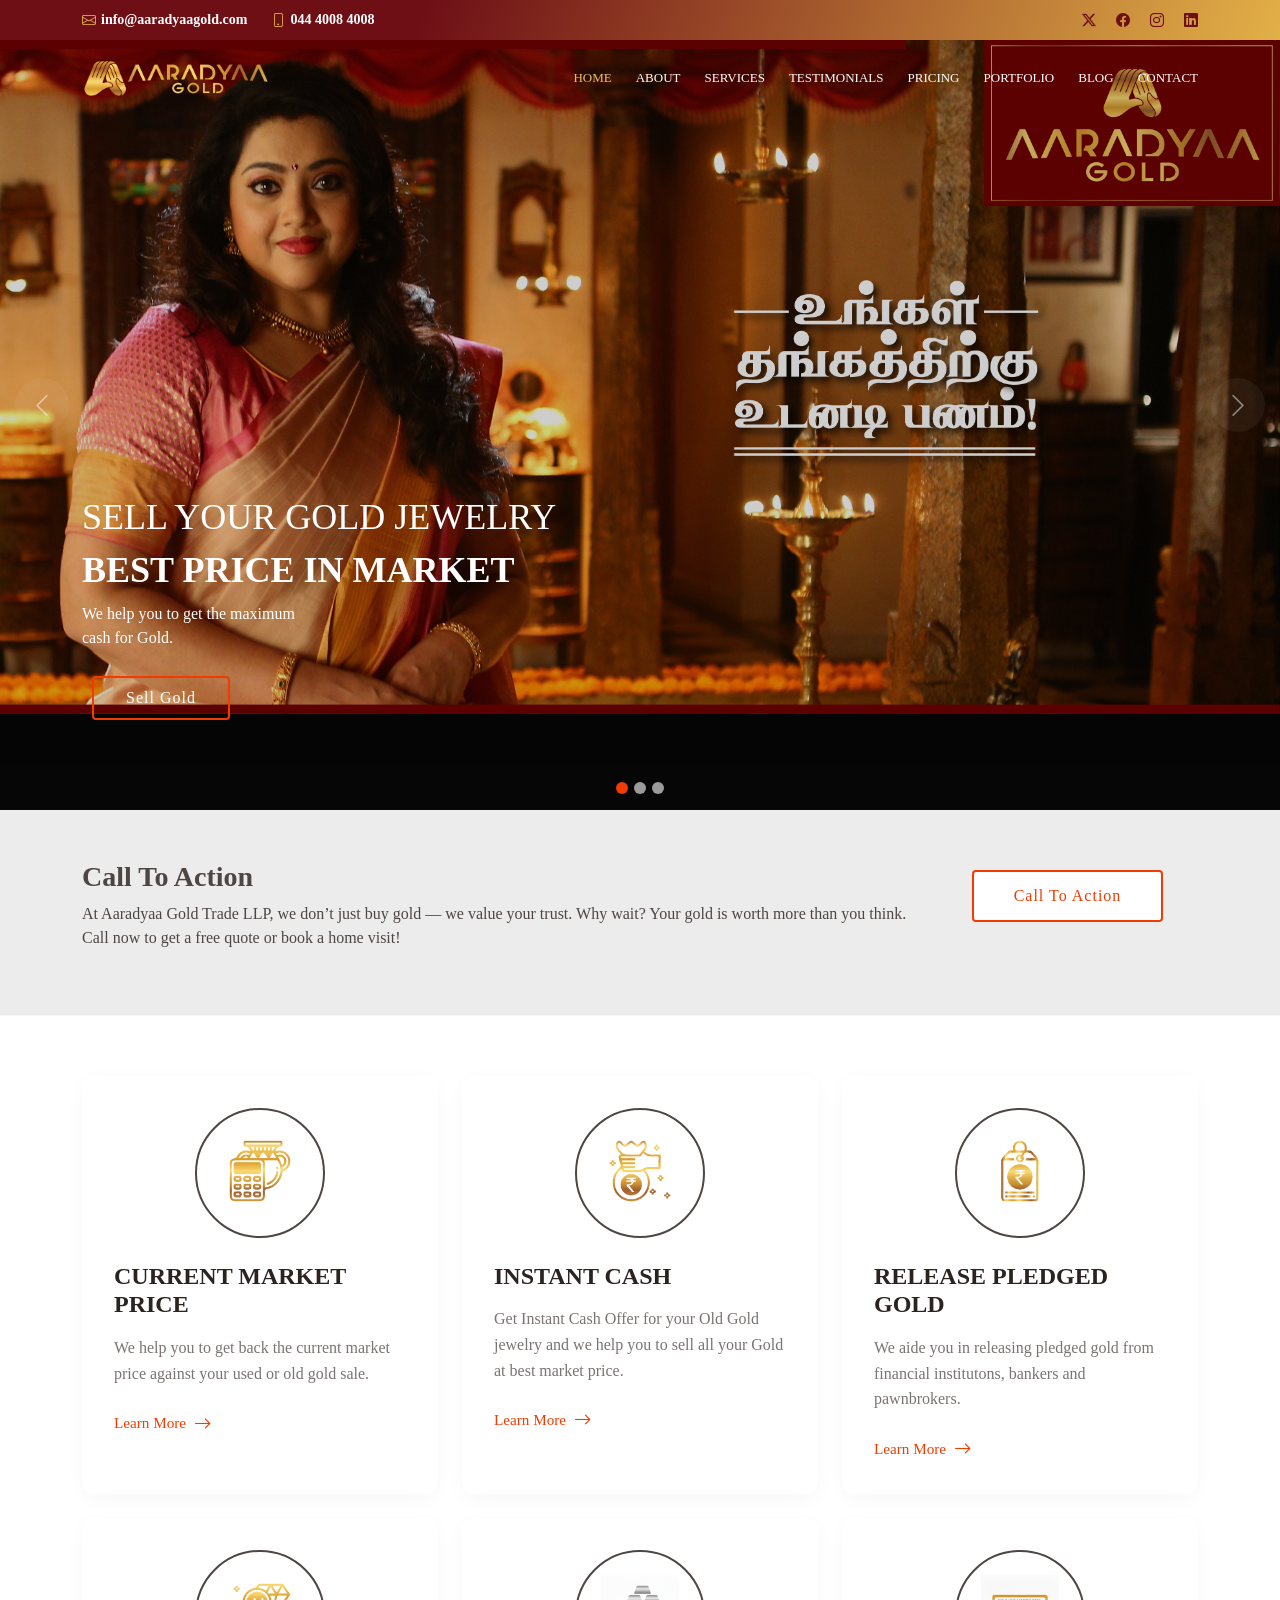
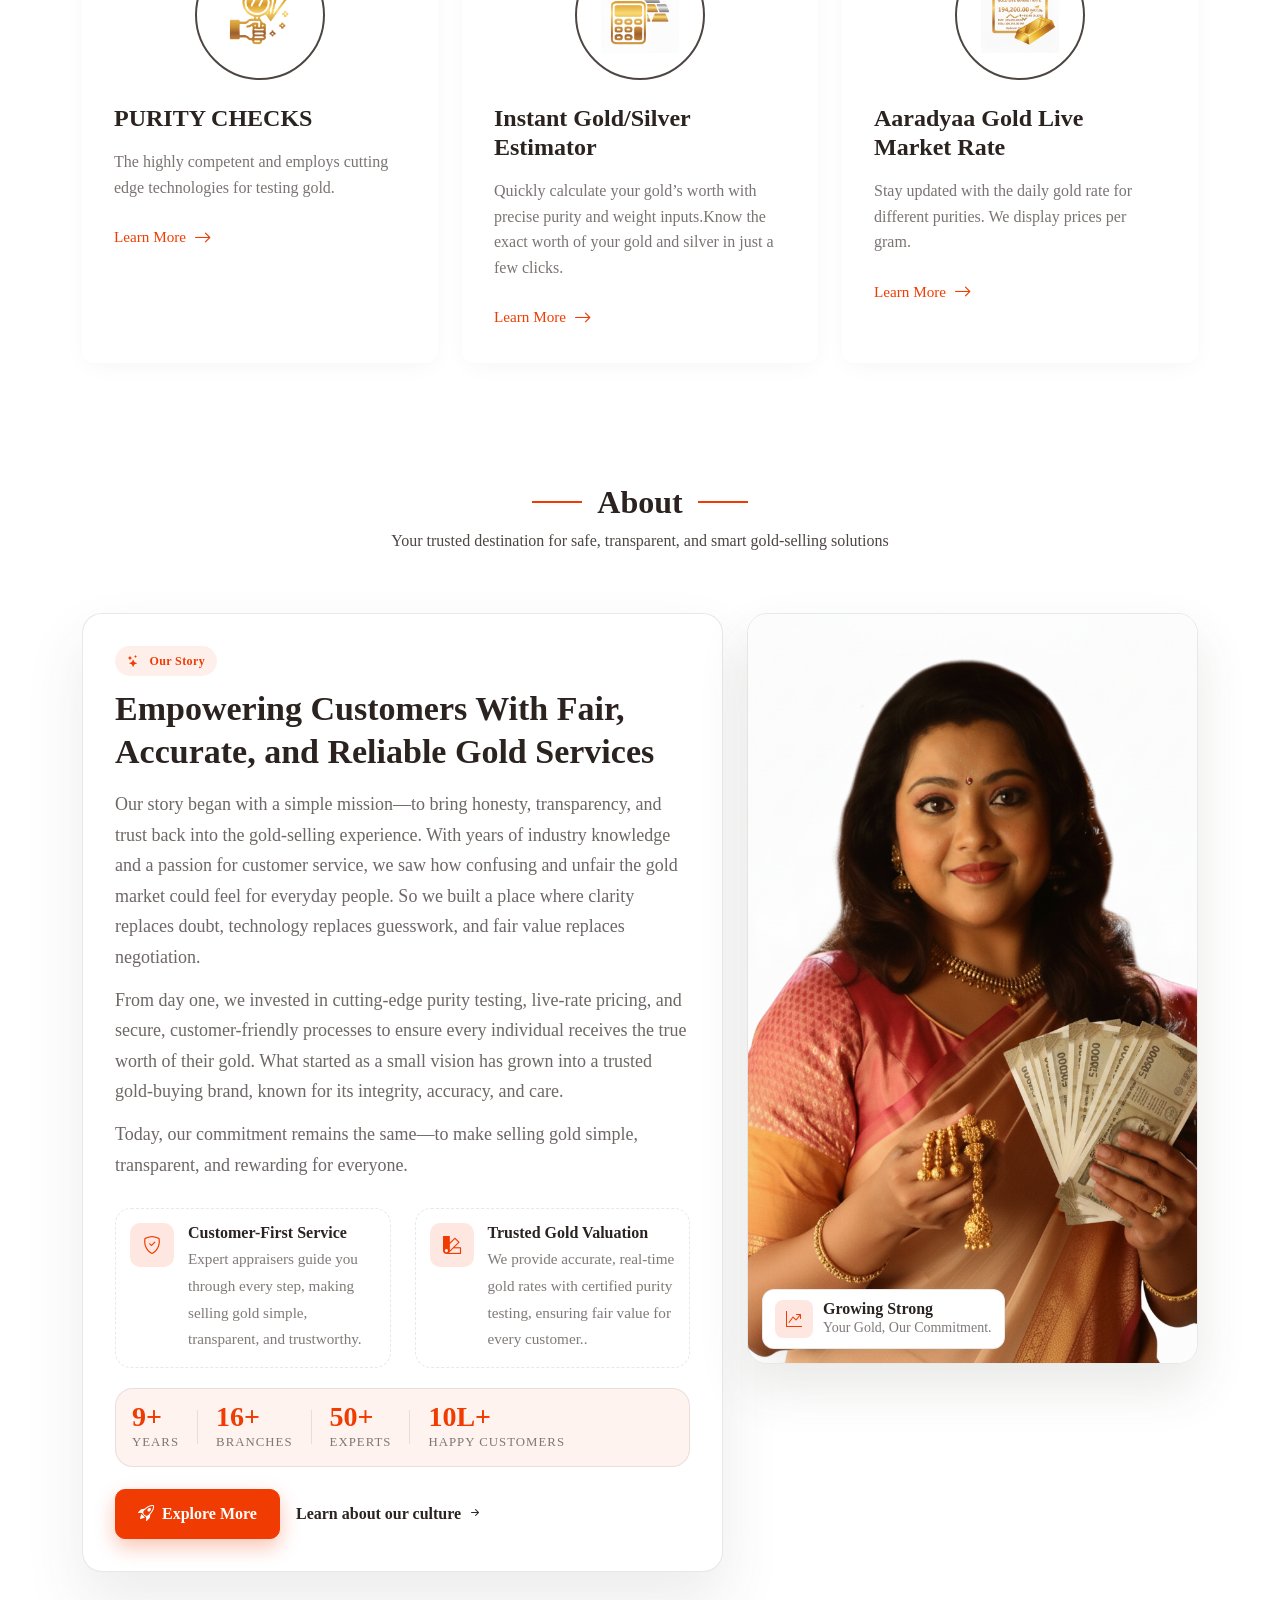
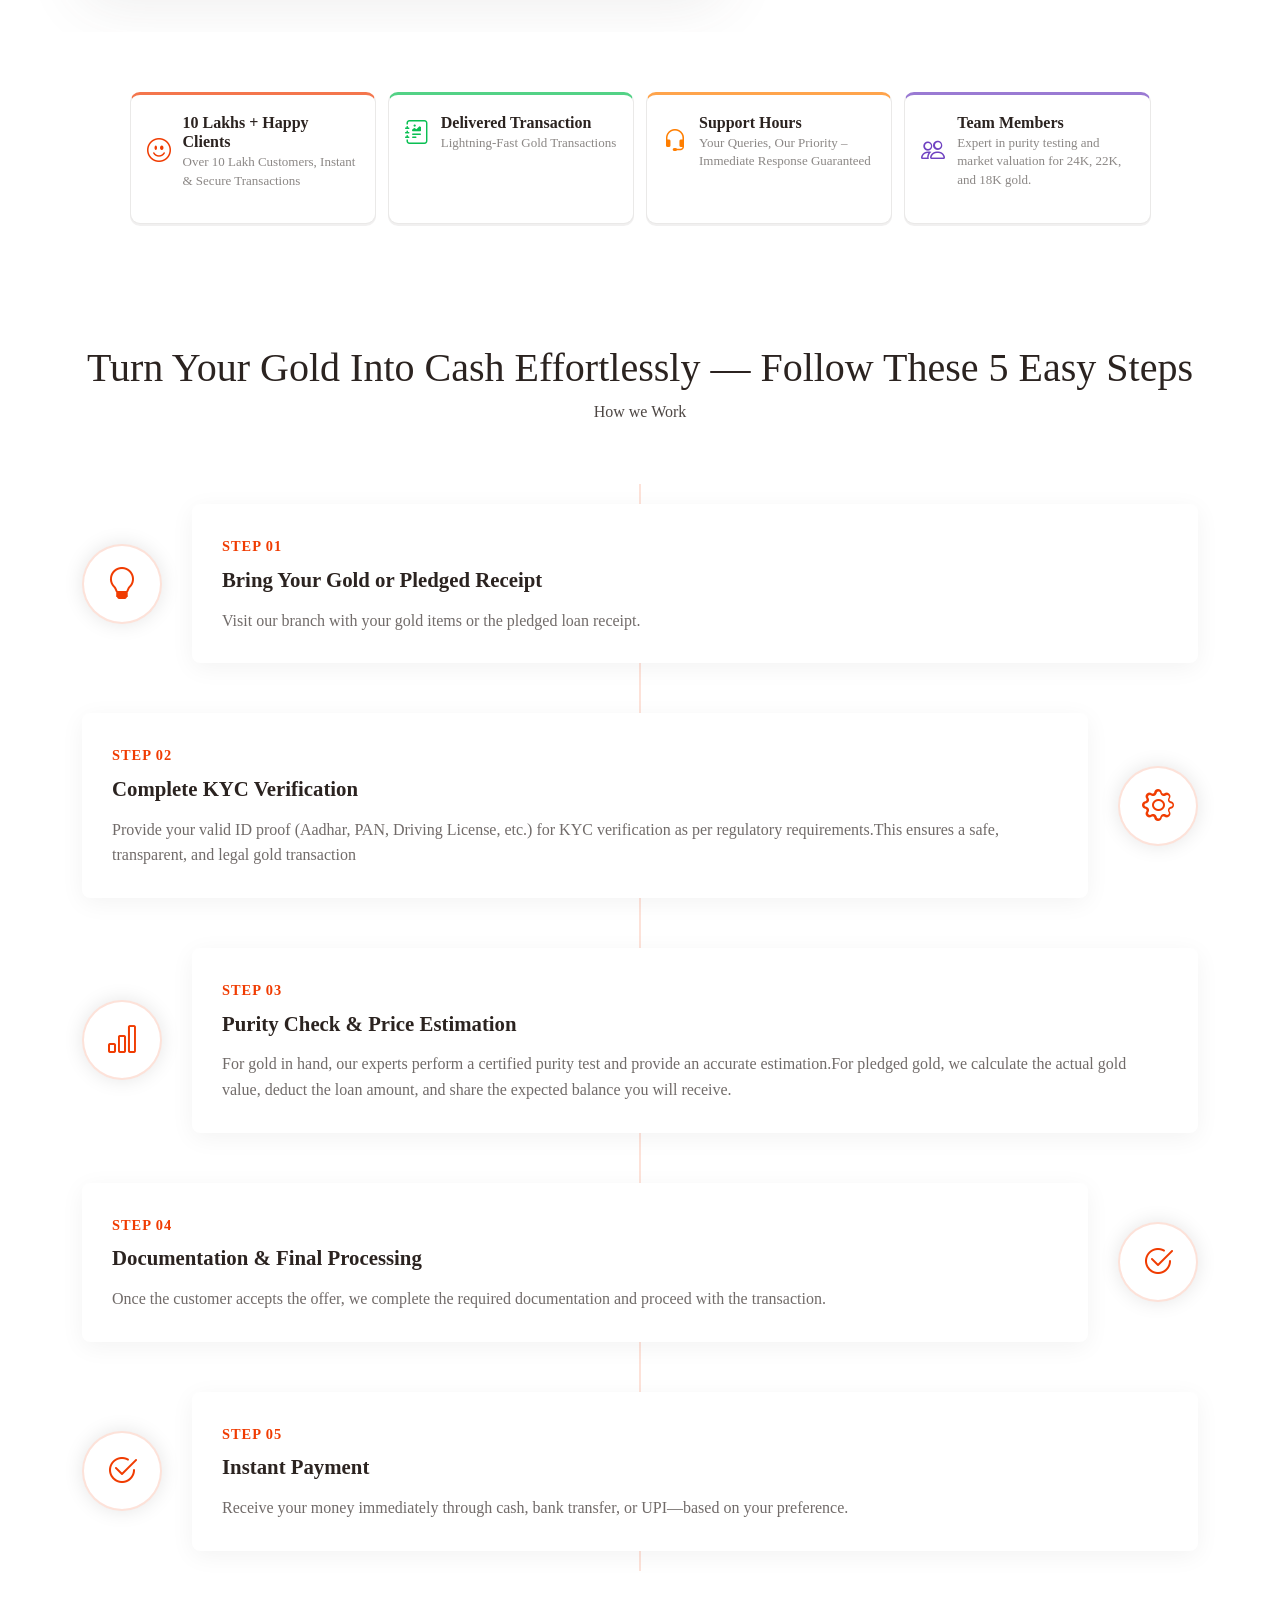
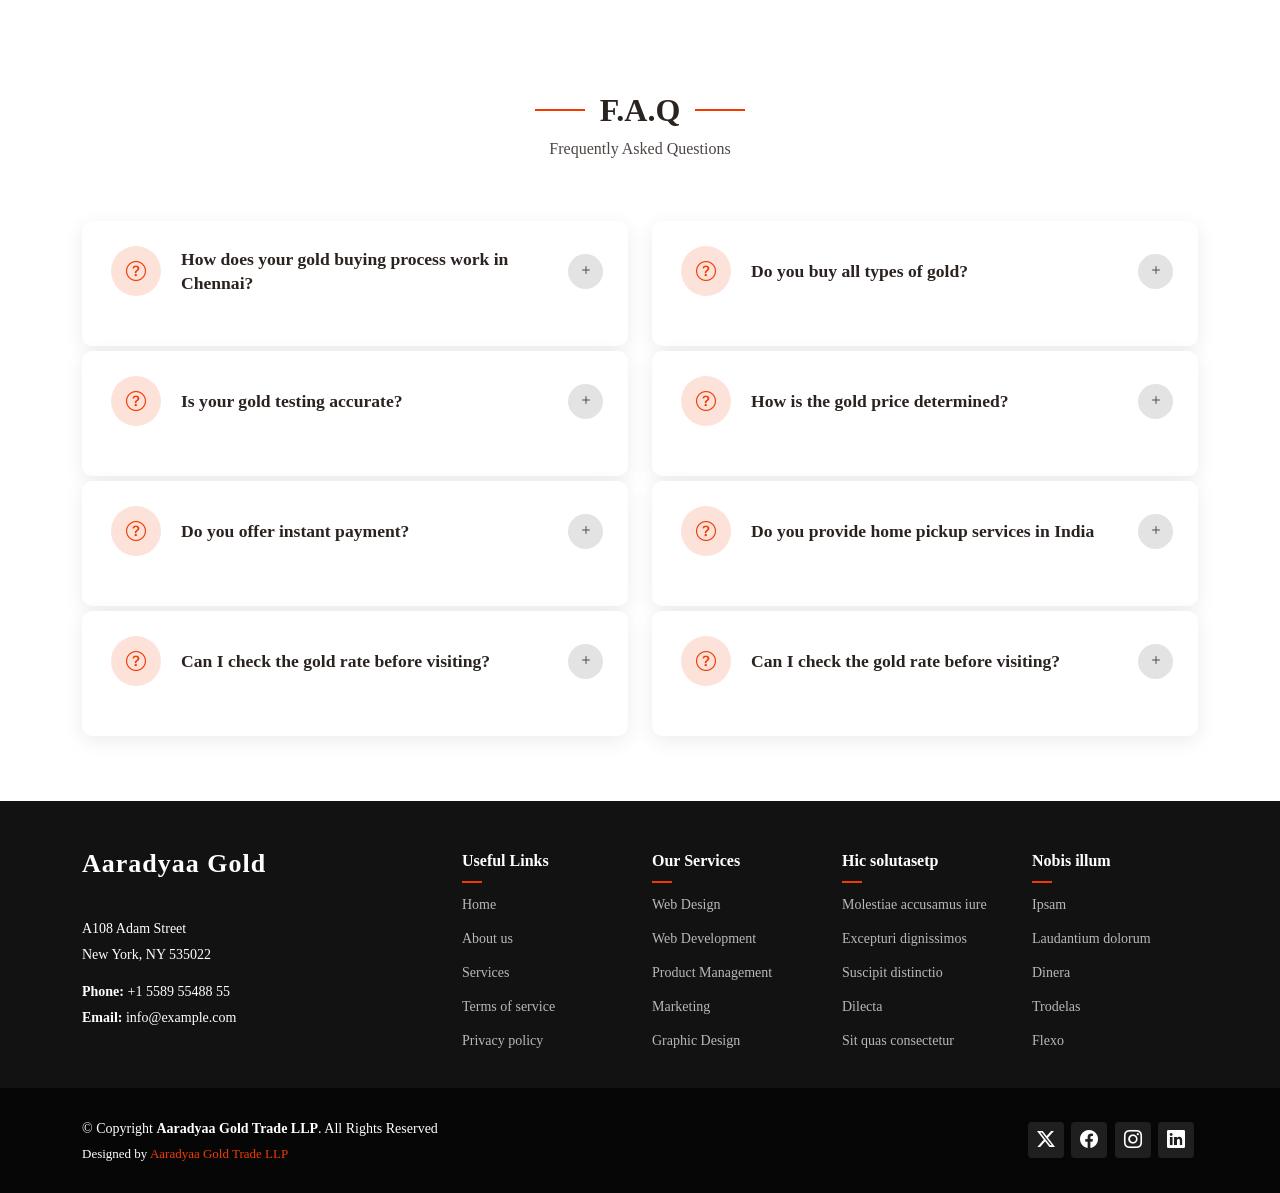
==== commit 868bbe79: "Initial Commit" ====
--- a/index.html
+++ b/index.html
@@ -556,195 +556,94 @@
       </div>
 
     </section><!-- /Stats Section -->
+        <!-- Steps Section -->
+    <section id="steps" class="steps section">
+
+      <!-- Section Title -->
+      <div class="container section-title" data-aos="fade-up">
+        <h1>Turn Your Gold Into Cash Effortlessly — Follow These 5 Easy Steps</h1>
+        <div><span>How we</span> <span class="description-title">Work</span></div>
+      </div><!-- End Section Title -->
+
+      <div class="container" data-aos="fade-up" data-aos-delay="100">
+
+        <div class="steps-wrapper">
+
+          <div class="step-item" data-aos="fade-right" data-aos-delay="200">
+            <div class="step-content">
+              <div class="step-icon">
+                <i class="bi bi-lightbulb"></i>
+              </div>
+              <div class="step-info">
+                <span class="step-number">Step 01</span>
+                <h3>Bring Your Gold or Pledged Receipt</h3>
+                <p>Visit our branch with your gold items or the pledged loan receipt.</p>
+              </div>
+            </div>
+          </div><!-- End Step Item -->
+
+          <div class="step-item" data-aos="fade-left" data-aos-delay="300">
+            <div class="step-content">
+              <div class="step-icon">
+                <i class="bi bi-gear"></i>
+              </div>
+              <div class="step-info">
+                <span class="step-number">Step 02</span>
+                <h3>Complete KYC Verification</h3>
+                <p>Provide your valid ID proof (Aadhar, PAN, Driving License, etc.) for KYC verification as per regulatory requirements.This ensures a safe, transparent, and legal gold transaction</p>
+              </div>
+            </div>
+          </div><!-- End Step Item -->
+
+          <div class="step-item" data-aos="fade-right" data-aos-delay="400">
+            <div class="step-content">
+              <div class="step-icon">
+                <i class="bi bi-bar-chart"></i>
+              </div>
+              <div class="step-info">
+                <span class="step-number">Step 03</span>
+                <h3>Purity Check & Price Estimation</h3>
+                <p>For gold in hand, our experts perform a certified purity test and provide an accurate estimation.For pledged gold, we calculate the actual gold value, deduct the loan amount, and share the expected balance you will receive.</p>
+              </div>
+            </div>
+          </div><!-- End Step Item -->
+
+          <div class="step-item" data-aos="fade-left" data-aos-delay="500">
+            <div class="step-content">
+              <div class="step-icon">
+                <i class="bi bi-check2-circle"></i>
+              </div>
+              <div class="step-info">
+                <span class="step-number">Step 04</span>
+                <h3>Documentation &amp; Final Processing</h3>
+                <p>Once the customer accepts the offer, we complete the required documentation and proceed with the transaction.
+                </p>
+              </div>
+            </div>
+          </div><!-- End Step Item -->
+          <div class="step-item" data-aos="fade-left" data-aos-delay="500">
+            <div class="step-content">
+              <div class="step-icon">
+                <i class="bi bi-check2-circle"></i>
+              </div>
+              <div class="step-info">
+                <span class="step-number">Step 05</span>
+                <h3>Instant Payment</h3>
+                <p>Receive your money immediately through cash, bank transfer, or UPI—based on your preference.
+                </p>
+              </div>
+            </div>
+</div><!-- End Step Item -->
+        </div>
+
+      </div>
+
+    </section><!-- /Steps Section -->
     <!-- Portfolio Section -->
-    <section id="portfolio" class="portfolio section">
-
-      <div class="container">
-
-        <div class="isotope-layout" data-default-filter="*" data-layout="masonry" data-sort="original-order">
-
-          <ul class="portfolio-filters isotope-filters" data-aos="fade-up" data-aos-delay="100">
-            <li data-filter="*" class="filter-active">All</li>
-            <li data-filter=".filter-app">App</li>
-            <li data-filter=".filter-product">Product</li>
-            <li data-filter=".filter-branding">Branding</li>
-            <li data-filter=".filter-books">Books</li>
-          </ul><!-- End Portfolio Filters -->
-
-          <div class="row gy-4 isotope-container" data-aos="fade-up" data-aos-delay="200">
-
-            <div class="col-lg-4 col-md-6 portfolio-item isotope-item filter-app">
-              <img src="assets/img/portfolio/app-1.jpg" class="img-fluid" alt="">
-              <div class="portfolio-info">
-                <h4>App 1</h4>
-                <p>Lorem ipsum, dolor sit amet consectetur</p>
-                <a href="assets/img/portfolio/app-1.jpg" title="App 1" data-gallery="portfolio-gallery-app" class="glightbox preview-link"><i class="bi bi-zoom-in"></i></a>
-                <a href="portfolio-details.html" title="More Details" class="details-link"><i class="bi bi-link-45deg"></i></a>
-              </div>
-            </div><!-- End Portfolio Item -->
-
-            <div class="col-lg-4 col-md-6 portfolio-item isotope-item filter-product">
-              <img src="assets/img/portfolio/product-1.jpg" class="img-fluid" alt="">
-              <div class="portfolio-info">
-                <h4>Product 1</h4>
-                <p>Lorem ipsum, dolor sit amet consectetur</p>
-                <a href="assets/img/portfolio/product-1.jpg" title="Product 1" data-gallery="portfolio-gallery-product" class="glightbox preview-link"><i class="bi bi-zoom-in"></i></a>
-                <a href="portfolio-details.html" title="More Details" class="details-link"><i class="bi bi-link-45deg"></i></a>
-              </div>
-            </div><!-- End Portfolio Item -->
-
-            <div class="col-lg-4 col-md-6 portfolio-item isotope-item filter-branding">
-              <img src="assets/img/portfolio/branding-1.jpg" class="img-fluid" alt="">
-              <div class="portfolio-info">
-                <h4>Branding 1</h4>
-                <p>Lorem ipsum, dolor sit amet consectetur</p>
-                <a href="assets/img/portfolio/branding-1.jpg" title="Branding 1" data-gallery="portfolio-gallery-branding" class="glightbox preview-link"><i class="bi bi-zoom-in"></i></a>
-                <a href="portfolio-details.html" title="More Details" class="details-link"><i class="bi bi-link-45deg"></i></a>
-              </div>
-            </div><!-- End Portfolio Item -->
-
-            <div class="col-lg-4 col-md-6 portfolio-item isotope-item filter-books">
-              <img src="assets/img/portfolio/books-1.jpg" class="img-fluid" alt="">
-              <div class="portfolio-info">
-                <h4>Books 1</h4>
-                <p>Lorem ipsum, dolor sit amet consectetur</p>
-                <a href="assets/img/portfolio/books-1.jpg" title="Branding 1" data-gallery="portfolio-gallery-book" class="glightbox preview-link"><i class="bi bi-zoom-in"></i></a>
-                <a href="portfolio-details.html" title="More Details" class="details-link"><i class="bi bi-link-45deg"></i></a>
-              </div>
-            </div><!-- End Portfolio Item -->
-
-            <div class="col-lg-4 col-md-6 portfolio-item isotope-item filter-app">
-              <img src="assets/img/portfolio/app-2.jpg" class="img-fluid" alt="">
-              <div class="portfolio-info">
-                <h4>App 2</h4>
-                <p>Lorem ipsum, dolor sit amet consectetur</p>
-                <a href="assets/img/portfolio/app-2.jpg" title="App 2" data-gallery="portfolio-gallery-app" class="glightbox preview-link"><i class="bi bi-zoom-in"></i></a>
-                <a href="portfolio-details.html" title="More Details" class="details-link"><i class="bi bi-link-45deg"></i></a>
-              </div>
-            </div><!-- End Portfolio Item -->
-
-            <div class="col-lg-4 col-md-6 portfolio-item isotope-item filter-product">
-              <img src="assets/img/portfolio/product-2.jpg" class="img-fluid" alt="">
-              <div class="portfolio-info">
-                <h4>Product 2</h4>
-                <p>Lorem ipsum, dolor sit amet consectetur</p>
-                <a href="assets/img/portfolio/product-2.jpg" title="Product 2" data-gallery="portfolio-gallery-product" class="glightbox preview-link"><i class="bi bi-zoom-in"></i></a>
-                <a href="portfolio-details.html" title="More Details" class="details-link"><i class="bi bi-link-45deg"></i></a>
-              </div>
-            </div><!-- End Portfolio Item -->
-
-            <div class="col-lg-4 col-md-6 portfolio-item isotope-item filter-branding">
-              <img src="assets/img/portfolio/branding-2.jpg" class="img-fluid" alt="">
-              <div class="portfolio-info">
-                <h4>Branding 2</h4>
-                <p>Lorem ipsum, dolor sit amet consectetur</p>
-                <a href="assets/img/portfolio/branding-2.jpg" title="Branding 2" data-gallery="portfolio-gallery-branding" class="glightbox preview-link"><i class="bi bi-zoom-in"></i></a>
-                <a href="portfolio-details.html" title="More Details" class="details-link"><i class="bi bi-link-45deg"></i></a>
-              </div>
-            </div><!-- End Portfolio Item -->
-
-            <div class="col-lg-4 col-md-6 portfolio-item isotope-item filter-books">
-              <img src="assets/img/portfolio/books-2.jpg" class="img-fluid" alt="">
-              <div class="portfolio-info">
-                <h4>Books 2</h4>
-                <p>Lorem ipsum, dolor sit amet consectetur</p>
-                <a href="assets/img/portfolio/books-2.jpg" title="Branding 2" data-gallery="portfolio-gallery-book" class="glightbox preview-link"><i class="bi bi-zoom-in"></i></a>
-                <a href="portfolio-details.html" title="More Details" class="details-link"><i class="bi bi-link-45deg"></i></a>
-              </div>
-            </div><!-- End Portfolio Item -->
-
-            <div class="col-lg-4 col-md-6 portfolio-item isotope-item filter-app">
-              <img src="assets/img/portfolio/app-3.jpg" class="img-fluid" alt="">
-              <div class="portfolio-info">
-                <h4>App 3</h4>
-                <p>Lorem ipsum, dolor sit amet consectetur</p>
-                <a href="assets/img/portfolio/app-3.jpg" title="App 3" data-gallery="portfolio-gallery-app" class="glightbox preview-link"><i class="bi bi-zoom-in"></i></a>
-                <a href="portfolio-details.html" title="More Details" class="details-link"><i class="bi bi-link-45deg"></i></a>
-              </div>
-            </div><!-- End Portfolio Item -->
-
-            <div class="col-lg-4 col-md-6 portfolio-item isotope-item filter-product">
-              <img src="assets/img/portfolio/product-3.jpg" class="img-fluid" alt="">
-              <div class="portfolio-info">
-                <h4>Product 3</h4>
-                <p>Lorem ipsum, dolor sit amet consectetur</p>
-                <a href="assets/img/portfolio/product-3.jpg" title="Product 3" data-gallery="portfolio-gallery-product" class="glightbox preview-link"><i class="bi bi-zoom-in"></i></a>
-                <a href="portfolio-details.html" title="More Details" class="details-link"><i class="bi bi-link-45deg"></i></a>
-              </div>
-            </div><!-- End Portfolio Item -->
-
-            <div class="col-lg-4 col-md-6 portfolio-item isotope-item filter-branding">
-              <img src="assets/img/portfolio/branding-3.jpg" class="img-fluid" alt="">
-              <div class="portfolio-info">
-                <h4>Branding 3</h4>
-                <p>Lorem ipsum, dolor sit amet consectetur</p>
-                <a href="assets/img/portfolio/branding-3.jpg" title="Branding 2" data-gallery="portfolio-gallery-branding" class="glightbox preview-link"><i class="bi bi-zoom-in"></i></a>
-                <a href="portfolio-details.html" title="More Details" class="details-link"><i class="bi bi-link-45deg"></i></a>
-              </div>
-            </div><!-- End Portfolio Item -->
-
-            <div class="col-lg-4 col-md-6 portfolio-item isotope-item filter-books">
-              <img src="assets/img/portfolio/books-3.jpg" class="img-fluid" alt="">
-              <div class="portfolio-info">
-                <h4>Books 3</h4>
-                <p>Lorem ipsum, dolor sit amet consectetur</p>
-                <a href="assets/img/portfolio/books-3.jpg" title="Branding 3" data-gallery="portfolio-gallery-book" class="glightbox preview-link"><i class="bi bi-zoom-in"></i></a>
-                <a href="portfolio-details.html" title="More Details" class="details-link"><i class="bi bi-link-45deg"></i></a>
-              </div>
-            </div><!-- End Portfolio Item -->
-
-          </div><!-- End Portfolio Container -->
-
-        </div>
-
-      </div>
-
-    </section><!-- /Portfolio Section -->
+    
 
     <!-- Clients Section -->
-    <section id="clients" class="clients section">
-
-      <div class="container" data-aos="fade-up" data-aos-delay="100">
-
-        <div class="row g-0 clients-wrap">
-
-          <div class="col-xl-3 col-md-4 client-logo">
-            <img src="assets/img/clients/client-1.png" class="img-fluid" alt="">
-          </div><!-- End Client Item -->
-
-          <div class="col-xl-3 col-md-4 client-logo">
-            <img src="assets/img/clients/client-2.png" class="img-fluid" alt="">
-          </div><!-- End Client Item -->
-
-          <div class="col-xl-3 col-md-4 client-logo">
-            <img src="assets/img/clients/client-3.png" class="img-fluid" alt="">
-          </div><!-- End Client Item -->
-
-          <div class="col-xl-3 col-md-4 client-logo">
-            <img src="assets/img/clients/client-4.png" class="img-fluid" alt="">
-          </div><!-- End Client Item -->
-
-          <div class="col-xl-3 col-md-4 client-logo">
-            <img src="assets/img/clients/client-5.png" class="img-fluid" alt="">
-          </div><!-- End Client Item -->
-
-          <div class="col-xl-3 col-md-4 client-logo">
-            <img src="assets/img/clients/client-6.png" class="img-fluid" alt="">
-          </div><!-- End Client Item -->
-
-          <div class="col-xl-3 col-md-4 client-logo">
-            <img src="assets/img/clients/client-7.png" class="img-fluid" alt="">
-          </div><!-- End Client Item -->
-
-          <div class="col-xl-3 col-md-4 client-logo">
-            <img src="assets/img/clients/client-8.png" class="img-fluid" alt="">
-          </div><!-- End Client Item -->
-
-        </div>
-
-      </div>
-
-    </section><!-- /Clients Section -->
+    
 <!-- Faq Section -->
     <section id="faq" class="faq section">
 
@@ -757,11 +656,9 @@
       <div class="container" data-aos="fade-up" data-aos-delay="100">
 
         <div class="row justify-content-center">
-          <div class="col-lg-10">
-
+          <div class="col-6">
             <div class="faq-wrapper">
-
-              <div class="faq-item faq-active">
+              <div class="faq-item">
                 <div class="faq-header">
                   <div class="faq-icon">
                     <i class="bi bi-question-circle"></i>
@@ -780,8 +677,12 @@
                       Offer instant cash or bank transfer.</p>
                   </div>
                   </div>
-              </div><!-- End FAQ Item -->
-
+              </div><!-- End FAQ Item faq-active-->
+            </div>
+
+          </div>
+          <div class="col-6">
+            <div class="faq-wrapper">
               <div class="faq-item">
                 <div class="faq-header">
                   <div class="faq-icon">
@@ -802,7 +703,10 @@
                   </div>
                 </div>
               </div><!-- End FAQ Item -->
-
+            </div>
+          </div>
+          <div class="col-6">
+            <div class="faq-wrapper">
               <div class="faq-item">
                 <div class="faq-header">
                   <div class="faq-icon">
@@ -820,7 +724,11 @@
                   </div>
                 </div>
               </div><!-- End FAQ Item -->
-
+            </div>
+
+          </div>
+          <div class="col-6">
+            <div class="faq-wrapper">
               <div class="faq-item">
                 <div class="faq-header">
                   <div class="faq-icon">
@@ -838,7 +746,10 @@
                   </div>
                 </div>
               </div><!-- End FAQ Item -->
-
+            </div>
+          </div>
+          <div class="col-6">
+            <div class="faq-wrapper">
               <div class="faq-item">
                 <div class="faq-header">
                   <div class="faq-icon">
@@ -856,7 +767,11 @@
                   </div>
                 </div>
               </div><!-- End FAQ Item -->
-
+            </div>
+
+          </div>
+          <div class="col-6">
+            <div class="faq-wrapper">
               <div class="faq-item">
                 <div class="faq-header">
                   <div class="faq-icon">
@@ -874,7 +789,10 @@
                   </div>
                 </div>
               </div><!-- End FAQ Item -->
-
+            </div>
+          </div>
+          <div class="col-6">
+            <div class="faq-wrapper">
               <div class="faq-item">
                 <div class="faq-header">
                   <div class="faq-icon">
@@ -892,11 +810,172 @@
                   </div>
                 </div>
               </div><!-- End FAQ Item -->
-
-            </div>
-
-          </div>
-        </div>
+            </div>
+          </div>
+          <div class="col-6">
+            <div class="faq-wrapper">
+              <div class="faq-item">
+                <div class="faq-header">
+                  <div class="faq-icon">
+                    <i class="bi bi-question-circle"></i>
+                  </div>
+                  <h4>Can I check the gold rate before visiting?</h4>
+                  <div class="faq-toggle">
+                    <i class="bi bi-plus"></i>
+                    <i class="bi bi-dash"></i>
+                  </div>
+                </div>
+                <div class="faq-content">
+                  <div class="content-inner">
+                    <p>Absolutely. We provide live gold rates online updated in real-time, so you know the exact value before coming.</p>
+                  </div>
+                </div>
+              </div><!-- End FAQ Item -->
+            </div>
+          </div>
+        </div>
+
+        <!-- <div class="row justify-content-center">
+          <div class="col-lg-10">
+
+            <div class="faq-wrapper">
+
+              <div class="faq-item faq-active">
+                <div class="faq-header">
+                  <div class="faq-icon">
+                    <i class="bi bi-question-circle"></i>
+                  </div>
+                  <h4>How does your gold buying process work in Chennai?</h4>
+                  <div class="faq-toggle">
+                    <i class="bi bi-plus"></i>
+                    <i class="bi bi-dash"></i>
+                  </div>
+                </div>
+                <div class="faq-content">
+                  <div class="content-inner">
+                    <p>We follow a simple and transparent process:
+                      Check gold purity using certified testing.
+                      Calculate the price based on live market rates and purity.
+                      Offer instant cash or bank transfer.</p>
+                  </div>
+                  </div>
+              </div>
+
+              <div class="faq-item">
+                <div class="faq-header">
+                  <div class="faq-icon">
+                    <i class="bi bi-question-circle"></i>
+                  </div>
+                  <h4>Do you buy all types of gold?</h4>
+                  <div class="faq-toggle">
+                    <i class="bi bi-plus"></i>
+                    <i class="bi bi-dash"></i>
+                  </div>
+                </div>
+                <div class="faq-content">
+                  <div class="content-inner">
+                    <p>Yes! We buy:
+                      24K, 22K, 18K gold jewelry
+                      Coins and bars
+                      Old or broken gold</p>
+                  </div>
+                </div>
+              </div>
+
+              <div class="faq-item">
+                <div class="faq-header">
+                  <div class="faq-icon">
+                    <i class="bi bi-question-circle"></i>
+                  </div>
+                  <h4>Is your gold testing accurate?</h4>
+                  <div class="faq-toggle">
+                    <i class="bi bi-plus"></i>
+                    <i class="bi bi-dash"></i>
+                  </div>
+                </div>
+                <div class="faq-content">
+                  <div class="content-inner">
+                    <p>Absolutely. Our experts use cutting-edge technology and certified methods to ensure precise purity checks.</p>
+                  </div>
+                </div>
+              </div>
+
+              <div class="faq-item">
+                <div class="faq-header">
+                  <div class="faq-icon">
+                    <i class="bi bi-question-circle"></i>
+                  </div>
+                  <h4>How is the gold price determined?</h4>
+                  <div class="faq-toggle">
+                    <i class="bi bi-plus"></i>
+                    <i class="bi bi-dash"></i>
+                  </div>
+                </div>
+                <div class="faq-content">
+                  <div class="content-inner">
+                    <p>We calculate the price based on: Live market gold rate in Chennai</p>
+                  </div>
+                </div>
+              </div>
+
+              <div class="faq-item">
+                <div class="faq-header">
+                  <div class="faq-icon">
+                    <i class="bi bi-question-circle"></i>
+                  </div>
+                  <h4>Do you offer instant payment?</h4>
+                  <div class="faq-toggle">
+                    <i class="bi bi-plus"></i>
+                    <i class="bi bi-dash"></i>
+                  </div>
+                </div>
+                <div class="faq-content">
+                  <div class="content-inner">
+                    <p>Yes. Customers can receive cash on the spot or direct bank transfer immediately after verification.</p>
+                  </div>
+                </div>
+              </div>
+
+              <div class="faq-item">
+                <div class="faq-header">
+                  <div class="faq-icon">
+                    <i class="bi bi-question-circle"></i>
+                  </div>
+                  <h4>Do you provide home pickup services in India</h4>
+                  <div class="faq-toggle">
+                    <i class="bi bi-plus"></i>
+                    <i class="bi bi-dash"></i>
+                  </div>
+                </div>
+                <div class="faq-content">
+                  <div class="content-inner">
+                    <p>Yes, for verified customers, we offer safe and convenient home evaluation services.</p>
+                  </div>
+                </div>
+              </div>
+
+              <div class="faq-item">
+                <div class="faq-header">
+                  <div class="faq-icon">
+                    <i class="bi bi-question-circle"></i>
+                  </div>
+                  <h4>Can I check the gold rate before visiting?</h4>
+                  <div class="faq-toggle">
+                    <i class="bi bi-plus"></i>
+                    <i class="bi bi-dash"></i>
+                  </div>
+                </div>
+                <div class="faq-content">
+                  <div class="content-inner">
+                    <p>Absolutely. We provide live gold rates online updated in real-time, so you know the exact value before coming.</p>
+                  </div>
+                </div>
+              </div>
+
+            </div>
+
+          </div>
+        </div> -->
 
       </div>
 
--- a/assets/css/main.css
+++ b/assets/css/main.css
@@ -1292,7 +1292,7 @@
   border-radius: 10px;
   background: var(--surface-color);
   box-shadow: 0 5px 20px rgba(0, 0, 0, 0.08);
-  margin-bottom: 1.5rem;
+  margin-bottom: 5px !important;
   transition: all 0.3s ease;
   overflow: hidden;
 }
@@ -1455,7 +1455,158 @@
     padding-bottom: 20px;
   }
 }
-
+/*--------------------------------------------------------------
+# Steps Section
+--------------------------------------------------------------*/
+.steps .steps-wrapper {
+  position: relative;
+  padding: 20px 0;
+}
+
+.steps .steps-wrapper::before {
+  content: "";
+  position: absolute;
+  width: 2px;
+  background-color: color-mix(in srgb, var(--accent-color), transparent 85%);
+  top: 0;
+  bottom: 0;
+  left: 50%;
+  transform: translateX(-50%);
+}
+
+.steps .step-item {
+  margin-bottom: 50px;
+  width: 100%;
+  position: relative;
+}
+
+.steps .step-item:last-child {
+  margin-bottom: 0;
+}
+
+.steps .step-item:nth-child(even) .step-content {
+  flex-direction: row-reverse;
+}
+
+.steps .step-content {
+  display: flex;
+  align-items: center;
+  gap: 30px;
+}
+
+.steps .step-icon {
+  flex-shrink: 0;
+  width: 80px;
+  height: 80px;
+  background-color: var(--surface-color);
+  border-radius: 50%;
+  display: flex;
+  align-items: center;
+  justify-content: center;
+  position: relative;
+  z-index: 1;
+  box-shadow: 0 0 20px rgba(0, 0, 0, 0.1);
+  border: 2px solid color-mix(in srgb, var(--accent-color), transparent 85%);
+  transition: all 0.3s ease-in-out;
+}
+
+.steps .step-icon i {
+  font-size: 32px;
+  color: var(--accent-color);
+  transition: transform 0.3s ease-in-out;
+}
+
+.steps .step-info {
+  flex: 1;
+  background-color: var(--surface-color);
+  padding: 30px;
+  border-radius: 8px;
+  box-shadow: 0 5px 25px rgba(0, 0, 0, 0.05);
+  transition: transform 0.3s ease-in-out;
+}
+
+.steps .step-info:hover {
+  transform: translateY(-5px);
+}
+
+.steps .step-number {
+  display: inline-block;
+  font-family: var(--heading-font);
+  font-size: 0.9rem;
+  font-weight: 600;
+  color: var(--accent-color);
+  text-transform: uppercase;
+  letter-spacing: 1px;
+  margin-bottom: 10px;
+}
+
+.steps h3 {
+  font-size: 1.3rem;
+  margin-bottom: 15px;
+  font-weight: 600;
+  color: var(--heading-color);
+}
+
+.steps p {
+  color: color-mix(in srgb, var(--default-color), transparent 20%);
+  font-size: 1rem;
+  line-height: 1.6;
+  margin-bottom: 0;
+}
+
+@media (max-width: 991px) {
+  .steps .steps-wrapper::before {
+    left: 25px;
+  }
+
+  .steps .step-item .step-content {
+    flex-direction: row !important;
+  }
+
+  .steps .step-icon {
+    width: 60px;
+    height: 60px;
+  }
+
+  .steps .step-icon i {
+    font-size: 24px;
+  }
+
+  .steps .step-info {
+    padding: 20px;
+  }
+
+  .steps h3 {
+    font-size: 1.3rem;
+  }
+}
+
+@media (max-width: 767px) {
+  .steps .step-content {
+    gap: 20px;
+  }
+
+  .steps .step-icon {
+    width: 50px;
+    height: 50px;
+  }
+
+  .steps .step-icon i {
+    font-size: 20px;
+  }
+
+  .steps .step-info {
+    padding: 15px;
+  }
+
+  .steps h3 {
+    font-size: 1.2rem;
+  }
+
+  .steps p {
+    font-size: 0.95rem;
+  }
+}
 /*--------------------------------------------------------------
 /*--------------------------------------------------------------
 # Global Page Titles & Breadcrumbs
